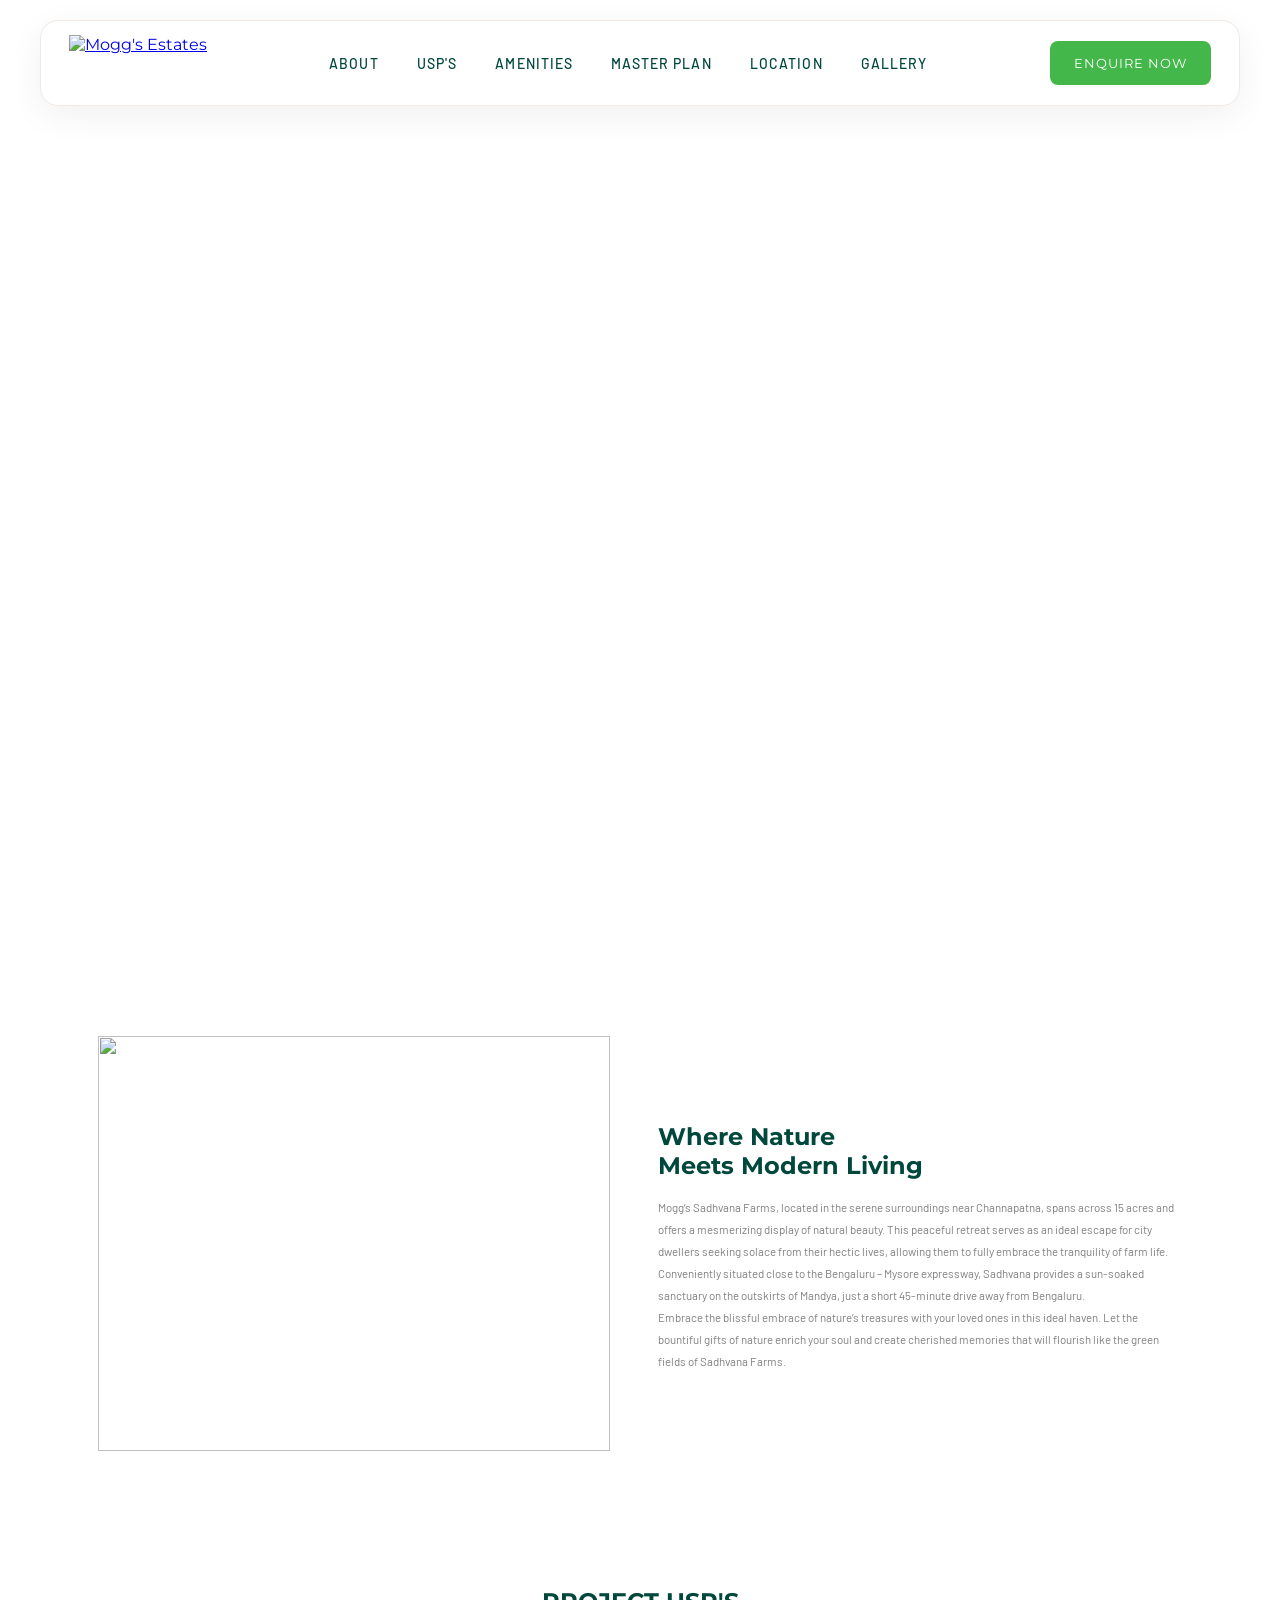
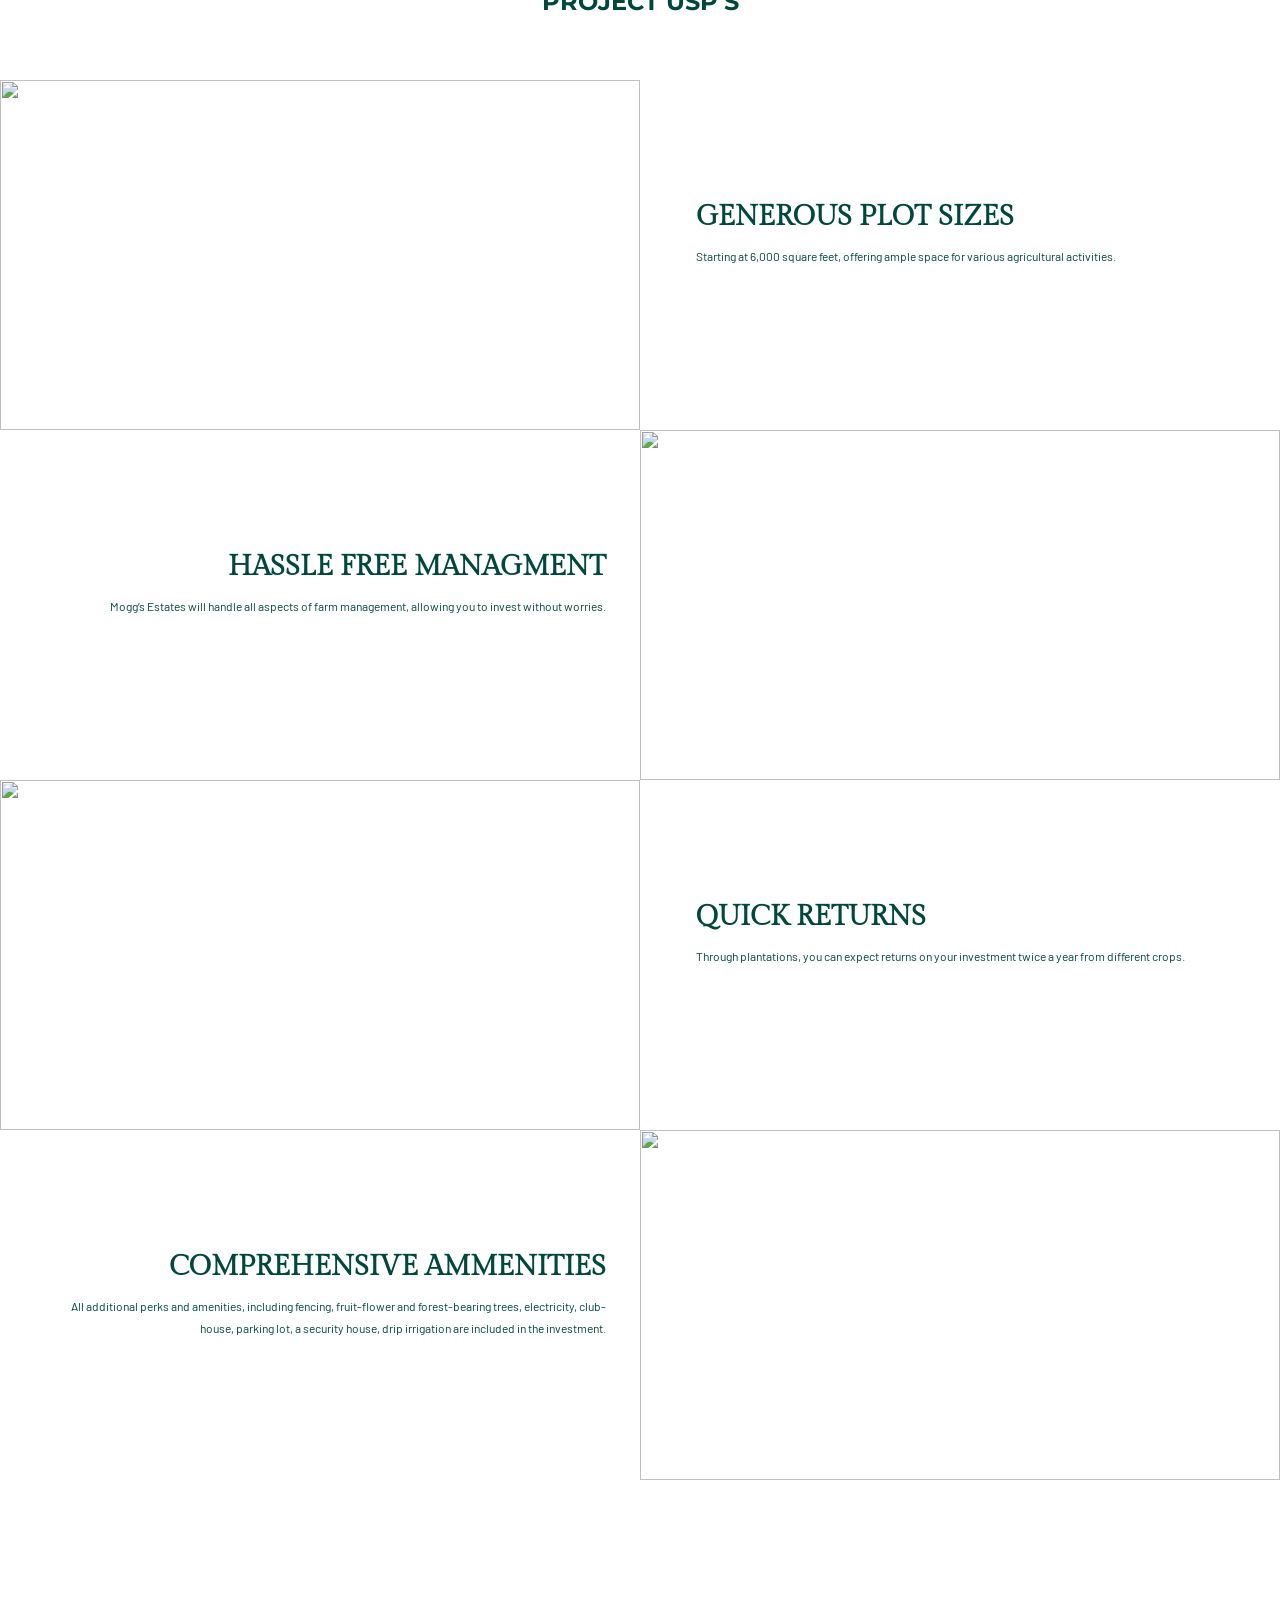
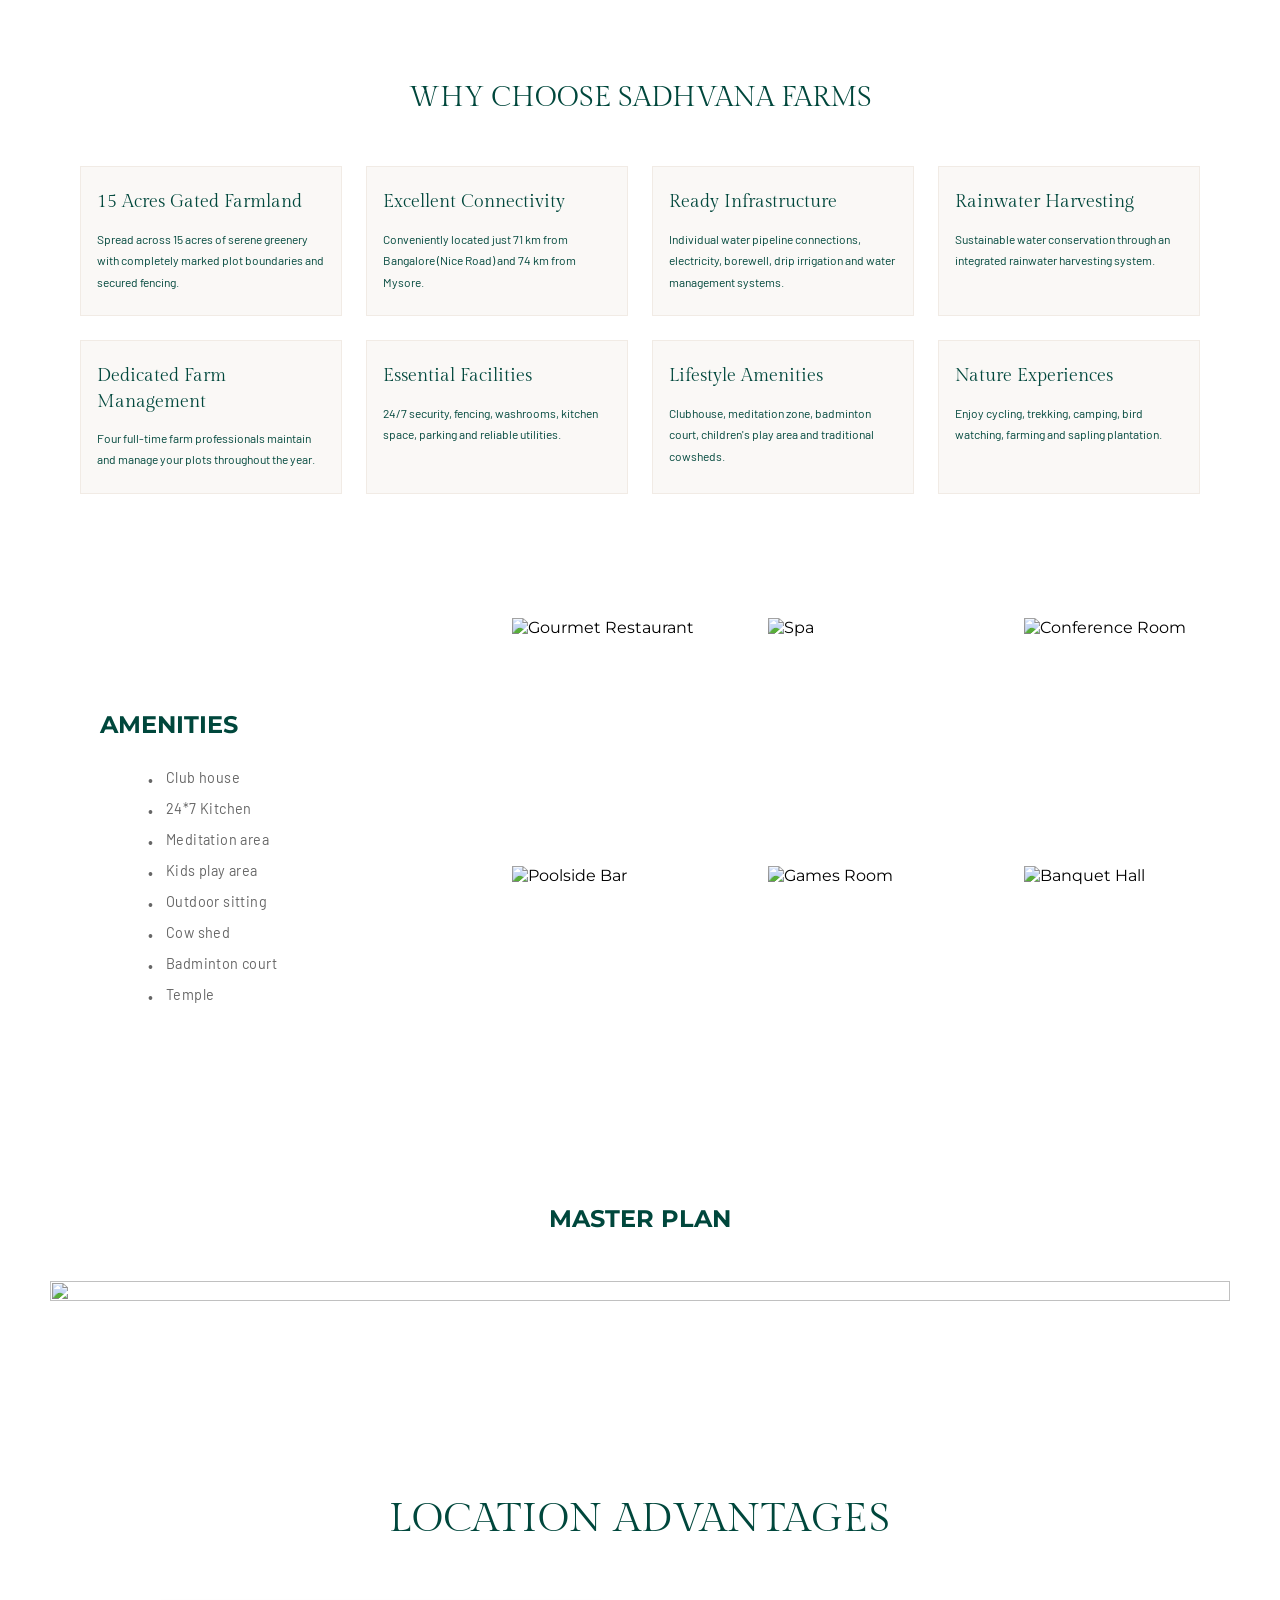
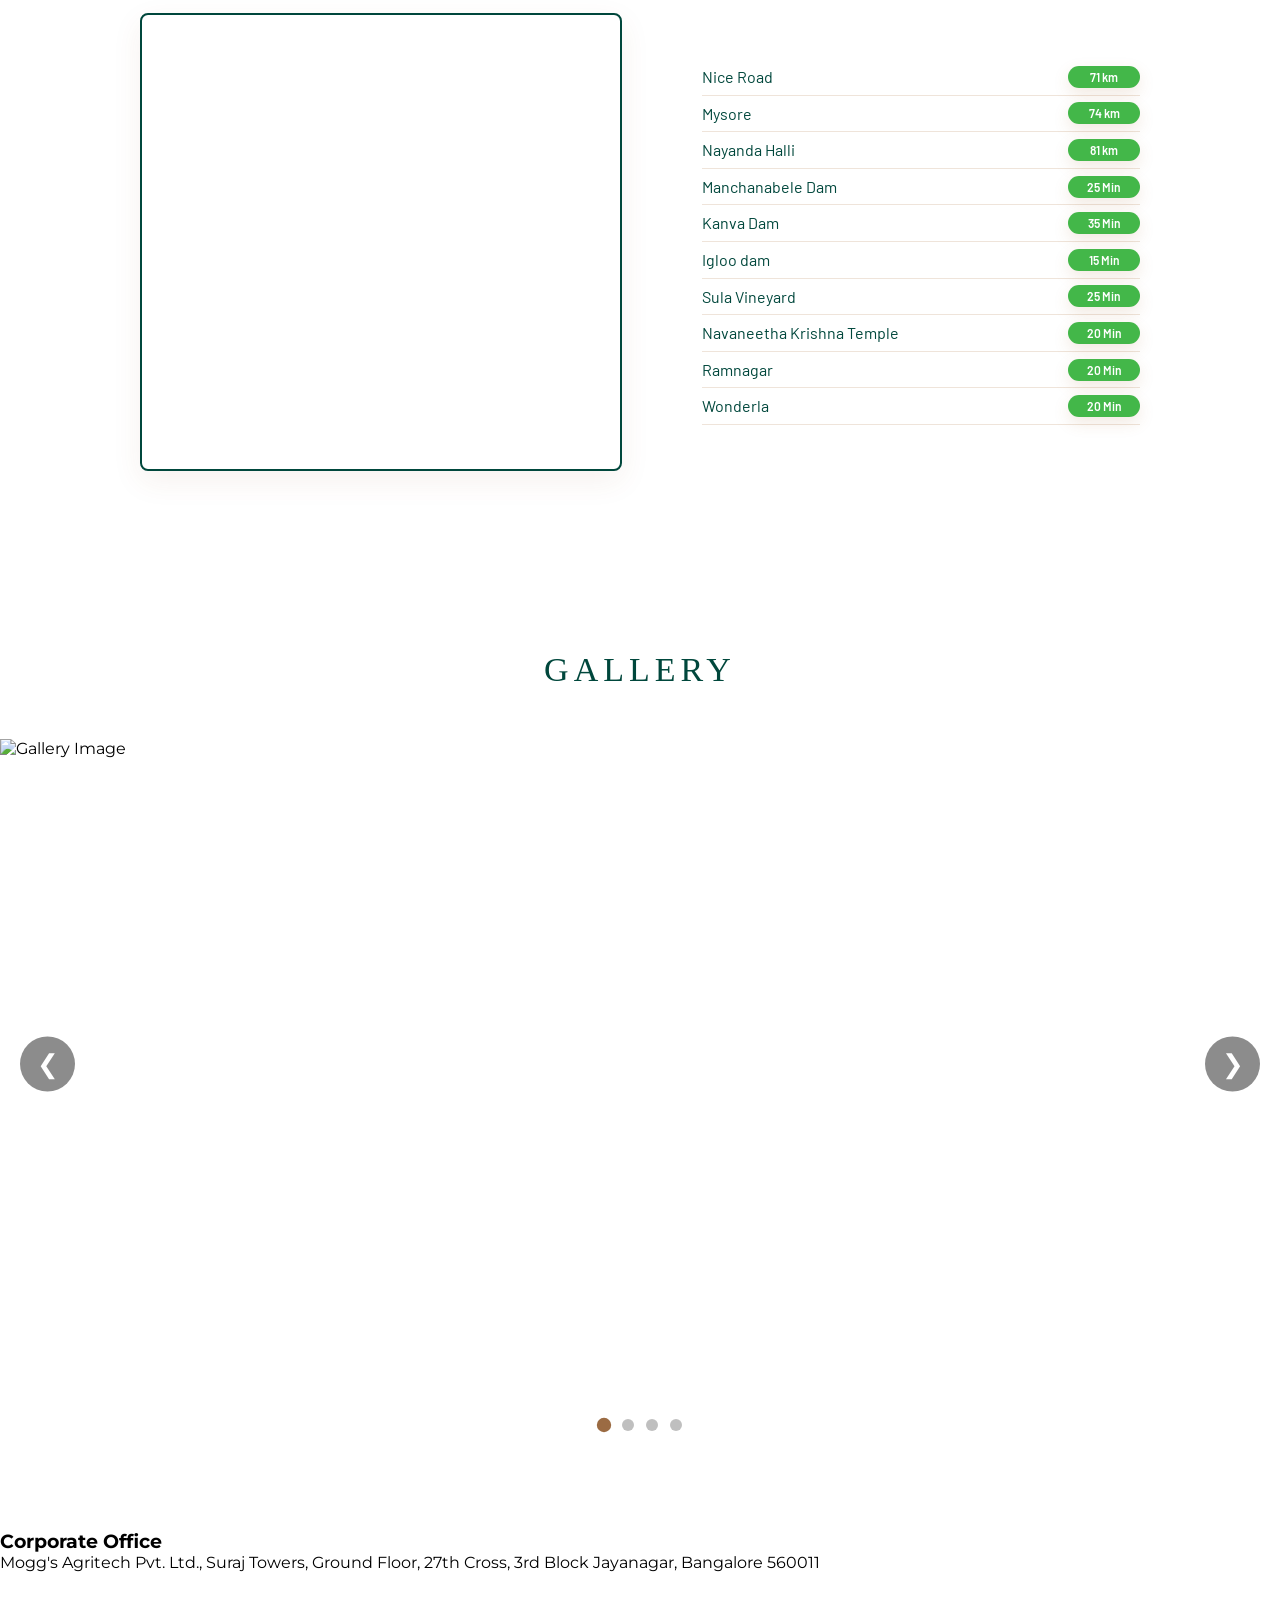
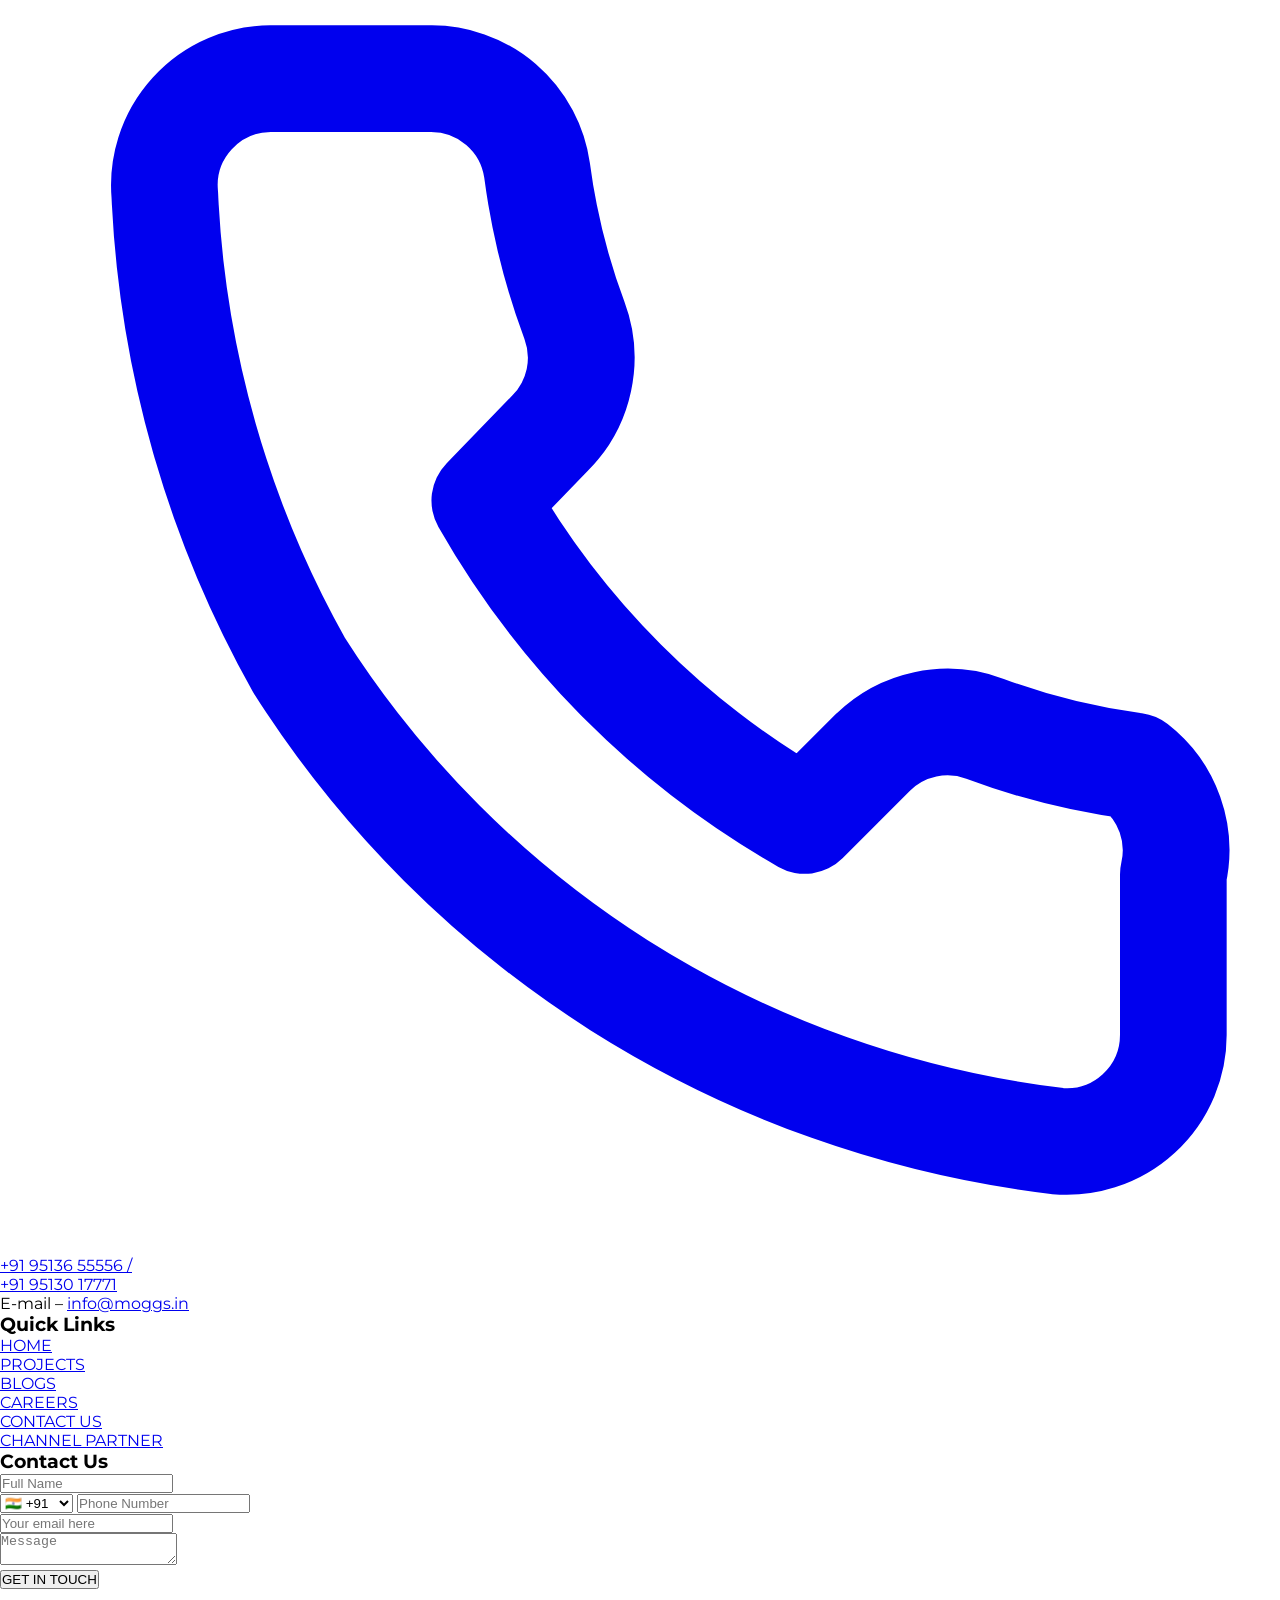
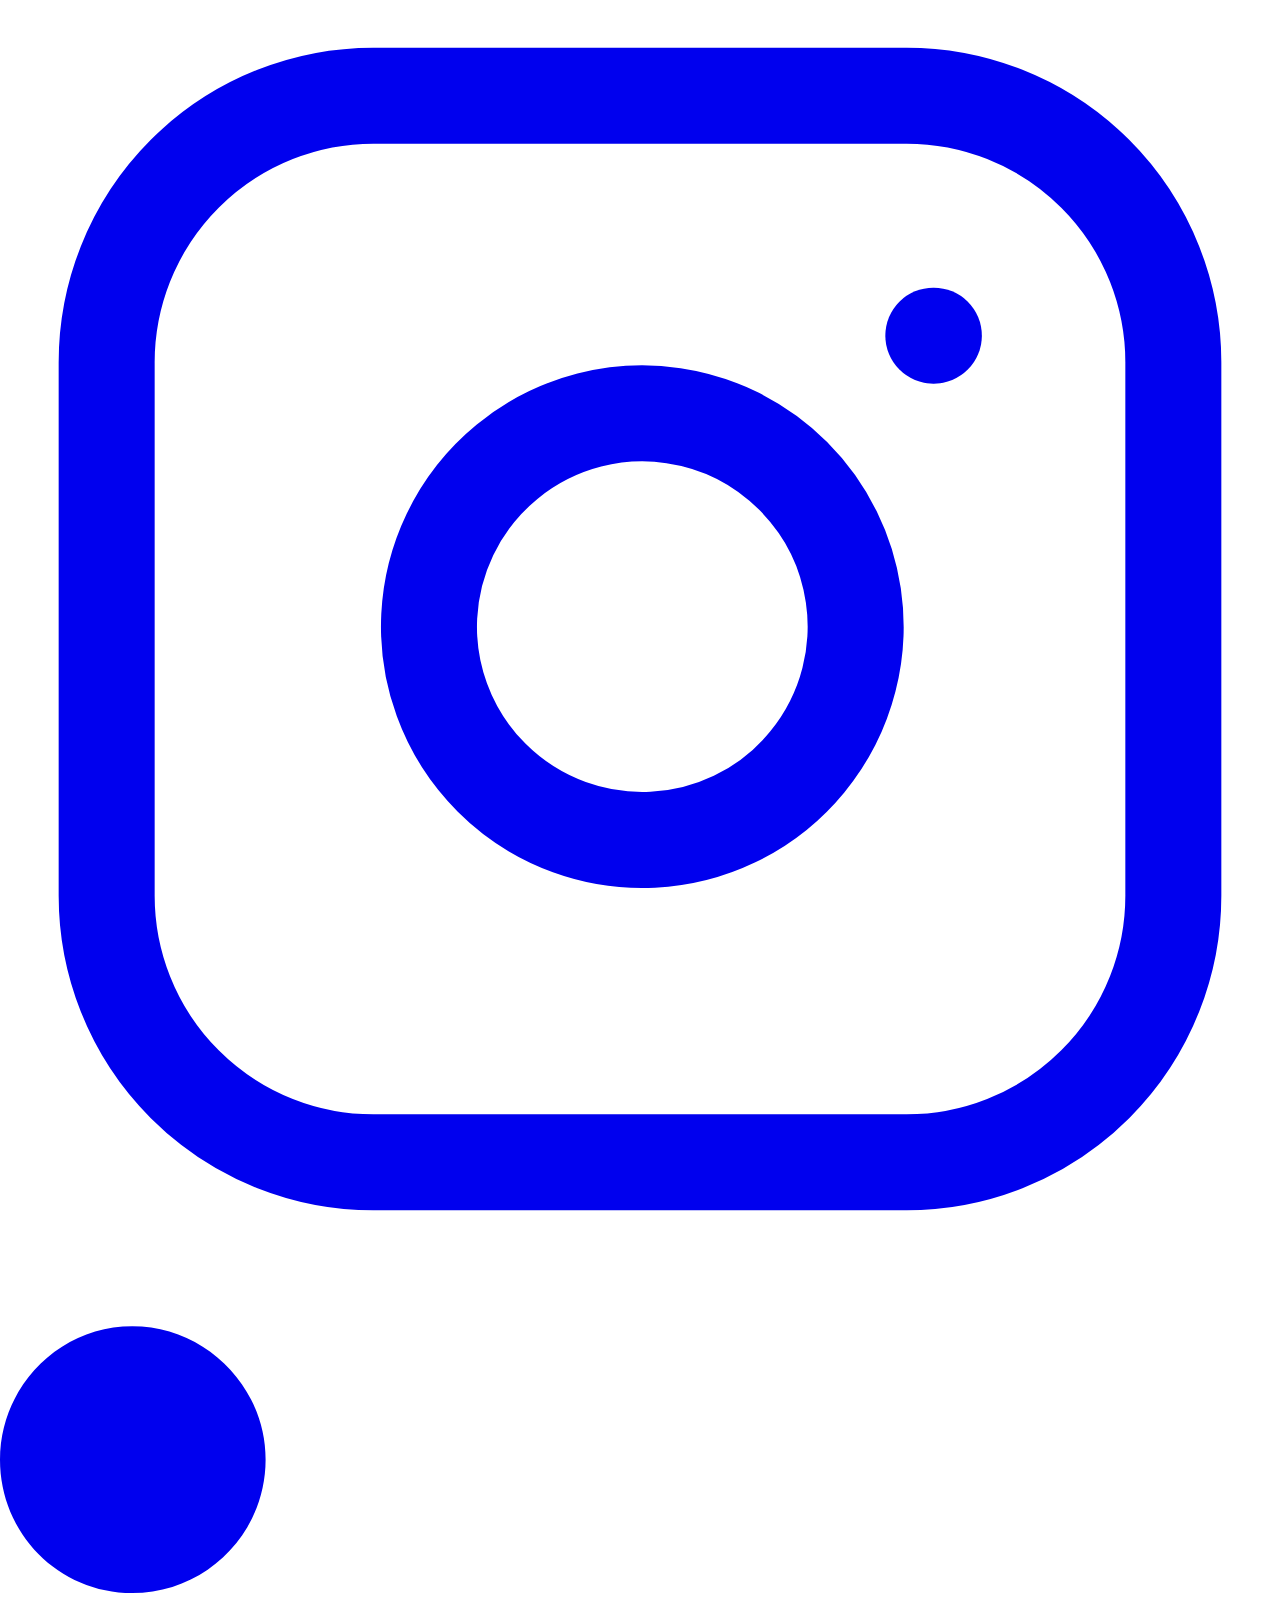
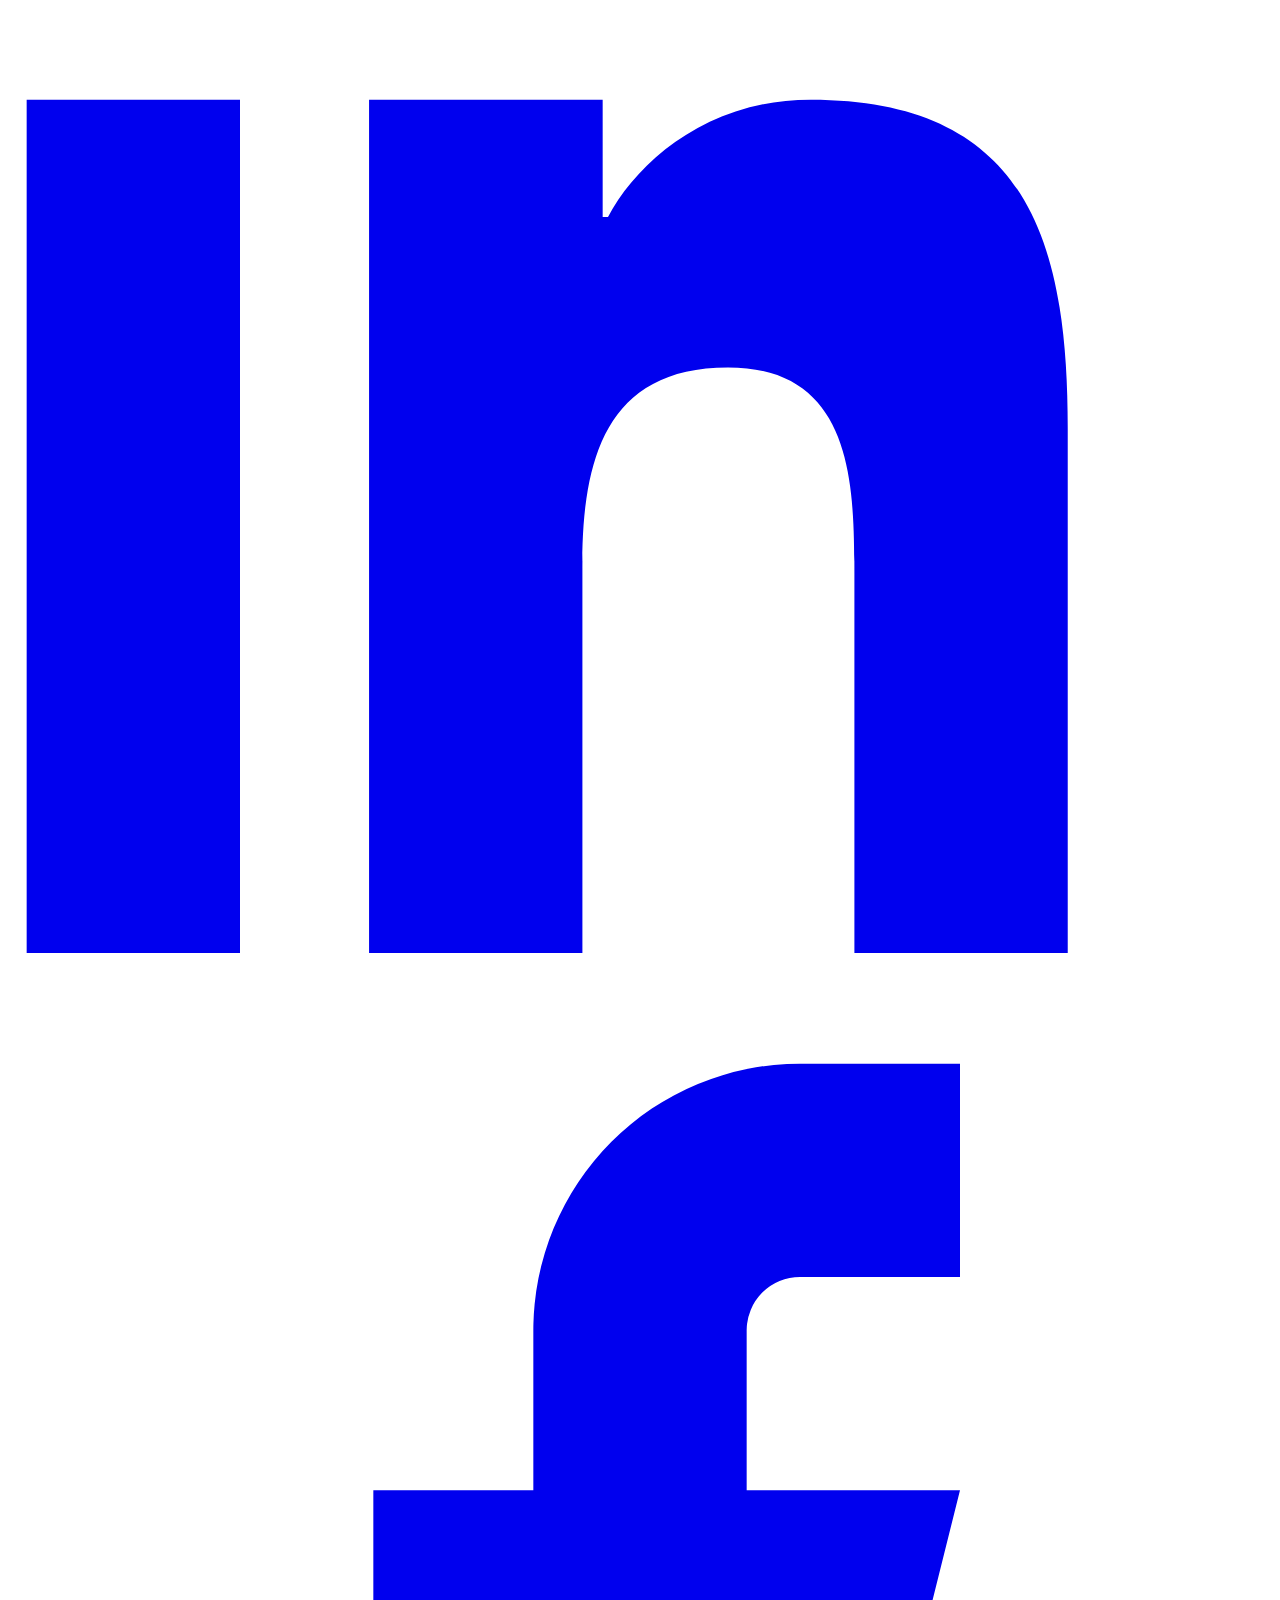
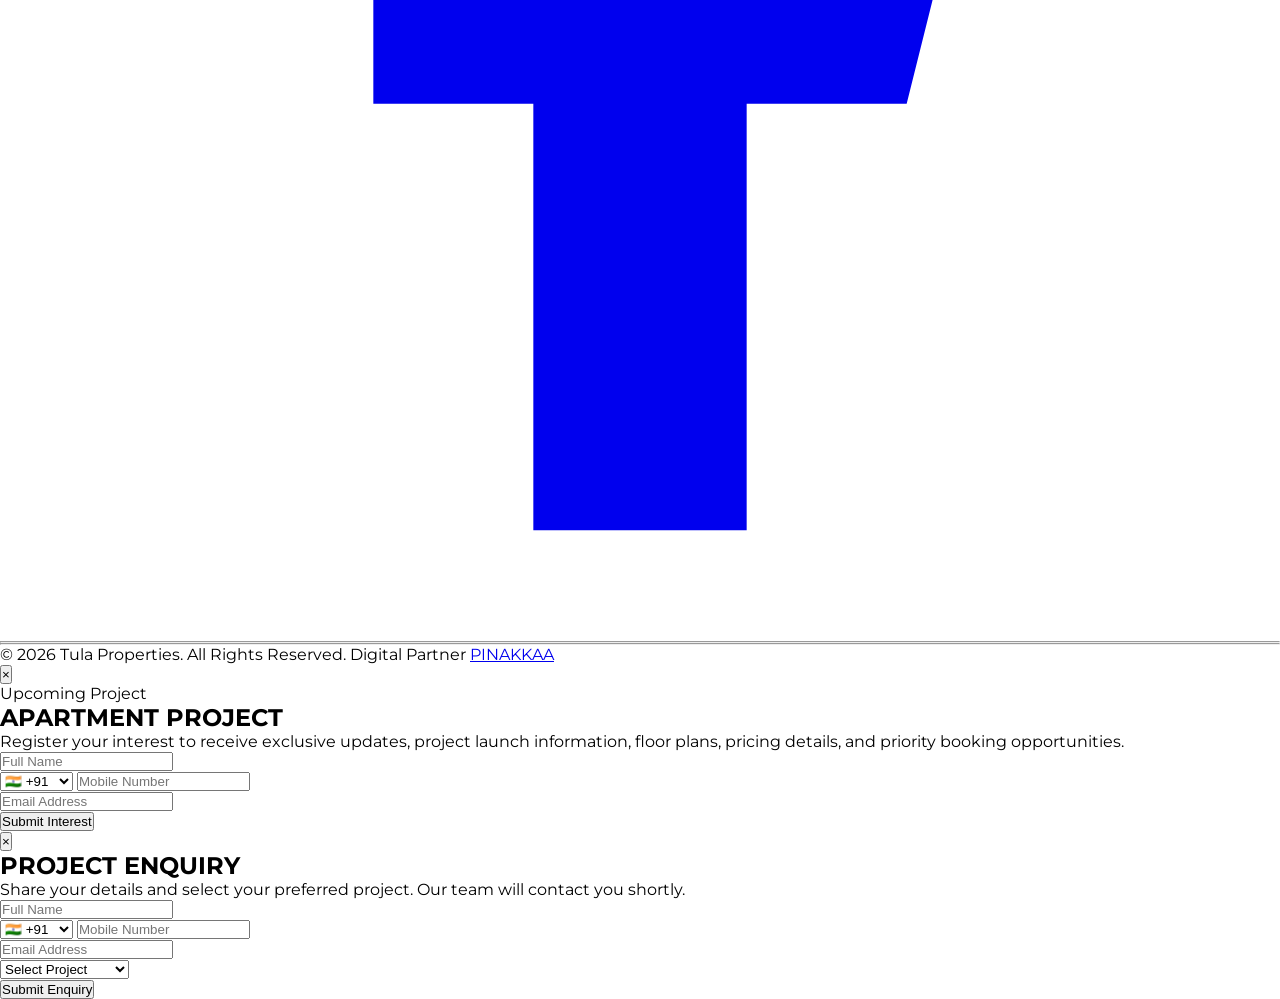
==== index.html @ b8cb6f29 "changes completed" ====
<!DOCTYPE html>
<html lang="en">
    <head>
        <meta charset="UTF-8">
        <meta name="viewport" content="width=device-width, initial-scale=1.0">
        <title>Rhythms of Earth | Luxury Curated Farmland Near Chikkaballapur, Bangalore | Tula Properties</title>
        <meta name="description" content="Discover Rhythms of Earth by Tula Properties, a luxury curated farmland project near Chikkaballapur, Bangalore, offering premium farm plots from 5,500 to 14,000 sq ft." />
        <link rel="shortcut icon" href="../favicon.ico" type="image/x-icon">
        <link rel="preconnect" href="https://fonts.googleapis.com">
        <link rel="preconnect" href="https://fonts.gstatic.com" crossorigin>
        <link href="https://fonts.googleapis.com/css2?family=Gilda+Display&display=swap" rel="stylesheet">
        <link href="https://fonts.googleapis.com/css2?family=Barlow:ital,wght@0,100..900;1,100..900&family=Barlow+Semi+Condensed:ital,wght@0,100..900;1,100..900&family=Inter:ital,opsz,wght@0,14..32,100..900;1,14..32,100..900&family=Montserrat:ital,wght@0,100..900;1,100..900&family=Poppins:ital,wght@0,100..900;1,100..900&family=Roboto:ital,wght@0,100..900;1,100..900&family=Tenor+Sans&display=swap" rel="stylesheet">
        <link rel="stylesheet" href="./style.css">
        <link rel="stylesheet" href="../navbar.css">
        <style>
            .gilda-display-regular,
            .page-title,
            .section-title,
            .section-title-big,
            .tula-properties-about-title,
            .soil-heading h3,
            .tula-testimonial-heading,
            .blogs-title,
            .disclaimer-section-title,
            .soil-about-title,
            .channel-section h2,
            .register-section h2,
            .why-title,
            .career-header h2,
            .smart-move-section h2,
            .about-title,
            .our-project-heading,
            .nature-main-title,
            .nature-bottom-content h2,
            .masterplan-title,
            .location-advantages-title,
            .luxora-gallery-title,
            .resort-content h2,
            .outdoor-content h2,
            .sports-area-header h2,
            .recent-post-heading,
            .blog-details-heading,
            .blog-main-title,
            .privacy-policy-title,
            .design-philosophy-title,
            .philosophy-title,
            .pillar-heading,
            .heading-title,
            h2.project-title {
                text-align: left;
            }
            h2.project-title {
                text-align: center !important;
            }
        </style>
    </head>
    <body>
        <main>
            
            
            <!-- =========================
   MOGGS PREMIUM NAVBAR
========================= -->

<header class="moggsEstateNavWrap">

    <div class="moggsEstateNavBar">

        <a href="#" class="moggsEstateLogo">
            <img src="./images/logo.png" alt="Mogg's Estates">
        </a>

        <nav class="moggsEstateDesktopNav">
            <a href="#about">About</a>
            <a href="#usp">USP's</a>
            <a href="#amenities">Amenities</a>
            <a href="#masterplan">Master Plan</a>
            <a href="#location">Location</a>
            <a href="#gallery">Gallery</a>
        </nav>

        <div class="moggsEstateActionArea">

            <a href="#enquiry" class="moggsEstateEnquireBtn">
                Enquire Now
            </a>

            <button
                class="moggsEstateBurgerBtn"
                id="moggsEstateBurgerBtn">

                <span></span>
                <span></span>
                <span></span>

            </button>

        </div>

    </div>

</header>

<!-- MOBILE MENU -->

<div
    class="moggsEstateDrawerOverlay"
    id="moggsEstateDrawerOverlay">

</div>

<aside
    class="moggsEstateMobileDrawer"
    id="moggsEstateMobileDrawer">

    <div class="moggsEstateDrawerHeader">

        <h3>Menu</h3>

        <button id="moggsEstateCloseDrawer">
            ✕
        </button>

    </div>

    <nav class="moggsEstateDrawerNav">

        <a href="#about">About</a>
        <a href="#usp">USP's</a>
        <a href="#amenities">Amenities</a>
        <a href="#masterplan">Master Plan</a>
        <a href="#location">Location</a>
        <a href="#gallery">Gallery</a>

        <a href="#enquiry" class="moggsEstateDrawerCTA">
            Enquire Now
        </a>

    </nav>

</aside>

            <section class="hero-section"></section>
            <section class="about-section">
                <div class="main-container">
                    <div class="about-section-wrapper">
                        <div class="about-image-wrapper">
                            <img src="./Images/about-image.png" alt="" class="about-image">
                        </div>
                        <div class="about-section-content-wrapper">
                            <div class="about-title-wrapper">
                                <div class="about-title-wrapper-left">
                                    <p class="about-sub-title"></p>
                                    <h2 class="about-title">Where Nature
                                        <br>
                                        Meets Modern Living</h2>
                                </div>
                            </div>
                            <div class="about-content-wrapper">
                                <p class="about-content">Mogg’s Sadhvana Farms, located in the serene surroundings near Channapatna, spans across 15 acres and offers a mesmerizing display of natural beauty. This peaceful retreat serves as an ideal escape for city dwellers seeking solace from their hectic lives, allowing them to fully embrace the tranquility of farm life. Conveniently situated close to the Bengaluru – Mysore expressway, Sadhvana provides a sun-soaked sanctuary on the outskirts of Mandya, just a short 45-minute drive away from Bengaluru.
                                <br>
                                    Embrace the blissful embrace of nature’s treasures with your loved ones in this ideal haven. Let the bountiful gifts of nature enrich your soul and create cherished memories that will flourish like the green fields of Sadhvana Farms.</p>
                            </div>
                            <!-- <div class="about-points-wrapper">
                                <div class="about-points">
                                    <h3>65 Acres</h3>
                                    <p>Area</p>
                                </div>
                                <div class="about-points">
                                    <h3>220 Plots</h3>
                                    <p>Total Plots</p>
                                </div>
                                <div class="about-points">
                                    <h3>25+</h3>
                                    <p>Luxury Amenities</p>
                                </div>
                            </div> -->
                        </div>
                    </div>
                </div>
            </section>
            <!-- <section class="resort-style-section">
                <div
                    class="resort-container">

                    <div class="resort-content">
                        <h2>RESORT STYLE LIVING</h2>
                        <p>
                            Rhythms of Earth curates a lifestyle that rivals a 15-acre, 5 Star luxury resort, blending holistic amenities with serene natural surroundings — so you experience elevated comfort without ever stepping away from nature.
                        </p>

                        <ul class="resort-list">
                            <li>Gourmet Restaurant</li>
                            <li>Poolside Bar</li>
                            <li>Wellness Centre and Spa</li>
                            <li>Indoor Games Room</li>
                            <li>Conference Room</li>
                            <li>Banquet Hall</li>
                        </ul>
                    </div>

                    <div class="resort-gallery">
                        <div class="gallery-item item1">
                            <img src="./Images/resort-1.png" alt="Gourmet Restaurant">
                        </div>
                        <div class="gallery-item item2">
                            <img src="./Images/resort-2.png" alt="Spa">
                        </div>
                        <div class="gallery-item item3">
                            <img src="./Images/resort-3.png" alt="Conference Room">
                        </div>
                        <div class="gallery-item item4">
                            <img src="./Images/resort-4.png" alt="Poolside Bar">
                        </div>
                        <div class="gallery-item item5">
                            <img src="./Images/resort-5.png" alt="Games Room">
                        </div>
                        <div class="gallery-item item6">
                            <img src="./Images/resort-6.png" alt="Banquet Hall">
                        </div>
                    </div>

                </div>
            </section> -->
            <section class="project-sections">
                <div class="project-section-wrapper">
                    <div class="project-title-wrapper">
                        <h2 class="project-title">PROJECT USP'S</h2>
                    </div>
                    <div class="project-content-wrapper">
                        <div class="project-card-wrapper">
                            <div class="project-card-image-wrapper">
                                <img src="./Images/project1.jpg" alt="" class="project-card-image">
                            </div>
                            <div class="project-card-content-wrapper">
                                <h3 class="project-card-title">Generous plot sizes</h3>
                                <p class="project-card-para">Starting at 6,000 square feet, offering ample space for various agricultural activities.</p>
                            </div>
                        </div>
                        <div class="project-card-wrapper reverse">
                            <div class="project-card-image-wrapper">
                                <img src="./Images/project2.jpg" alt="" class="project-card-image">
                            </div>
                            <div class="project-card-content-wrapper">
                                <h3 class="project-card-title text-right">Hassle free managment</h3>
                                <p class="project-card-para text-right">Mogg’s Estates will handle all aspects of farm management, allowing you to invest without worries.</p>
                            </div>
                        </div>
                        <div class="project-card-wrapper">
                            <div class="project-card-image-wrapper">
                                <img src="./Images/project3.jpg" alt="" class="project-card-image">
                            </div>
                            <div class="project-card-content-wrapper">
                                <h3 class="project-card-title">Quick returns</h3>
                                <p class="project-card-para">Through plantations, you can expect returns on your investment twice a year from different crops.</p>
                            </div>
                        </div>
                        <div class="project-card-wrapper reverse">
                            <div class="project-card-image-wrapper">
                                <img src="./Images/project2.jpg" alt="" class="project-card-image">
                            </div>
                            <div class="project-card-content-wrapper">
                                <h3 class="project-card-title text-right">Comprehensive ammenities</h3>
                                <p class="project-card-para text-right">All additional perks and amenities, including fencing, fruit-flower and forest-bearing trees, electricity, club-house, parking lot, a security house, drip irrigation are included in the investment.</p>
                            </div>
                        </div>
                    </div>
                </div>
            </section>
            <!-- <section class="nature-lifestyle-section">
                <div
                    class="main-container">

                    <div
                        class="nature-top-block">

                        <div class="nature-framed-image nature-frame-left">
                            <div class="nature-frame-shape"></div>
                            <div class="nature-image-box">
                                <img src="./Images/farm-image.png" alt="Farm lush with diverse fruits">
                            </div>
                        </div>

                        <div class="nature-top-content">
                            <h2 class="nature-main-title">A FARM LUSH WITH DIVERSE FRUITS</h2>

                            <div class="nature-fruit-grid">
                                <div class="fruit-item"><img src="./Icons/amla.svg" alt="">
                                    <span>Amla</span>
                                </div>
                                <div class="fruit-item"><img src="./Icons/fig.svg" alt="">
                                    <span>Fig</span>
                                </div>
                                <div class="fruit-item"><img src="./icons/mulberry.svg" alt="">
                                    <span>Mulberry</span>
                                </div>

                                <div class="fruit-item"><img src="./Icons/apple.svg" alt="">
                                    <span>Apple</span>
                                </div>
                                <div class="fruit-item"><img src="./Icons/guava.svg" alt="">
                                    <span>Guava</span>
                                </div>
                                <div class="fruit-item"><img src="./Icons/neem.svg" alt="">
                                    <span>Neem</span>
                                </div>

                                <div class="fruit-item"><img src="./Icons/avocado.svg" alt="">
                                    <span>Avocado</span>
                                </div>
                                <div class="fruit-item"><img src="./Icons/jamun.svg" alt="">
                                    <span>Jamun</span>
                                </div>
                                <div class="fruit-item"><img src="./Icons/papaya.svg" alt="">
                                    <span>Papaya</span>
                                </div>

                                <div class="fruit-item"><img src="./Icons/banana.svg" alt="">
                                    <span>Banana</span>
                                </div>
                                <div class="fruit-item"><img src="./Icons/kamala.svg" alt="">
                                    <span>Kamala (Orange)</span>
                                </div>
                                <div class="fruit-item"><img src="./Icons/passion.svg" alt="">
                                    <span>Passion Fruit</span>
                                </div>

                                <div class="fruit-item"><img src="./Icons/ alt=" ">
                                    <span>Blackberry</span>
                                </div>
                                <div class="fruit-item"><img src="./Icons/laxmanphal.svg" alt="">
                                    <span>Laxmanphal</span>
                                </div>
                                <div class="fruit-item"><img src="./Icons/pomogranate.svg" alt="">
                                    <span>Pomegranate</span>
                                </div>

                                <div class="fruit-item"><img src="./Icons/cashew.svg" alt="">
                                    <span>Cashew</span>
                                </div>
                                <div class="fruit-item"><img src="./Icons/lemon.svg" alt="">
                                    <span>Lemon</span>
                                </div>
                                <div class="fruit-item"><img src="./Icons/ramaphal.svg" alt="">
                                    <span>Ramephal</span>
                                </div>

                                <div class="fruit-item"><img src="./Icons/coconut.svg" alt="">
                                    <span>Coconut</span>
                                </div>
                                <div class="fruit-item"><img src="./Icons/litchi.svg" alt="">
                                    <span>Litchi</span>
                                </div>
                                <div class="fruit-item"><img src="./Icons/sapota.svg" alt="">
                                    <span>Sapota (Chikoo)</span>
                                </div>

                                <div class="fruit-item"><img src="./Icons/curry.svg" alt="">
                                    <span>Curry Leaves</span>
                                </div>
                                <div class="fruit-item"><img src="./Icons/mango-alphonso.svg" alt="">
                                    <span>Mango Alphonso</span>
                                </div>
                                <div class="fruit-item"><img src="./Icons/seethapal.svg" alt="">
                                    <span>Seethapal</span>
                                </div>

                                <div class="fruit-item"><img src="./Icons/dragon-fruit.svg" alt="">
                                    <span>Dragon Fruit</span>
                                </div>
                                <div class="fruit-item"><img src="./Icons/mango-bangenapalli.svg" alt="">
                                    <span>Mango Banganapalli</span>
                                </div>
                                <div class="fruit-item"><img src="./Icons/stat-fruit.svg" alt="">
                                    <span>Star Fruit</span>
                                </div>

                                <div class="fruit-item"><img src="./Icons/jackfruit.svg" alt="">
                                    <span>Jackfruit</span>
                                </div>
                                <div class="fruit-item"><img src="./Icons/mosambi.svg" alt="">
                                    <span>Mosambi</span>
                                </div>
                                <div class="fruit-item"><img src="./Icons/water-apple.svg" alt="">
                                    <span>Water Apple</span>
                                </div>
                            </div>

                            <div class="nature-top-bottom-text">
                                <h3>A Living Orchard Within Your Estate</h3>
                                <span class="nature-dash">-</span>
                                <p>
                                    True to our philosophy of sustainability and eco-conscious development,
                                                                                                                                      Rhythms of Earth is home to a flourishing ecosystem of fruit-bearing trees.
                                </p>
                            </div>
                        </div>
                    </div>

                    <div
                        class="nature-bottom-block">

                        <div class="nature-bottom-content">
                            <h2 class="text-right">WORK FROM NATURE</h2>
                            <h4 class="text-right">Where Productivity Meets Serenity</h4>
                            <p class="text-right">
                                Choose your workspace from the most beautiful corners of the property.
                                                                                                                        With seamless high-speed Wi-Fi and inspiring natural surroundings,
                                                                                                                        stay connected to your work while remaining deeply connected to nature.
                            </p>
                        </div>

                        <div class="nature-framed-image nature-frame-right">
                            <div class="nature-frame-shape"></div>
                            <div class="nature-image-box">
                                <img src="./Images/work-from-nature.png" alt="Work from nature">
                            </div>
                        </div>

                    </div>

                </div>
            </section> -->


            <section class="sadhvana-why-section">

    <div class="sadhvana-why-container">

        <div class="sadhvana-why-header">
            <!-- <span class="sadhvana-why-subtitle">
                WHY CHOOSE SADHVANA FARMS
            </span> -->

            <h2 class="sadhvana-why-title">
                WHY CHOOSE SADHVANA FARMS
            </h2>
        </div>

        <div class="sadhvana-why-grid">

            <div class="sadhvana-why-card">
                <h3>15 Acres Gated Farmland</h3>
                <p>
                    Spread across 15 acres of serene greenery with
                    completely marked plot boundaries and secured fencing.
                </p>
            </div>

            <div class="sadhvana-why-card">
                <h3>Excellent Connectivity</h3>
                <p>
                    Conveniently located just 71 km from Bangalore
                    (Nice Road) and 74 km from Mysore.
                </p>
            </div>

            <div class="sadhvana-why-card">
                <h3>Ready Infrastructure</h3>
                <p>
                    Individual water pipeline connections,
                    electricity, borewell, drip irrigation
                    and water management systems.
                </p>
            </div>

            <div class="sadhvana-why-card">
                <h3>Rainwater Harvesting</h3>
                <p>
                    Sustainable water conservation through
                    an integrated rainwater harvesting system.
                </p>
            </div>

            <div class="sadhvana-why-card">
                <h3>Dedicated Farm Management</h3>
                <p>
                    Four full-time farm professionals maintain
                    and manage your plots throughout the year.
                </p>
            </div>

            <div class="sadhvana-why-card">
                <h3>Essential Facilities</h3>
                <p>
                    24/7 security, fencing, washrooms,
                    kitchen space, parking and reliable utilities.
                </p>
            </div>

            <div class="sadhvana-why-card">
                <h3>Lifestyle Amenities</h3>
                <p>
                    Clubhouse, meditation zone, badminton court,
                    children's play area and traditional cowsheds.
                </p>
            </div>

            <div class="sadhvana-why-card">
                <h3>Nature Experiences</h3>
                <p>
                    Enjoy cycling, trekking, camping,
                    bird watching, farming and sapling plantation.
                </p>
            </div>

        </div>

    </div>

</section>
            <section class="outdoor-style-section">
                <div
                    class="outdoor-container">

                    <!-- Left Content -->
                    <div class="outdoor-content">
                        <h2>AMENITIES</h2>
                        <p></p>

                        <ul class="outdoor-list">
                            <li>Club house</li>
                            <li>24*7 Kitchen</li>
                            <li>Meditation area</li>
                            <li>Kids play area</li>
                            <li>Outdoor sitting</li>
                            <li>Cow shed</li>
                            <li>Badminton court</li>
                            <li>Temple</li>
                        </ul>
                    </div>

                    <!-- Right Image Grid -->
                    <div class="outdoor-gallery">
                        <div class="gallery-item item1">
                            <img src="./Images/outdoor-1.png" alt="Gourmet Restaurant">
                        </div>
                        <div class="gallery-item item2">
                            <img src="./Images/outdoor-2.png" alt="Spa">
                        </div>
                        <div class="gallery-item item3">
                            <img src="./Images/outdoor-3.png" alt="Conference Room">
                        </div>
                        <div class="gallery-item item4">
                            <img src="./Images/outdoor-4.png" alt="Poolside Bar">
                        </div>
                        <div class="gallery-item item5">
                            <img src="./Images/outdoor-5.png" alt="Games Room">
                        </div>
                        <div class="gallery-item item6">
                            <img src="./Images/outdoor-6.png" alt="Banquet Hall">
                        </div>
                    </div>

                </div>
            </section>
            <!-- <section class="sports-area-section">
                <div
                    class="sports-area-container">
                    <div class="sports-area-header">
                        <h2>SPORTS AREA</h2>
                        <p>
                            Active Living, Elevated Designed for community engagement and wellness,
                                                                                                          our Outdoor Sports Area
                        </p>
                    </div>

                    <div
                        class="sports-area-grid">

                        <div class="sports-card">
                            <div class="sports-card-top-labels">
                                <span>CRICKET NETS</span>
                                <span>TENNIS COURT</span>
                            </div>

                            <div class="sports-card-layout">
                                <div class="sports-card-images sports-card-images-left">
                                    <div class="sports-img sports-img-1">
                                        <img src="./Images/cricket.png" alt="Cricket Nets">
                                    </div>
                                    <div class="sports-img sports-img-2">
                                        <img src="./Images/tennis.png" alt="Tennis Court">
                                    </div>
                                    <div class="sports-img sports-img-3 sports-wide">
                                        <img src="./Images/volleyball.png" alt="Volleyball Court">
                                    </div>
                                </div>

                                <div class="sports-strap">
                                    <span>OUTDOOR</span>
                                </div>
                            </div>

                            <div class="sports-card-bottom-label">
                                <span>VOLLEYBALL COURT</span>
                            </div>
                        </div>

                        <div class="sports-card">
                            <div class="sports-card-top-labels">
                                <span>FOOSBALL</span>
                                <span>TABLE TENNIS</span>
                            </div>

                            <div class="sports-card-layout">
                                <div class="sports-card-images sports-card-images-right">
                                    <div class="sports-img sports-img-4">
                                        <img src="./Images/foosball.png" alt="Foosball">
                                    </div>
                                    <div class="sports-img sports-img-5">
                                        <img src="./Images/table-tennis.png" alt="Table Tennis">
                                    </div>
                                    <div class="sports-img sports-img-6 sports-wide">
                                        <img src="./Images/snooker.png" alt="Snooker">
                                    </div>
                                </div>

                                <div class="sports-strap">
                                    <span>INDOOR</span>
                                </div>
                            </div>

                            <div class="sports-card-bottom-label">
                                <span>SNOOKER</span>
                            </div>
                        </div>

                    </div>
                </div>
            </section> -->

            <section class="masterplan-section">
                <div class="main-container">
                    <div class="masterplan-section-wrapper">
                        <div class="masterplan-title-wrapper">
                            <h2 class="masterplan-title">MASTER PLAN</h2>
                        </div>
                        <div class="masterplan-contetn-wrapper">
                            <img src="./Images/masterplan.png" alt="" class="masterplan-image">
                        </div>
                    </div>
                </div>
            </section>


            <section class="location-advantages-section">
                <div
                    class="location-advantages-container">

                    <!-- Heading -->
                    <div class="location-advantages-title-wrap">
                        <h2 class="location-advantages-title">LOCATION ADVANTAGES</h2>
                    </div>

                    <!-- Content -->
                    <div
                        class="location-advantages-content">

                        <!-- Left Map -->
                        <div class="location-map-wrap">
                            <iframe src="https://www.google.com/maps/embed?pb=!1m18!1m12!1m3!1d3877.5862628130226!2d77.7909375!3d13.622062500000002!2m3!1f0!2f0!3f0!3m2!1i1024!2i768!4f13.1!3m3!1m2!1s0x3bb18dfd9cfeb0d1%3A0xd31e9ae4d488ae07!2sRhythms%20of%20Earth!5e0!3m2!1sen!2sin!4v1775798930728!5m2!1sen!2sin" width="600" height="450" style="border:0;" allowfullscreen="" loading="lazy" referrerpolicy="no-referrer-when-downgrade"></iframe>
                        </div>

                        <!-- Right Details -->
                        <div class="location-details-wrap">
                            <!-- <div class="location-top-note">Right on NH44</div> -->

                            <div class="location-list">
                                <div class="location-item">
                                    <span class="location-place">Nice Road </span>
                                    <span class="location-time">71 km</span>
                                </div>

                                <div class="location-item">
                                    <span class="location-place">Mysore </span>
                                    <span class="location-time">74 km</span>
                                </div>

                                <div class="location-item">
                                    <span class="location-place">Nayanda Halli </span>
                                    <span class="location-time">81 km</span>
                                </div>

                                <div class="location-item">
                                    <span class="location-place">Manchanabele Dam</span>
                                    <span class="location-time">25 Min</span>
                                </div>

                                <div class="location-item">
                                    <span class="location-place">Kanva Dam</span>
                                    <span class="location-time">35 Min</span>
                                </div>

                                <div class="location-item">
                                    <span class="location-place">Igloo dam</span>
                                    <span class="location-time">15 Min</span>
                                </div>

                                <div class="location-item">
                                    <span class="location-place">Sula Vineyard</span>
                                    <span class="location-time">25 Min</span>
                                </div>

                                <div class="location-item">
                                    <span class="location-place">Navaneetha Krishna Temple</span>
                                    <span class="location-time">20 Min</span>
                                </div>

                                <div class="location-item">
                                    <span class="location-place">Ramnagar</span>
                                    <span class="location-time">20 Min</span>
                                </div>

                                <div class="location-item">
                                    <span class="location-place">Wonderla</span>
                                    <span class="location-time">20 Min</span>
                                </div>
                            </div>
                        </div>

                    </div>
                </div>
            </section>
            <!-- =========================
                             UNIQUE GALLERY SECTION
                        ========================= -->

            <section class="luxora-gallery-section">
                <div
                    class="luxora-gallery-container">

                    <!-- Title -->
                    <div class="luxora-gallery-title-wrap">
                        <h2 class="luxora-gallery-title">GALLERY</h2>
                    </div>

                    <!-- Slider -->
                    <div class="luxora-gallery-slider-wrapper">

                        <button class="luxora-gallery-btn luxora-gallery-prev">
                            &#10094;
                        </button>

                        <div class="luxora-gallery-track-container">

                            <div
                                class="luxora-gallery-track">

                                <!-- Slide 1 -->
                                <div class="luxora-gallery-slide active">
                                    <img src="./Images/gallery-image-1.jpg" alt="Gallery Image">
                                </div>

                                <!-- Slide 2 -->
                                <div class="luxora-gallery-slide">
                                    <img src="./Images/project1.jpg" alt="Gallery Image">
                                </div>

                                <!-- Slide 3 -->
                                <div class="luxora-gallery-slide">
                                    <img src="./Images/project2.jpg" alt="Gallery Image">
                                </div>

                                <!-- Slide 4 -->
                                <div class="luxora-gallery-slide">
                                    <img src="./Images/project3.jpg" alt="Gallery Image">
                                </div>

                            </div>

                        </div>

                        <button class="luxora-gallery-btn luxora-gallery-next">
                            &#10095;
                        </button>

                    </div>

                    <!-- Dots -->
                    <div class="luxora-gallery-dots">
                        <span class="luxora-gallery-dot active"></span>
                        <span class="luxora-gallery-dot"></span>
                        <span class="luxora-gallery-dot"></span>
                        <span class="luxora-gallery-dot"></span>
                    </div>

                </div>
            </section>
            <footer>
                <!-- ── MAIN GRID ─────────────────────────── -->
                <div
                    class="footer-main">

                    <!-- Logo -->
                    <a href="../index.html" class="footer-logo">
                        <img src="../Images/footer-logo.png" alt="" class="footer-logo-img">
                    </a>

                    <!-- Corporate Office -->
                    <div class="footer-office">
                        <h3>Corporate Office</h3>
                        <p>Mogg's Agritech Pvt. Ltd., Suraj Towers, Ground Floor, 27th Cross, 3rd Block Jayanagar, Bangalore 560011</p>

                        <a href="tel:+919513655556" class="footer-contact-item phone">

                            <svg class="phone-icon" viewbox="0 0 24 24" fill="none" stroke="currentColor" stroke-width="2" stroke-linecap="round" stroke-linejoin="round">
                                <path d="M22 16.92v3a2 2 0 0 1-2.18 2A19.79 19.79 0 0 1 11.61 19a19.5 19.5 0 0 1-6-6A19.79 19.79 0 0 1 3.09 4.18 2 2 0 0 1 5.07 2h3a2 2 0 0 1 2 1.72c.127.96.361 1.903.7 2.81a2 2 0 0 1-.45 2.11L9.09 9.91a16 16 0 0 0 6 6l1.27-1.27a2 2 0 0 1 2.11-.45c.907.339 1.85.573 2.81.7A2 2 0 0 1 22 16.92z"/>
                            </svg>

                            +91 95136 55556 / <br> +91 95130 17771

                        </a>

                        <div class="footer-contact-item">
                            <span>
                                E-mail –
                                <a href="mailto:info@moggs.in" class="email-underline">
                                    info@moggs.in
                                </a>
                            </span>
                        </div>
                    </div>

                    <!-- Quick Links -->
                    <div class="footer-links">
                        <h3>Quick Links</h3>
                        <ul>
                            <li><a href="../index.html">HOME</a></li>
                            <li><a href="../Projects/index.html">PROJECTS</a></li>
                            <li><a href="../blogs/index.html">BLOGS</a></li>
                            <li><a href="../career/index.html">CAREERS</a></li>
                            <li><a href="../contact/index.html">CONTACT US</a></li>
                            <li><a href="../channel-partners/index.html">CHANNEL PARTNER</a></li>
                        </ul>
                    </div>

          <!-- Contact Form -->
          <div class="footer-contact">
            <h3>Contact Us</h3>
            <form id="footerContactForm">
                <div class="form-group">
                    <input id="footer-name" type="text" placeholder="Full Name" />
                </div>
                <div class="form-group phone-group">
                    <select id="footer-country-code">
                        <option value="+91">🇮🇳 +91</option>
                        <option value="+1">🇺🇸 +1</option>
                        <option value="+44">🇬🇧 +44</option>
                        <option value="+971">🇦🇪 +971</option>
                        <option value="+65">🇸🇬 +65</option>
                        <option value="+61">🇦🇺 +61</option>
                    </select>
                
                    <input
                        id="footer-phone"
                        type="tel"
                        placeholder="Phone Number"
                    />
                </div>
                <div class="form-group">
                    <input id="footer-email" type="email" placeholder="Your email here" />
                </div>
                <div class="form-group">
                    <textarea id="footer-message" placeholder="Message"></textarea>
                </div>
        
                <p id="footerSuccess" style="display:none; color:green; margin-bottom:8px; font-weight:600;">✅ Message sent successfully!</p>
                <p id="footerError" style="display:none; color:red; margin-bottom:8px; font-weight:600;">❌ Something went wrong. Please try again.</p>
        
                <div class="form-bottom">
                    <button type="submit" class="btn-get-in-touch" id="footerSubmitBtn">
                        GET IN TOUCH
                    </button>
                    <div class="social-icons">
                        <!-- Instagram -->
                        <a href="https://www.instagram.com/moggsestates/" aria-label="Instagram">
                            <svg viewbox="0 0 24 24" fill="none" stroke="currentColor" stroke-width="1.8" stroke-linecap="round" stroke-linejoin="round">
                                <rect x="2" y="2" width="20" height="20" rx="5" ry="5" />
                                <path d="M16 11.37A4 4 0 1 1 12.63 8 4 4 0 0 1 16 11.37z" />
                                <line x1="17.5" y1="6.5" x2="17.51" y2="6.5" />
                            </svg>
                        </a>
        
                        <!-- LinkedIn -->
                        <a href="https://www.linkedin.com/company/moggs-estates" aria-label="LinkedIn">
                            <svg viewbox="0 0 24 24" fill="currentColor">
                                <path d="M4.98 3.5C4.98 4.88 3.86 6 2.48 6S0 4.88 0 3.5 1.12 1 2.48 1s2.5 1.12 2.5 2.5zM.5 8h4V24h-4V8zm7 0h3.8v2.2h.1c.53-1 1.84-2.2 3.8-2.2 4.07 0 4.82 2.68 4.82 6.16V24h-4v-7.1c0-1.7-.03-3.88-2.37-3.88-2.37 0-2.73 1.85-2.73 3.76V24h-4V8z" />
                            </svg>
                        </a>
        
                        <!-- X / Twitter -->
                        <!-- <a href="https://x.com/Tulaproperties" aria-label="X (Twitter)">
                            <svg viewbox="0 0 24 24" fill="currentColor">
                                <path d="M18.244 2.25h3.308l-7.227 8.26 8.502 11.24H16.17l-4.714-6.231-5.401 6.231H2.748l7.73-8.835L1.254 2.25H8.08l4.259 5.63L18.244 2.25zm-1.161 17.52h1.833L7.084 4.126H5.117L17.083 19.77z" />
                            </svg>
                        </a> -->
        
                        <!-- Facebook -->
                        <a href="https://www.facebook.com/moggsestates" aria-label="Facebook">
                            <svg viewbox="0 0 24 24" fill="currentColor">
                                <path d="M18 2h-3a5 5 0 0 0-5 5v3H7v4h3v8h4v-8h3l1-4h-4V7a1 1 0 0 1 1-1h3z" />
                            </svg>
                        </a>
                        <!-- YouTube -->
                        <!-- <a
                          href="https://youtube.com/@tulaproperties?si=XBnumqNP1SFFSUHt"
                          aria-label="YouTube"
                        >
                          <svg viewBox="0 0 24 24" fill="currentColor">
                            <path
                              d="M23.5 6.2a3 3 0 0 0-2.1-2.1C19.5 3.5 12 3.5 12 3.5s-7.5 0-9.4.6A3 3 0 0 0 .5 6.2 31.4 31.4 0 0 0 0 12a31.4 31.4 0 0 0 .5 5.8 3 3 0 0 0 2.1 2.1c1.9.6 9.4.6 9.4.6s7.5 0 9.4-.6a3 3 0 0 0 2.1-2.1A31.4 31.4 0 0 0 24 12a31.4 31.4 0 0 0-.5-5.8zM9.75 15.5v-7l6 3.5-6 3.5z"
                            />
                          </svg>
                        </a> -->
                    </div>
                </div>
            </form>
          </div>

                </div>
                <!-- /footer-main -->

                <!-- ── DIVIDER ───────────────────────────── -->
                <div class="footer-divider"><hr/></div>

                <!-- ── LEGAL LINKS ───────────────────────── -->
                <!-- <nav class="footer-legal" aria-label="Legal">
                    <a href="../t&c/index.html">TERMS &amp; CONDITIONS</a>
                    <a href="../privacy-policy/index.html">PRIVACY POLICY</a>
                    <a href="../disclaimer/index.html">DISCLAIMER</a>
                </nav> -->

                <!-- ── DIVIDER ───────────────────────────── -->
                <div class="footer-divider"><hr/></div>

                <!-- ── COPYRIGHT ─────────────────────────── -->
                <div class="footer-copyright">
                    <p>© 2026
                        <span>Tula Properties</span>. All Rights Reserved. Digital Partner
                        <a href="www.pinakkaa.com" class="footer-partner">PINAKKAA</a>
                    </p>
                </div>

            </footer>
        </main>

        <div class="apartment-modal-overlay" id="apartmentModal">
            <div class="apartment-modal-box">
                <button class="apartment-close-btn" id="apartmentClose">&times;</button>
        
                <div class="apartment-modal-header">
                    <span class="apartment-badge">Upcoming Project</span>
                    <h2>APARTMENT PROJECT</h2>
                    <p>Register your interest to receive exclusive updates, project launch information, floor plans, pricing details, and priority booking opportunities.</p>
                </div>
        
                <form class="apartment-form" id="apartmentForm">
                    <div class="apartment-form-group">
                        <input id="apt-name" type="text" placeholder="Full Name" required/>
                    </div>
                    <div class="apartment-form-group apartment-phone-group">
                        <select id="apartment-country-code" required>
                            <option value="+91">🇮🇳 +91</option>
                            <option value="+1">🇺🇸 +1</option>
                            <option value="+44">🇬🇧 +44</option>
                            <option value="+971">🇦🇪 +971</option>
                            <option value="+65">🇸🇬 +65</option>
                            <option value="+61">🇦🇺 +61</option>
                        </select>
                        <input id="apartment-mobile" type="tel" placeholder="Mobile Number" required/>
                    </div>
                    <div class="apartment-form-group">
                        <input id="apt-email" type="email" placeholder="Email Address" required/>
                    </div>
        
                    <button type="submit" class="apartment-submit-btn" id="aptSubmitBtn">
                        Submit Interest
                    </button>
        
                    <p id="aptSuccess" style="display:none; color:green; margin-top:10px; font-weight:600;">✅ Interest submitted successfully! We'll be in touch soon.</p>
                    <p id="aptError" style="display:none; color:red; margin-top:10px; font-weight:600;">❌ Something went wrong. Please try again.</p>
                </form>
            </div>
        </div>

        <!-- PROJECT ENQUIRY POPUP -->
        <div class="project-enquiry-popup" id="projectEnquiryPopup">
            <div class="project-enquiry-container">
                <button class="project-enquiry-close" id="projectEnquiryClose">
                    &times;
                </button>
        
                <div class="project-enquiry-header">
                    <h2>PROJECT ENQUIRY</h2>
                    <p>Share your details and select your preferred project. Our team will contact you shortly.</p>
                </div>
        
                <form id="projectEnquiryForm">
                    <div class="project-enquiry-field">
                        <input id="pe-name" type="text" name="name" placeholder="Full Name" required/>
                    </div>
                    <div class="project-enquiry-field pe-phone-group">

                        <select id="pe-country-code" required>
                            <option value="+91">🇮🇳 +91</option>
                            <option value="+1">🇺🇸 +1</option>
                            <option value="+44">🇬🇧 +44</option>
                            <option value="+971">🇦🇪 +971</option>
                            <option value="+65">🇸🇬 +65</option>
                            <option value="+61">🇦🇺 +61</option>
                        </select>
                    
                        <input
                            id="pe-mobile"
                            type="tel"
                            name="mobile"
                            placeholder="Mobile Number"
                            required
                        />
                    
                    </div>
                    <div class="project-enquiry-field">
                        <input id="pe-email" type="email" name="email" placeholder="Email Address" required/>
                    </div>
                    <div class="project-enquiry-field">
                        <select id="pe-project" name="project" required>
                            <option value="">Select Project</option>
                            <option value="Rhythm Of Earth">Rhythms Of Earth</option>
                            <option value="Apartment Project">Apartment Project</option>
                        </select>
                    </div>
        
                    <button type="submit" class="project-enquiry-submit" id="peSubmitBtn">
                        Submit Enquiry
                    </button>
        
                    <p id="peSuccess" style="display:none; color:green; margin-top:10px; font-weight:600;">✅ Enquiry submitted successfully! We'll contact you shortly.</p>
                    <p id="peError" style="display:none; color:red; margin-top:10px; font-weight:600;">❌ Something went wrong. Please try again.</p>
                </form>
            </div>
        </div>
        <script>

const moggsEstateBurgerBtn =
document.getElementById("moggsEstateBurgerBtn");

const moggsEstateMobileDrawer =
document.getElementById("moggsEstateMobileDrawer");

const moggsEstateDrawerOverlay =
document.getElementById("moggsEstateDrawerOverlay");

const moggsEstateCloseDrawer =
document.getElementById("moggsEstateCloseDrawer");


function toggleMoggsEstateDrawer() {

    moggsEstateMobileDrawer.classList.toggle(
        "drawerVisible"
    );

    moggsEstateDrawerOverlay.classList.toggle(
        "overlayVisible"
    );
}

moggsEstateBurgerBtn.addEventListener(
    "click",
    toggleMoggsEstateDrawer
);

moggsEstateCloseDrawer.addEventListener(
    "click",
    toggleMoggsEstateDrawer
);

moggsEstateDrawerOverlay.addEventListener(
    "click",
    toggleMoggsEstateDrawer
);

document
.querySelectorAll(".moggsEstateDrawerNav a")
.forEach(link => {

    link.addEventListener("click", () => {

        moggsEstateMobileDrawer.classList.remove(
            "drawerVisible"
        );

        moggsEstateDrawerOverlay.classList.remove(
            "overlayVisible"
        );

    });

});

</script>
        <script src="./script.js"></script>
        <script src="../navbar.js"></script>
        <script src="../footer-email.js"></script>
    </body>
</html>
---- style.css ----
/* RESET */
* {
  margin: 0;
  padding: 0;
  box-sizing: border-box;
}

body {
  height: 100%;
  width: 100%;
  overflow-x: hidden;
  scroll-behavior: smooth;
  font-family: "Montserrat", sans-serif;
  /* background: linear-gradient(#F8EAD6, #F9E3C6); */
  background-color: #fff;
}

.main-container {
  width: 100%;
  max-width: 1180px;
  margin: 0 auto;
}

/* Hero Section  */

.hero-section {
  width: 100%;
  height: 100vh;
  background-image: url(./Images/Banner.png);
  background-position: center;
  background-size: cover;
  background-repeat: no-repeat;
}

/* About Section  */

.about-section {
  width: 100%;
  padding: 120px 0 40px 0;
}
.about-section-wrapper {
  display: flex;
  justify-content: center;
  align-items: center;
  gap: 3rem;
  padding: 1rem 3rem;
}
.about-image-wrapper {
  width: 636px;
  height: 415px;
}
.about-image {
  height: 100%;
  width: 100%;
}
.about-section-content-wrapper {
  display: flex;
  flex-direction: column;
  justify-content: start;
  align-items: center;
  gap: 1rem;
}
.about-title-wrapper {
  display: flex;
  justify-content: space-between;
  align-items: center;
  gap: 2rem;
  width: 100%;
}
.about-title-wrapper-left {
  display: flex;
  flex-direction: column;
  justify-content: start;
  align-items: start;
  gap: 0.4rem;
}
.about-sub-title {
  font-family: "Barlow", sans-serif;
  font-size: 13.2px;
  font-weight: 400;
  line-height: 26.25px;
  text-transform: uppercase;
  color: #666666;
}
.about-title {
  color: #00473c;
  text-align: left !important;
}
.about-logo {
  width: 120px;
  height: 120px;
}
.about-content-wrapper {
  text-align: left;
  max-width: 650px;
}
.about-content {
  font-family: "Barlow", sans-serif;
  font-size: 11.5px;
  font-weight: 400;
  line-height: 22px;
  color: #666666d6;
}
.about-points-wrapper {
  display: flex;
  justify-content: start;
  align-items: start;
  width: 100%;
  gap: 0.8rem;
}
.about-points {
  display: flex;
  flex-direction: column;
  justify-content: center;
  align-items: center;
  text-align: center;
  gap: 4px;
  padding: 10px 43px;
  background-color: #00473c;
  border: 1px solid #eeeeee;
}
.about-points h3 {
  font-family: "Gilda Display", serif;
  font-weight: 400;
  font-style: normal;
  font-size: 18px !important;
  font-weight: 500;
  line-height: 14.95px;
  color: #ffffff;
}
.about-points p {
  font-family: "Gilda Display", serif;
  font-weight: 400;
  font-style: normal;
  font-size: 11px;
  font-weight: 400;
  line-height: 16.8px;
  color: #ffffff;
}
/* =========================
   TABLET RESPONSIVE
========================= */

@media (max-width: 992px) {
  .about-section {
    padding: 90px 0;
  }

  .about-section-wrapper {
    flex-direction: column;
    gap: 3rem;
  }

  .about-image-wrapper {
    width: 100%;
    height: auto;
  }

  .about-image {
    width: 100%;
    height: 100%;
    object-fit: cover;
  }

  .about-section-content-wrapper {
    width: 100%;
    align-items: flex-start;
  }

  .about-title-wrapper {
    width: 100%;
  }

  .about-title {
    font-size: 34px;
    line-height: 48px;
  }

  .about-sub-title {
    font-size: 12px;
    line-height: 22px;
  }

  .about-logo {
    width: 90px;
    height: 90px;
  }

  .about-content-wrapper {
    max-width: 100%;
  }

  .about-content {
    font-size: 16px;
    line-height: 28px;
  }

  .about-points-wrapper {
    width: 100%;
    justify-content: space-between;
    flex-wrap: wrap;
    gap: 1rem;
  }

  .about-points {
    flex: 1 1 30%;
    padding: 18px 20px;
  }

  .about-points h3 {
    font-size: 21px;
    line-height: 28px;
  }

  .about-points p {
    font-size: 12px;
  }
}

/* =========================
 MOBILE RESPONSIVE
========================= */

@media (max-width: 576px) {
  .about-section {
    padding: 70px 0;
  }

  .about-section-wrapper {
    flex-direction: column;
    gap: 2.5rem;
    padding: 0 2rem;
  }

  .about-image-wrapper {
    width: 100%;
    height: auto;
  }

  .about-image {
    width: 100%;
    height: 100%;
    object-fit: cover;
  }

  .about-section-content-wrapper {
    width: 100%;
    gap: 1.2rem;
  }

  .about-title-wrapper {
    flex-direction: column;
    align-items: flex-start;
    gap: 1.2rem;
  }

  .about-title {
    font-size: 28px;
    line-height: 40px;
  }

  .about-sub-title {
    font-size: 11px;
    line-height: 20px;
  }

  .about-logo {
    width: 75px;
    height: 75px;
  }

  .about-content-wrapper {
    max-width: 100%;
  }

  .about-content {
    font-size: 15px;
    line-height: 26px;
  }

  .about-points-wrapper {
    width: 100%;
    flex-direction: column;
    gap: 1rem;
  }

  .about-points {
    width: 100%;
    padding: 18px 20px;
  }

  .about-points h3 {
    font-size: 22px;
    line-height: 30px;
  }

  .about-points p {
    font-size: 12px;
  }
}

/* ===========================
   RESORT STYLE SECTION
=========================== */
.resort-style-section {
  width: 100%;
  background: #8c5325; /* similar brown tone */
  padding: 0;
  overflow: hidden;
}

.resort-container {
  display: grid;
  grid-template-columns: 40% 60%;
  min-height: 400px;
  align-items: stretch;
}

/* ===========================
   LEFT CONTENT
=========================== */
.resort-content {
  color: #f5e9dc;
  padding: 70px 60px;
  display: flex;
  flex-direction: column;
  justify-content: center;
}

.resort-content h2 {
  margin-bottom: 4px;
  color: #f8e7d2;
  text-align: left !important;
}

.resort-content p {
  font-family: "Barlow", sans-serif;
  font-size: 12.5px;
  line-height: 20px;
  max-width: 400px;
  color: #f8e7d295;
  margin-bottom: 25px;
}

.resort-list {
  list-style: none;
  padding: 0;
  margin: 0;
  margin-left: 3rem;
}

.resort-list li {
  font-family: "Barlow", sans-serif;
  position: relative;
  padding-left: 18px;
  margin-bottom: 10px;
  font-size: 0.9rem;
  color: #f8e8d3;
  letter-spacing: 0.9px;
}

.resort-list li::before {
  content: "•";
  position: absolute;
  left: 0;
  top: 0;
  color: #f8e9d4;
  font-size: 1rem;
}

/* ===========================
   RIGHT IMAGE GRID
=========================== */
.resort-gallery {
  display: grid;
  grid-template-columns: repeat(3, 1fr);
  grid-template-rows: 1fr 1fr;
  gap: 4px;
  background: #8c5325;
  padding: 4px 4px 4px 0;
}

.gallery-item {
  position: relative;
  overflow: hidden;
  min-height: 200px;
}

.gallery-item img {
  width: 100%;
  height: 100%;
  object-fit: cover;
  display: block;
}

/* Hover Effect */
.gallery-item img {
  transition: transform 0.5s ease;
}

.gallery-item:hover img {
  transform: scale(1.05);
}

/* ===========================
   TABLET
=========================== */
@media (max-width: 1024px) {
  .resort-container {
    grid-template-columns: 1fr;
  }

  .resort-content {
    padding: 60px 40px;
    text-align: left;
  }

  .resort-content h2 {
    font-size: 2.2rem;
  }

  .resort-gallery {
    grid-template-columns: repeat(3, 1fr);
    grid-template-rows: auto auto;
    padding: 0 4px 4px 4px;
  }

  .gallery-item {
    min-height: 220px;
  }
}

/* ===========================
   MOBILE
=========================== */
@media (max-width: 768px) {
  .resort-style-section {
    padding: 0;
  }

  .resort-content {
    padding: 45px 24px;
    text-align: center;
    align-items: center;
  }

  .resort-content h2 {
    font-size: 1.9rem;
    letter-spacing: 2px;
  }

  .resort-content p {
    font-size: 0.95rem;
    line-height: 1.7;
    max-width: 100%;
  }

  .resort-list {
    text-align: left;
    width: 100%;
    max-width: 320px;
  }

  .resort-list li {
    font-size: 0.95rem;
    margin-bottom: 12px;
  }

  .resort-gallery {
    grid-template-columns: repeat(2, 1fr);
    gap: 4px;
    padding: 0 4px 4px 4px;
  }

  .gallery-item {
    min-height: 180px;
  }
}

/* ===========================
   SMALL MOBILE
=========================== */
@media (max-width: 480px) {
  .resort-content {
    padding: 38px 18px;
  }

  .resort-content h2 {
    font-size: 1.55rem;
    letter-spacing: 1.5px;
  }

  .resort-content p {
    font-size: 0.9rem;
  }

  .resort-list li {
    font-size: 0.9rem;
    padding-left: 16px;
  }

  .resort-gallery {
    grid-template-columns: 1fr;
  }

  .gallery-item {
    min-height: 220px;
  }
}

/* Projects Sections  */

.project-sections {
  width: 100%;
  padding: 80px 0;
  position: relative;
}
.project-section-wrapper {
  display: flex;
  flex-direction: column;
  justify-content: center;
  align-items: center;
  gap: 4rem;
}
.project-title-wrapper {
  width: 100%;
  text-align: center;
}
h2.project-title {
  color: #00473c;
}
.project-content-wrapper {
  display: flex;
  flex-direction: column;
  justify-content: center;
  align-items: center;
  gap: 0;
  width: 100%;
}
.project-card-wrapper {
  display: flex;
  justify-content: center;
  /* align-items: center; */
  gap: 0;
  width: 100%;
}
.reverse {
  flex-direction: row-reverse;
}
.project-card-image-wrapper {
  width: 50%;
  height: 350px;
  max-height: 450px;
}
.project-card-image {
  width: 100%;
  height: 100%;
  object-fit: cover;
}
.project-card-content-wrapper {
  width: 50%;
  /* height: 450px; */
  max-height: 450px;
  padding: 109px 0 109px 56px;
}
.project-card-title {
  font-family: "Gilda Display", serif;
  font-weight: 400;
  font-style: normal;
  font-size: 28px;
  font-weight: 700;
  line-height: 56px;
  letter-spacing: 14%;
  text-transform: uppercase;
  color: #00473c;
  max-width: 550px;
}
.project-card-para {
  font-family: "Barlow", sans-serif;
  font-size: 12px;
  font-weight: 400;
  line-height: 22px;
  max-width: 550px;
  color: #00473c;
}

/* ================================
   TABLET RESPONSIVE
================================ */
@media (max-width: 1024px) {
  .project-sections {
    padding: 90px 0;
  }

  .project-section-wrapper {
    gap: 3rem;
  }

  .project-title {
    font-size: 32px;
    line-height: 1.3;
    letter-spacing: 0.08em;
  }

  .project-card-wrapper {
    flex-direction: column;
    width: 100%;
  }

  .reverse {
    flex-direction: column;
  }

  .project-card-image-wrapper,
  .project-card-content-wrapper {
    width: 100%;
    height: auto;
    max-height: unset;
  }

  .project-card-image-wrapper {
    height: 380px;
  }

  .project-card-content-wrapper {
    padding: 60px 40px;
    display: flex;
    flex-direction: column;
    justify-content: center;
  }

  .project-card-title {
    font-size: 30px;
    line-height: 1.3;
    margin-bottom: 16px;
  }

  .project-card-para {
    font-size: 16px;
    line-height: 1.9;
    max-width: 100%;
  }
}

/* ================================
   MOBILE RESPONSIVE
================================ */
@media (max-width: 768px) {
  .project-sections {
    padding: 70px 0;
  }

  .project-section-wrapper {
    gap: 2.5rem;
  }

  .project-title-wrapper {
    padding: 0 20px;
  }

  .project-title {
    font-size: 24px;
    line-height: 1.3;
    letter-spacing: 0.06em;
  }

  .project-card-wrapper {
    flex-direction: column;
  }

  .reverse {
    flex-direction: column;
  }

  .project-card-image-wrapper,
  .project-card-content-wrapper {
    width: 100%;
  }

  .project-card-image-wrapper {
    height: 260px;
  }

  .project-card-content-wrapper {
    height: auto;
    padding: 36px 22px;
    text-align: left;
  }

  .project-card-title {
    font-size: 22px;
    line-height: 1.4;
    margin-bottom: 12px;
  }

  .project-card-para {
    font-size: 15px;
    line-height: 1.8;
  }
}

/* ================================
   SMALL MOBILE
================================ */
@media (max-width: 480px) {
  .project-sections {
    padding: 60px 0;
  }

  .project-title {
    font-size: 20px;
    line-height: 1.3;
  }

  .project-card-image-wrapper {
    height: 220px;
  }

  .project-card-content-wrapper {
    padding: 30px 18px;
  }

  .project-card-title {
    font-size: 18px;
    line-height: 1.4;
  }

  .project-card-para {
    font-size: 14px;
    line-height: 1.7;
  }
}

/* ===========================
   outdoor STYLE SECTION
=========================== */
.outdoor-style-section {
  width: 100%;
  /* background: #8c5325; */
  padding: 0;
  overflow: hidden;
}

.outdoor-container {
  display: grid;
  grid-template-columns: 40% 60%;
  min-height: 500px;
  align-items: stretch;
}

/* ===========================
   LEFT CONTENT
=========================== */
.outdoor-content {
  color: #00473c;
  padding: 70px 0 70px 100px;
  display: flex;
  flex-direction: column;
  justify-content: center;
  max-width: 500px;
}

.outdoor-content h2 {
  margin-bottom: 5px;
  color: #00473c;
  text-align: left !important;
}

.outdoor-content p {
  font-family: "Barlow", sans-serif;
  font-size: 14px;
  line-height: 24px;
  max-width: 482px;
  color: #666666;
  margin-bottom: 25px;
}

.outdoor-list {
  list-style: none;
  padding: 0;
  margin: 0;
  margin-left: 3rem;
}

.outdoor-list li {
  font-family: "Barlow", sans-serif;
  position: relative;
  padding-left: 18px;
  margin-bottom: 14px;
  font-size: 0.9rem;
  color: #666666;
  letter-spacing: 0.4px;
}

.outdoor-list li::before {
  content: "•";
  position: absolute;
  left: 0;
  top: 0;
  color: #666666;
  font-size: 1rem;
}

/* ===========================
   RIGHT IMAGE GRID
=========================== */
.outdoor-gallery {
  display: grid;
  grid-template-columns: repeat(3, 1fr);
  grid-template-rows: 1fr 1fr;
  gap: 4px;
  /* background: #8c5325; */
  padding: 4px 4px 4px 0;
}

.gallery-item {
  position: relative;
  overflow: hidden;
  min-height: 200px;
}

.gallery-item img {
  width: 100%;
  height: 100%;
  object-fit: cover;
  display: block;
}

/* Hover Effect */
.gallery-item img {
  transition: transform 0.5s ease;
}

.gallery-item:hover img {
  transform: scale(1.05);
}

/* ===========================
   TABLET
=========================== */
@media (max-width: 1024px) {
  .outdoor-container {
    grid-template-columns: 1fr;
  }

  .outdoor-content {
    padding: 60px 40px;
    text-align: left;
  }

  .outdoor-content h2 {
    font-size: 2.2rem;
  }

  .outdoor-gallery {
    grid-template-columns: repeat(3, 1fr);
    grid-template-rows: auto auto;
    padding: 0 4px 4px 4px;
  }

  .gallery-item {
    min-height: 220px;
  }
}

/* ===========================
   MOBILE
=========================== */
@media (max-width: 768px) {
  .outdoor-style-section {
    padding: 0;
  }

  .outdoor-content {
    padding: 45px 24px;
    text-align: center;
    align-items: center;
  }

  .outdoor-content h2 {
    font-size: 1.9rem;
    letter-spacing: 2px;
  }

  .outdoor-content p {
    font-size: 0.95rem;
    line-height: 1.7;
    max-width: 100%;
  }

  .outdoor-list {
    text-align: left;
    width: 100%;
    max-width: 320px;
  }

  .outdoor-list li {
    font-size: 0.95rem;
    margin-bottom: 12px;
  }

  .outdoor-gallery {
    grid-template-columns: repeat(2, 1fr);
    gap: 4px;
    padding: 0 4px 4px 4px;
  }

  .gallery-item {
    min-height: 180px;
  }
}

/* ===========================
   SMALL MOBILE
=========================== */
@media (max-width: 480px) {
  .outdoor-content {
    padding: 38px 18px;
  }

  .outdoor-content h2 {
    font-size: 1.55rem;
    letter-spacing: 1.5px;
  }

  .outdoor-content p {
    font-size: 0.9rem;
  }

  .outdoor-list li {
    font-size: 0.9rem;
    padding-left: 16px;
  }

  .outdoor-gallery {
    grid-template-columns: 1fr;
  }

  .gallery-item {
    min-height: 220px;
  }
}

/* ===========================
   SPORTS AREA SECTION
=========================== */
.sports-area-section {
  width: 100%;
  padding: 80px 20px;
  background: transparent;
  overflow: hidden;
}

.sports-area-container {
  max-width: 1180px;
  margin: 0 auto;
}

/* ===========================
   HEADER
=========================== */
.sports-area-header {
  text-align: center;
  margin-bottom: 50px;
}

.sports-area-header h2 {
  color: #00473c;
  text-align: center !important;
}

.sports-area-header p {
  font-family: "Barlow", sans-serif;
  margin: 0 auto;
  font-size: 14px;
  font-weight: 400;
  line-height: 26.25px;
  color: #666666c5;
}

/* ===========================
   MAIN GRID
=========================== */
.sports-area-grid {
  display: grid;
  grid-template-columns: repeat(2, 1fr);
  gap: 40px;
  align-items: start;
}

/* ===========================
   CARD
=========================== */
.sports-card {
  width: 100%;
}

.sports-card-top-labels {
  display: grid;
  grid-template-columns: repeat(2, 1fr);
  margin-bottom: 18px;
  text-align: center;
  gap: 20px;
}

.sports-card-top-labels span,
.sports-card-bottom-label span {
  font-size: 15px;
  letter-spacing: 1.5px;
  color: #666666;
  font-weight: 500;
  text-transform: uppercase;
}

.sports-card-bottom-label {
  margin-top: 18px;
  text-align: center;
}

/* ===========================
   CARD LAYOUT
=========================== */
.sports-card-layout {
  display: grid;
  grid-template-columns: 1fr 72px;
  gap: 0;
  align-items: stretch;
}

/* ===========================
   IMAGE GRID
=========================== */
.sports-card-images {
  display: grid;
  grid-template-columns: repeat(2, 1fr);
  gap: 10px;
}

.sports-wide {
  grid-column: span 2;
}

.sports-img {
  position: relative;
  overflow: hidden;
  background: #666666;
}

.sports-img img {
  width: 100%;
  height: 100%;
  display: block;
  object-fit: cover;
  transition: transform 0.5s ease;
}

.sports-img:hover img {
  transform: scale(1.05);
}

/* Desktop heights */
.sports-img-1,
.sports-img-2,
.sports-img-4,
.sports-img-5 {
  height: 235px;
}

.sports-img-3,
.sports-img-6 {
  height: 195px;
}

/* ===========================
   VERTICAL STRAP
=========================== */
.sports-strap {
  background: #00473c;
  display: flex;
  justify-content: center;
  align-items: center;
  min-height: 100%;
}

.sports-strap span {
  writing-mode: vertical-rl;
  text-orientation: mixed;
  font-size: 18px;
  letter-spacing: 10px;
  color: #f8e4ca;
  font-weight: 400;
  text-transform: uppercase;
}

/* ===========================
   TABLET
=========================== */
@media (max-width: 1024px) {
  .sports-area-section {
    padding: 70px 18px;
  }

  .sports-area-grid {
    gap: 30px;
  }

  .sports-card-layout {
    grid-template-columns: 1fr 62px;
  }

  .sports-img-1,
  .sports-img-2,
  .sports-img-4,
  .sports-img-5 {
    height: 200px;
  }

  .sports-img-3,
  .sports-img-6 {
    height: 170px;
  }

  .sports-strap span {
    font-size: 16px;
    letter-spacing: 8px;
  }
}

/* ===========================
   MOBILE LARGE
=========================== */
@media (max-width: 768px) {
  .sports-area-grid {
    grid-template-columns: 1fr;
    gap: 45px;
  }

  .sports-area-header {
    margin-bottom: 40px;
  }

  .sports-card-top-labels {
    gap: 12px;
  }

  .sports-card-top-labels span,
  .sports-card-bottom-label span {
    font-size: 13px;
    letter-spacing: 1px;
  }

  .sports-card-layout {
    grid-template-columns: 1fr 56px;
  }

  .sports-img-1,
  .sports-img-2,
  .sports-img-4,
  .sports-img-5 {
    height: 180px;
  }

  .sports-img-3,
  .sports-img-6 {
    height: 155px;
  }

  .sports-strap span {
    font-size: 15px;
    letter-spacing: 6px;
  }
}

/* ===========================
   MOBILE SMALL
=========================== */
@media (max-width: 480px) {
  .sports-area-section {
    padding: 60px 14px;
  }

  .sports-area-header p {
    font-size: 13px;
    line-height: 1.7;
  }

  .sports-card-top-labels {
    grid-template-columns: 1fr 1fr;
    gap: 8px;
    margin-bottom: 14px;
  }

  .sports-card-top-labels span,
  .sports-card-bottom-label span {
    font-size: 11px;
    letter-spacing: 0.8px;
  }

  .sports-card-layout {
    grid-template-columns: 1fr 48px;
  }

  .sports-card-images {
    gap: 8px;
  }

  .sports-img-1,
  .sports-img-2,
  .sports-img-4,
  .sports-img-5 {
    height: 145px;
  }

  .sports-img-3,
  .sports-img-6 {
    height: 130px;
  }

  .sports-strap span {
    font-size: 13px;
    letter-spacing: 5px;
  }
}

/* ===========================
   NATURE LIFESTYLE SECTION
=========================== */
.nature-lifestyle-section {
  width: 100%;
  padding: 90px 20px;
  background: transparent;
  overflow: hidden;
}

/* ===========================
   COMMON
=========================== */
.nature-lifestyle-section img {
  width: 100%;
  height: 100%;
  object-fit: cover;
  display: block;
}

/* ===========================
   TOP + BOTTOM BLOCK
=========================== */
.nature-top-block,
.nature-bottom-block {
  display: grid;
  grid-template-columns: 1.1fr 1fr;
  align-items: center;
  gap: 70px;
  position: relative;
}

.nature-bottom-block {
  margin-top: 12.5rem;
  grid-template-columns: 0.9fr 1.1fr;
}

/* ===========================
   FRAMED IMAGE
=========================== */
.nature-framed-image {
  position: relative;
  width: 100%;
  max-width: 540px;
}

.nature-image-box {
  position: relative;
  z-index: 2;
  overflow: hidden;
  box-shadow: 0 15px 35px rgba(0, 0, 0, 0.08);
  padding-top: 0.75rem;
}

.nature-image-box img {
  transition: transform 0.5s ease;
}

.nature-framed-image:hover img {
  transform: scale(1.04);
}

/* Left frame style */
.nature-frame-left {
  padding-left: 56px;
  padding-top: 42px;
}

.nature-frame-left .nature-frame-shape {
  position: absolute;
  top: 0;
  left: 0;
  width: 170px;
  height: 480px;
  border-top: 42px solid #5a3d2c;
  border-left: 42px solid #5a3d2c;
  border-bottom: 42px solid #5a3d2c;
  z-index: 1;
}

/* Right frame style */
.nature-frame-right {
  padding-right: 56px;
  padding-bottom: 42px;
  margin-left: auto;
}

.nature-frame-right .nature-frame-shape {
  position: absolute;
  right: 0;
  bottom: 0;
  width: 170px;
  height: 480px;
  border-top: 42px solid #5a3d2c;
  border-right: 42px solid #5a3d2c;
  border-bottom: 42px solid #5a3d2c;
  z-index: 1;
}

/* ===========================
   TOP CONTENT
=========================== */
.nature-top-content {
  width: 100%;
  height: 100%;
}

.nature-main-title {
  font-weight: 500;
  letter-spacing: 2px;
  color: #a66a3d;
  margin-bottom: 34px;
  text-transform: uppercase;
  line-height: 1.2;
  font-size: 28px !important;
}

/* ===========================
   FRUIT GRID
=========================== */
.nature-fruit-grid {
  display: grid;
  grid-template-columns: repeat(3, 1fr);
  gap: 6px 14px;
  margin-bottom: -13rem;
}

.fruit-item {
  display: flex;
  align-items: center;
  gap: 10px;
  min-width: 0;
}

.fruit-item img {
  width: 24px;
  height: 24px;
  object-fit: contain;
  flex-shrink: 0;
}

.fruit-item span {
  font-size: 13px;
  color: #8d867f;
  line-height: 1.4;
  white-space: nowrap;
}

/* ===========================
   TOP BOTTOM TEXT
=========================== */
.nature-top-bottom-text {
  position: absolute;
  display: flex;
  justify-content: center;
  align-items: center;
  gap: 16px;
  top: 27.5rem;
  left: 9.5rem;
}

.nature-top-bottom-text h3 {
  font-size: 1.5rem;
  color: #9b6236;
  font-weight: 600;
  line-height: 1.3;
  margin: 0;
  flex-shrink: 0;
}

.nature-dash {
  font-size: 1.3rem;
  color: #9b6236;
  line-height: 1;
  margin-top: 2px;
}

.nature-top-bottom-text p {
  flex: 1;
  min-width: 280px;
  font-size: 12px;
  line-height: 1.9;
  color: #a39b94;
  margin: 0;
}

/* ===========================
   BOTTOM CONTENT
=========================== */
.nature-bottom-content {
  max-width: 500px;
}

.nature-bottom-content h2 {
  color: #a66a3d;
  margin-bottom: 4px;
  font-size: 32px !important;
  font-weight: 600 !important;
  letter-spacing: 2px !important;
  text-align: right !important;
}

.nature-bottom-content h4 {
  font-size: 1rem;
  color: #9b6236;
  font-weight: 600;
  margin-bottom: 24px;
}

.nature-bottom-content p {
  font-size: 12px;
  line-height: 1.6;
  letter-spacing: 1px;
  color: #a39b94;
  /* max-width: 470px; */
}

/* ===========================
   LAPTOP
=========================== */
@media (max-width: 1200px) {
  .nature-top-block,
  .nature-bottom-block {
    gap: 50px;
  }

  .nature-fruit-grid {
    gap: 12px 20px;
  }

  .fruit-item span {
    font-size: 12px;
  }

  .nature-frame-left .nature-frame-shape,
  .nature-frame-right .nature-frame-shape {
    width: 145px;
    height: 330px;
  }
}

/* ===========================
   TABLET
=========================== */
@media (max-width: 991px) {
  .nature-lifestyle-section {
    padding: 80px 18px;
  }

  .nature-top-block,
  .nature-bottom-block {
    grid-template-columns: 1fr;
    gap: 55px;
  }

  .nature-bottom-block {
    margin-top: 100px;
  }

  .nature-top-content,
  .nature-bottom-content {
    max-width: 100%;
  }

  .nature-framed-image,
  .nature-frame-right {
    margin: 0 auto;
  }

  .nature-main-title,
  .nature-bottom-content h2,
  .nature-bottom-content h4,
  .nature-bottom-content p {
    text-align: center;
  }

  .nature-top-bottom-text {
    justify-content: center;
    text-align: center;
  }

  .nature-top-bottom-text p {
    min-width: 100%;
  }

  .nature-fruit-grid {
    grid-template-columns: repeat(3, 1fr);
    justify-content: center;
  }
}

/* ===========================
   MOBILE LARGE
=========================== */
@media (max-width: 767px) {
  .nature-lifestyle-section {
    padding: 70px 16px;
  }

  .nature-main-title,
  .nature-bottom-content h2 {
    font-size: 1.9rem;
    letter-spacing: 1.5px;
  }

  .nature-bottom-content h4 {
    font-size: 1.15rem;
  }

  .nature-bottom-content p,
  .nature-top-bottom-text p {
    font-size: 14px;
    line-height: 1.8;
  }

  .nature-fruit-grid {
    grid-template-columns: repeat(2, 1fr);
    gap: 12px 18px;
  }

  .fruit-item {
    gap: 8px;
  }

  .fruit-item img {
    width: 20px;
    height: 20px;
  }

  .fruit-item span {
    font-size: 12px;
    white-space: normal;
  }

  .nature-frame-left {
    padding-left: 36px;
    padding-top: 30px;
  }

  .nature-frame-right {
    padding-right: 36px;
    padding-bottom: 30px;
  }

  .nature-frame-left .nature-frame-shape,
  .nature-frame-right .nature-frame-shape {
    width: 120px;
    height: 250px;
    border-width: 30px;
  }
}

/* ===========================
   MOBILE SMALL
=========================== */
@media (max-width: 480px) {
  .nature-lifestyle-section {
    padding: 60px 14px;
  }

  .nature-main-title,
  .nature-bottom-content h2 {
    font-size: 1.55rem;
  }

  .nature-bottom-content h4 {
    font-size: 1rem;
  }

  .nature-bottom-content p,
  .nature-top-bottom-text p {
    font-size: 13px;
    line-height: 1.75;
  }

  .nature-fruit-grid {
    grid-template-columns: 1fr 1fr;
    gap: 10px 14px;
    margin-bottom: 28px;
  }

  .fruit-item span {
    font-size: 11px;
  }

  .nature-top-bottom-text h3 {
    font-size: 1.15rem;
    width: 100%;
  }

  .nature-dash {
    display: none;
  }

  .nature-frame-left {
    padding-left: 26px;
    padding-top: 24px;
  }

  .nature-frame-right {
    padding-right: 26px;
    padding-bottom: 24px;
  }

  .nature-frame-left .nature-frame-shape,
  .nature-frame-right .nature-frame-shape {
    width: 90px;
    height: 190px;
    border-width: 24px;
  }
}

/* Location Advantage  */

/* ===========================
   LOCATION ADVANTAGES SECTION
=========================== */
.location-advantages-section {
  width: 100%;
  /* background: #f5ead9; */
  padding: 100px 0;
  position: relative;
  overflow: hidden;
}

.location-advantages-container {
  max-width: 1320px;
  margin: 0 auto;
  padding: 0 60px;
}

/* ===========================
   TITLE
=========================== */
.location-advantages-title-wrap {
  text-align: center;
  margin-bottom: 70px;
}

.location-advantages-title {
  font-family: "Gilda Display", serif;
  font-weight: 400;
  font-style: normal;
  font-size: 2.5rem;
  font-weight: 400;
  line-height: 1.2;
  color: #00473c;
  letter-spacing: 0.02em;
  text-transform: uppercase;
  text-align: center !important;
}

/* ===========================
   CONTENT WRAP
=========================== */
.location-advantages-content {
  display: grid;
  grid-template-columns: 1.1fr 1fr;
  align-items: center;
  gap: 80px;
  padding: 0 5rem;
}

/* ===========================
   MAP
=========================== */
.location-map-wrap {
  width: 100%;
  border: 2px solid #00473c;
  border-radius: 8px;
  overflow: hidden;
  background: #fff;
  box-shadow: 0 10px 30px rgba(140, 81, 32, 0.08);
}

.location-map-img {
  width: 100%;
  height: 100%;
  display: block;
  object-fit: cover;
}

/* ===========================
   DETAILS
=========================== */
.location-details-wrap {
  width: 100%;
}

.location-top-note {
  font-family: "Barlow", sans-serif;
  font-size: 16px;
  font-weight: 500;
  color: #00473c;
  /* margin-bottom: 22px; */
  padding-bottom: 10px;
  border-bottom: 1px solid rgba(168, 106, 52, 0.25);
}

/* ===========================
   LIST
=========================== */
.location-list {
  display: flex;
  flex-direction: column;
}

.location-item {
  display: flex;
  align-items: center;
  justify-content: space-between;
  gap: 20px;
  padding: 5px 0;
  border-bottom: 1px solid rgba(168, 106, 52, 0.18);
  transition: all 0.3s ease;
}

.location-item:hover {
  transform: translateX(4px);
}

.location-place {
  font-family: "Barlow", sans-serif;
  font-size: 16px;
  font-weight: 400;
  color: #00473c;
  line-height: 1.6;
}

.location-time {
  font-family: "Barlow", sans-serif;
  font-size: 12px;
  font-weight: 600;
  color: #fff;
  background: #43b749;
  padding: 4px 14px;
  border-radius: 999px;
  white-space: nowrap;
  min-width: 72px;
  text-align: center;
  flex-shrink: 0;
  box-shadow: 0 6px 16px rgba(168, 106, 52, 0.15);
}

/* ===========================
   LARGE TABLET
=========================== */
@media (max-width: 1200px) {
  .location-advantages-section {
    padding: 90px 0;
  }

  .location-advantages-container {
    padding: 0 40px;
  }

  .location-advantages-title {
    font-size: 42px;
  }

  .location-advantages-content {
    gap: 50px;
  }

  .location-place {
    font-size: 17px;
  }
}

/* ===========================
   TABLET
=========================== */
@media (max-width: 992px) {
  .location-advantages-content {
    grid-template-columns: 1fr;
    gap: 45px;
  }

  .location-map-wrap {
    max-width: 100%;
  }

  .location-details-wrap {
    width: 100%;
  }

  .location-advantages-title-wrap {
    margin-bottom: 50px;
  }

  .location-advantages-title {
    font-size: 36px;
  }

  .location-top-note {
    font-size: 18px;
  }
}

/* ===========================
   MOBILE
=========================== */
@media (max-width: 768px) {
  .location-advantages-section {
    padding: 70px 0;
  }

  .location-advantages-container {
    padding: 0 20px;
  }

  .location-advantages-title-wrap {
    margin-bottom: 40px;
  }

  .location-advantages-title {
    font-size: 28px;
    line-height: 1.3;
  }

  .location-item {
    padding: 14px 0;
    gap: 14px;
  }

  .location-place {
    font-size: 15px;
    line-height: 1.6;
  }

  .location-time {
    font-size: 12px;
    padding: 6px 12px;
    min-width: 64px;
  }

  .location-top-note {
    font-size: 17px;
    margin-bottom: 18px;
    padding-bottom: 12px;
  }
}

/* ===========================
   SMALL MOBILE
=========================== */
@media (max-width: 480px) {
  .location-advantages-section {
    padding: 60px 0;
  }

  .location-advantages-container {
    padding: 0 16px;
  }

  .location-advantages-title {
    font-size: 22px;
  }

  .location-item {
    align-items: flex-start;
    flex-direction: row;
    gap: 12px;
    padding: 13px 0;
  }

  .location-place {
    font-size: 14px;
  }

  .location-time {
    font-size: 11px;
    padding: 6px 10px;
    min-width: 58px;
  }

  .location-top-note {
    font-size: 16px;
  }
}

/* Masterplan Section */

.masterplan-section {
  width: 100%;
  padding: 90px 0;
}
.masterplan-section-wrapper {
  display: flex;
  flex-direction: column;
  justify-content: center;
  align-items: center;
  gap: 3rem;
}
.masterplan-title-wrapper {
  width: 100%;
  text-align: center;
}
.masterplan-title {
  color: #00473c;
  text-align: center !important;
}
.masterplan-contetn-wrapper {
  width: 100%;
  max-height: 761px;
}
.masterplan-image {
  width: 100%;
  height: 100%;
}

/* =========================
   LUXORA GALLERY SECTION
========================= */

.luxora-gallery-section {
  width: 100%;
  /* background: #efe0cf; */
  padding: 80px 0;
  overflow: hidden;
}

.luxora-gallery-container {
  width: 100%;
  max-width: 1600px;
  margin: 0 auto;
}

/* Title */

.luxora-gallery-title-wrap {
  text-align: center;
  margin-bottom: 50px;
}

.luxora-gallery-title {
  font-size: 34px;
  font-weight: 400;
  letter-spacing: 5px;
  color: #00473c;
  text-transform: uppercase;
  font-family: serif;
  text-align: center !important;
}

/* Slider */

.luxora-gallery-slider-wrapper {
  position: relative;
  width: 100%;
}

.luxora-gallery-track-container {
  overflow: hidden;
  width: 100%;
}

.luxora-gallery-track {
  display: flex;
  transition: transform 0.7s ease-in-out;
}

.luxora-gallery-slide {
  min-width: 100%;
  flex-shrink: 0;
  position: relative;
}

.luxora-gallery-slide img {
  width: 100%;
  height: 750px;
  object-fit: cover;
  display: block;
}

/* Navigation Buttons */

.luxora-gallery-btn {
  position: absolute;
  top: 50%;
  transform: translateY(-50%);
  width: 55px;
  height: 55px;
  border: none;
  background: rgba(0, 0, 0, 0.45);
  color: #fff;
  font-size: 26px;
  cursor: pointer;
  z-index: 10;
  transition: 0.3s ease;
  border-radius: 50%;
}

.luxora-gallery-btn:hover {
  background: rgba(0, 0, 0, 0.7);
}

.luxora-gallery-prev {
  left: 20px;
}

.luxora-gallery-next {
  right: 20px;
}

/* Dots */

.luxora-gallery-dots {
  display: flex;
  justify-content: center;
  align-items: center;
  gap: 12px;
  margin-top: 30px;
}

.luxora-gallery-dot {
  width: 12px;
  height: 12px;
  border-radius: 50%;
  background: rgba(0, 0, 0, 0.25);
  cursor: pointer;
  transition: 0.3s ease;
}

.luxora-gallery-dot.active {
  background: #9b6b43;
  transform: scale(1.2);
}

/* =========================
 LARGE LAPTOP
========================= */

@media (max-width: 1400px) {
  .luxora-gallery-slide img {
    height: 650px;
  }
}

/* =========================
 LAPTOP
========================= */

@media (max-width: 1200px) {
  .luxora-gallery-slide img {
    height: 580px;
  }
}

/* =========================
 TABLET
========================= */

@media (max-width: 992px) {
  .luxora-gallery-section {
    padding: 70px 0;
  }

  .luxora-gallery-title {
    font-size: 28px;
  }

  .luxora-gallery-slide img {
    height: 500px;
  }

  .luxora-gallery-btn {
    width: 48px;
    height: 48px;
    font-size: 22px;
  }
}

/* =========================
 MOBILE
========================= */

@media (max-width: 768px) {
  .luxora-gallery-section {
    padding: 60px 0;
  }

  .luxora-gallery-title {
    font-size: 22px;
    letter-spacing: 3px;
  }

  .luxora-gallery-title-wrap {
    margin-bottom: 35px;
  }

  .luxora-gallery-slide img {
    height: 380px;
  }

  .luxora-gallery-btn {
    width: 42px;
    height: 42px;
    font-size: 18px;
  }

  .luxora-gallery-prev {
    left: 10px;
  }

  .luxora-gallery-next {
    right: 10px;
  }
}

/* =========================
 SMALL MOBILE
========================= */

@media (max-width: 480px) {
  .luxora-gallery-slide img {
    height: 280px;
  }

  .luxora-gallery-title {
    font-size: 18px;
  }

  .luxora-gallery-dot {
    width: 10px;
    height: 10px;
  }
}

@media (max-width: 992px) {
  .item3,
  .item4,
  .item5,
  .item6 {
    display: none;
  }
}

@media (max-width: 576px) {
  .item3,
  .item4,
  .item5,
  .item6 {
    display: none;
  }
}

.text-right {
  text-align: right;
}

/* =========================================================
   PROFESSIONAL RESPONSIVE SYSTEM
========================================================= */

/* =========================
   LARGE LAPTOP
========================= */
@media screen and (max-width: 1200px) {
  .main-container {
    width: 92%;
    padding: 0 20px;
  }

  section {
    overflow: hidden;
  }
}

/* =========================
   TABLET
========================= */
@media screen and (max-width: 992px) {
  /* Global */
  h1,
  h2 {
    line-height: 1.3 !important;
  }

  p {
    line-height: 1.8 !important;
  }

  .main-container {
    width: 94%;
    padding: 0 18px;
  }

  /* Hero */
  .hero-section {
    height: 75vh;
    background-position: center;
  }

  /* About */
  .about-section {
    padding: 90px 0;
  }

  .about-section-wrapper {
    flex-direction: column;
    gap: 3rem;
    padding: 0;
  }

  .about-image-wrapper,
  .about-section-content-wrapper {
    width: 100%;
  }

  .about-logo {
    width: 90px;
    height: 90px;
    display: none;
  }

  .about-points-wrapper {
    flex-wrap: wrap;
    justify-content: center;
  }

  .about-points {
    width: calc(50% - 10px);
  }

  /* Resort */
  .resort-container {
    grid-template-columns: 1fr;
  }

  .resort-content {
    max-width: 100%;
    padding: 60px 40px;
  }

  .resort-gallery {
    grid-template-columns: repeat(3, 1fr);
  }

  /* Projects */
  .project-card-wrapper,
  .reverse {
    flex-direction: column;
  }

  .project-card-image-wrapper,
  .project-card-content-wrapper {
    width: 100%;
  }

  .project-card-content-wrapper {
    padding: 50px 35px;
  }

  /* Nature */
  .nature-top-block,
  .nature-bottom-block {
    grid-template-columns: 1fr;
    gap: 4rem;
  }

  .nature-bottom-block {
    margin-top: 6rem;
  }

  .nature-top-bottom-text {
    position: static;
    flex-direction: column;
    margin-top: 2rem;
    text-align: center;
  }

  .nature-fruit-grid {
    margin-bottom: 0;
  }

  /* Outdoor */
  .outdoor-container {
    grid-template-columns: 1fr;
  }

  .outdoor-content {
    max-width: 100%;
    padding: 60px 40px;
  }

  .outdoor-gallery {
    grid-template-columns: repeat(3, 1fr);
  }

  /* Sports */
  .sports-area-grid {
    grid-template-columns: 1fr;
  }

  /* Location */
  .location-advantages-content {
    grid-template-columns: 1fr;
    padding: 0;
  }

  /* Footer */
  .footer-main {
    grid-template-columns: repeat(2, 1fr);
    gap: 3rem;
  }
}

/* =========================
   MOBILE
========================= */
@media screen and (max-width: 768px) {
  /* Global */
  .main-container {
    width: 100%;
    padding: 0 16px;
  }

  h2 {
    font-size: 30px !important;
    line-height: 1.3 !important;
  }

  p {
    font-size: 15px !important;
    line-height: 1.8 !important;
  }

  section {
    overflow: hidden;
  }

  /* Navbar */
  .navbar {
    padding: 14px 18px;
  }

  .logo img {
    width: 95px;
    height: auto;
  }

  .book-btn {
    font-size: 11px;
    padding: 10px 16px;
  }

  /* Hero */
  .hero-section {
    height: 65vh;
  }

  /* About */
  .about-section {
    padding: 70px 0;
  }

  .about-title-wrapper {
    flex-direction: column;
    align-items: flex-start;
  }

  .about-points-wrapper {
    flex-direction: column;
  }

  .about-points {
    width: 100%;
  }

  /* Resort */
  .resort-content {
    padding: 45px 24px;
  }

  .resort-gallery {
    grid-template-columns: repeat(2, 1fr);
  }

  /* Projects */
  .project-card-image-wrapper {
    height: 250px;
  }

  .project-card-content-wrapper {
    padding: 30px 22px;
  }

  .project-card-title {
    font-size: 22px;
    line-height: 1.4;
  }

  /* Nature */
  .nature-lifestyle-section {
    padding: 70px 0;
  }

  .nature-fruit-grid {
    grid-template-columns: repeat(2, 1fr);
  }

  .nature-main-title,
  .nature-bottom-content h2 {
    text-align: center !important;
  }

  .nature-bottom-content h4,
  .nature-bottom-content p {
    text-align: center;
  }

  .nature-frame-left,
  .nature-frame-right {
    padding: 0;
  }

  .nature-frame-left .nature-frame-shape,
  .nature-frame-right .nature-frame-shape {
    display: none;
  }

  /* Outdoor */
  .outdoor-content {
    padding: 45px 24px;
  }

  .outdoor-gallery {
    grid-template-columns: repeat(2, 1fr);
  }

  /* Sports */
  .sports-area-section {
    padding: 70px 16px;
  }

  .sports-card-layout {
    grid-template-columns: 1fr 50px;
  }

  .sports-img-1,
  .sports-img-2,
  .sports-img-4,
  .sports-img-5 {
    height: 170px;
  }

  /* Location */
  .location-advantages-section {
    padding: 70px 0;
  }

  .location-advantages-container {
    padding: 0 16px;
  }

  .location-item {
    flex-direction: row;
    align-items: flex-start;
  }

  .location-time {
    margin-top: 6px;
  }

  iframe {
    height: 320px;
  }

  /* Gallery */
  .luxora-gallery-btn {
    display: none;
  }

  /* Footer */
  .footer-main {
    display: flex;
    flex-direction: column;
  }

  .footer-legal {
    flex-wrap: wrap;
    justify-content: center;
    gap: 12px;
  }

  .footer-copyright {
    text-align: center;
    padding: 0 20px;
  }
}

/* =========================
   SMALL MOBILE
========================= */
@media screen and (max-width: 480px) {
  h2 {
    font-size: 24px !important;
  }

  p {
    font-size: 14px !important;
  }

  .hero-section {
    height: 55vh;
  }

  .logo img {
    width: 80px;
  }

  .book-btn {
    padding: 8px 12px;
    font-size: 10px;
  }

  /* Resort */
  .resort-gallery {
    grid-template-columns: 1fr;
  }

  /* Outdoor */
  .outdoor-gallery {
    grid-template-columns: 1fr;
  }

  /* Nature */
  .nature-fruit-grid {
    grid-template-columns: 1fr 1fr 1fr;
  }

  .fruit-item span {
    font-size: 12px;
  }

  /* Sports */
  .sports-card-layout {
    grid-template-columns: 1fr 42px;
  }

  .sports-strap span {
    font-size: 12px;
    letter-spacing: 4px;
  }

  .sports-img-1,
  .sports-img-2,
  .sports-img-4,
  .sports-img-5 {
    height: 140px;
  }

  .sports-img-3,
  .sports-img-6 {
    height: 120px;
  }

  iframe {
    height: 260px;
  }
}

@media screen and (max-width: 768px) {
  .hero-section {
    background-image: url(./Images/ROE-Mobile.png);
    height: 70vh;
  }
}

/* ==================================
   MOGGS PREMIUM NAVIGATION
================================== */

.moggsEstateNavWrap {
  position: fixed;
  top: 0;
  left: 0;
  width: 100%;
  z-index: 9999;
  padding: 20px 40px;
}

.moggsEstateNavBar {
  max-width: 1320px;
  margin: auto;

  display: flex;
  align-items: center;
  justify-content: space-between;

  background: rgba(255, 255, 255, 0.92);

  backdrop-filter: blur(18px);

  border: 1px solid rgba(140, 81, 32, 0.12);

  border-radius: 18px;

  padding: 14px 28px;

  box-shadow: 0 10px 35px rgba(0, 0, 0, 0.06);
}

.moggsEstateLogo img {
  height: 56px;
  display: block;
}

/* Desktop Menu */

.moggsEstateDesktopNav {
  display: flex;
  gap: 38px;
}

.moggsEstateDesktopNav a {
  text-decoration: none;
  font-family: "Barlow", sans-serif;
  font-size: 14px;
  font-weight: 500;
  color: #00473c;
  letter-spacing: 0.08em;
  text-transform: uppercase;
  transition: 0.3s;
}

.moggsEstateDesktopNav a:hover {
  color: #00473c;
}

/* CTA */

.moggsEstateActionArea {
  display: flex;
  align-items: center;
  gap: 18px;
}

.moggsEstateEnquireBtn {
  text-decoration: none;

  background: #43b749;

  color: #fff;

  padding: 14px 24px;

  border-radius: 8px;

  font-size: 13px;

  letter-spacing: 0.08em;

  text-transform: uppercase;

  transition: 0.3s;
}

.moggsEstateEnquireBtn:hover {
  background: #43b749d5;
}

/* Burger */

.moggsEstateBurgerBtn {
  width: 52px;
  height: 52px;

  border: none;

  background: transparent;

  cursor: pointer;

  display: none;

  flex-direction: column;
  justify-content: center;
  gap: 6px;
}

.moggsEstateBurgerBtn span {
  width: 28px;
  height: 2px;

  background: #00473c;

  display: block;

  transition: 0.3s;
}

/* Drawer */

.moggsEstateMobileDrawer {
  position: fixed;

  top: 0;
  right: -100%;

  width: 340px;
  max-width: 90%;

  height: 100vh;

  background: #ffffff;

  z-index: 10001;

  transition: 0.45s ease;

  padding: 30px;

  box-shadow: -10px 0 40px rgba(0, 0, 0, 0.08);
}

.moggsEstateMobileDrawer.drawerVisible {
  right: 0;
}

.moggsEstateDrawerHeader {
  display: flex;
  align-items: center;
  justify-content: space-between;

  margin-bottom: 40px;
}

.moggsEstateDrawerHeader h3 {
  color: #00473c;
  font-family: "Gilda Display", serif;
  font-size: 28px;
}

.moggsEstateDrawerHeader button {
  border: none;
  background: transparent;
  cursor: pointer;
  font-size: 24px;
  color: #00473c;
}

.moggsEstateDrawerNav {
  display: flex;
  flex-direction: column;
}

.moggsEstateDrawerNav a {
  text-decoration: none;

  padding: 18px 0;

  border-bottom: 1px solid #ececec;

  color: #444;

  text-transform: uppercase;

  letter-spacing: 0.08em;

  font-size: 14px;
}

.moggsEstateDrawerCTA {
  margin-top: 25px;

  background: #00473c;

  color: #fff !important;

  text-align: center;

  border: none !important;

  border-radius: 8px;

  padding: 16px !important;
}

/* Overlay */

.moggsEstateDrawerOverlay {
  position: fixed;

  inset: 0;

  background: rgba(0, 0, 0, 0.45);

  opacity: 0;

  visibility: hidden;

  transition: 0.35s;

  z-index: 10000;
}

.moggsEstateDrawerOverlay.overlayVisible {
  opacity: 1;
  visibility: visible;
}

/* Responsive */

@media (max-width: 991px) {
  .moggsEstateDesktopNav {
    display: none;
  }

  .moggsEstateEnquireBtn {
    display: none;
  }

  .moggsEstateBurgerBtn {
    display: flex;
  }

  .moggsEstateNavWrap {
    padding: 15px;
  }

  .moggsEstateNavBar {
    padding: 12px 18px;
  }

  .moggsEstateLogo img {
    height: 48px;
  }
}




/* ==========================================
   SADHVANA WHY CHOOSE US SECTION
========================================== */

.sadhvana-why-section{
    padding:120px 0;
    background:#fff;
}

.sadhvana-why-container{
    max-width:1180px;
    margin:auto;
    padding:0 30px;
}

.sadhvana-why-header{
    text-align:center;
    max-width:800px;
    margin:0 auto 50px;
}

.sadhvana-why-subtitle{
    display:block;
    margin-bottom:14px;

    font-family:"Barlow",sans-serif;
    font-size:13px;
    letter-spacing:3px;
    color:#00473c;
    text-transform:uppercase;
}

.sadhvana-why-title{
    font-family:"Gilda Display",serif;
    font-size: 28px;
    font-weight:400;
    line-height:1.3;
    color:#00473c;
}

.sadhvana-why-grid{
    display:grid;
    grid-template-columns:repeat(4,1fr);
    gap:24px;
}

.sadhvana-why-card{
    background:#faf8f6;

    border:1px solid rgba(140,81,32,.08);

    padding:22px 16px;

    transition:.35s ease;
}

.sadhvana-why-card:hover{
    transform:translateY(-6px);

    border-color:#00473c;

    box-shadow:
    0 15px 35px rgba(0,0,0,.05);
}

.sadhvana-why-card h3{
    font-family:"Gilda Display",serif;
    font-size:18px;
    font-weight:400;
    line-height:1.4;
    color:#00473c;

    margin-bottom:14px;
}

.sadhvana-why-card p{
    font-family:"Barlow",sans-serif;
    font-size:12px;
    line-height:1.8;
    color:#00473c;
}

/* ======================
   TABLET
====================== */

@media(max-width:1024px){

    .sadhvana-why-grid{
        grid-template-columns:repeat(2,1fr);
    }

    .sadhvana-why-title{
        font-size:36px;
    }
}

/* ======================
   MOBILE
====================== */

@media(max-width:768px){

    .sadhvana-why-section{
        padding:80px 0;
    }

    .sadhvana-why-container{
        padding:0 20px;
    }

    .sadhvana-why-header{
        margin-bottom:50px;
    }

    .sadhvana-why-title{
        font-size:28px;
    }

    .sadhvana-why-grid{
        grid-template-columns:1fr;
        gap:18px;
    }

    .sadhvana-why-card{
        padding:24px;
    }

    .sadhvana-why-card h3{
        font-size:20px;
    }

    .sadhvana-why-card p{
        font-size:15px;
        line-height:1.7;
    }
}
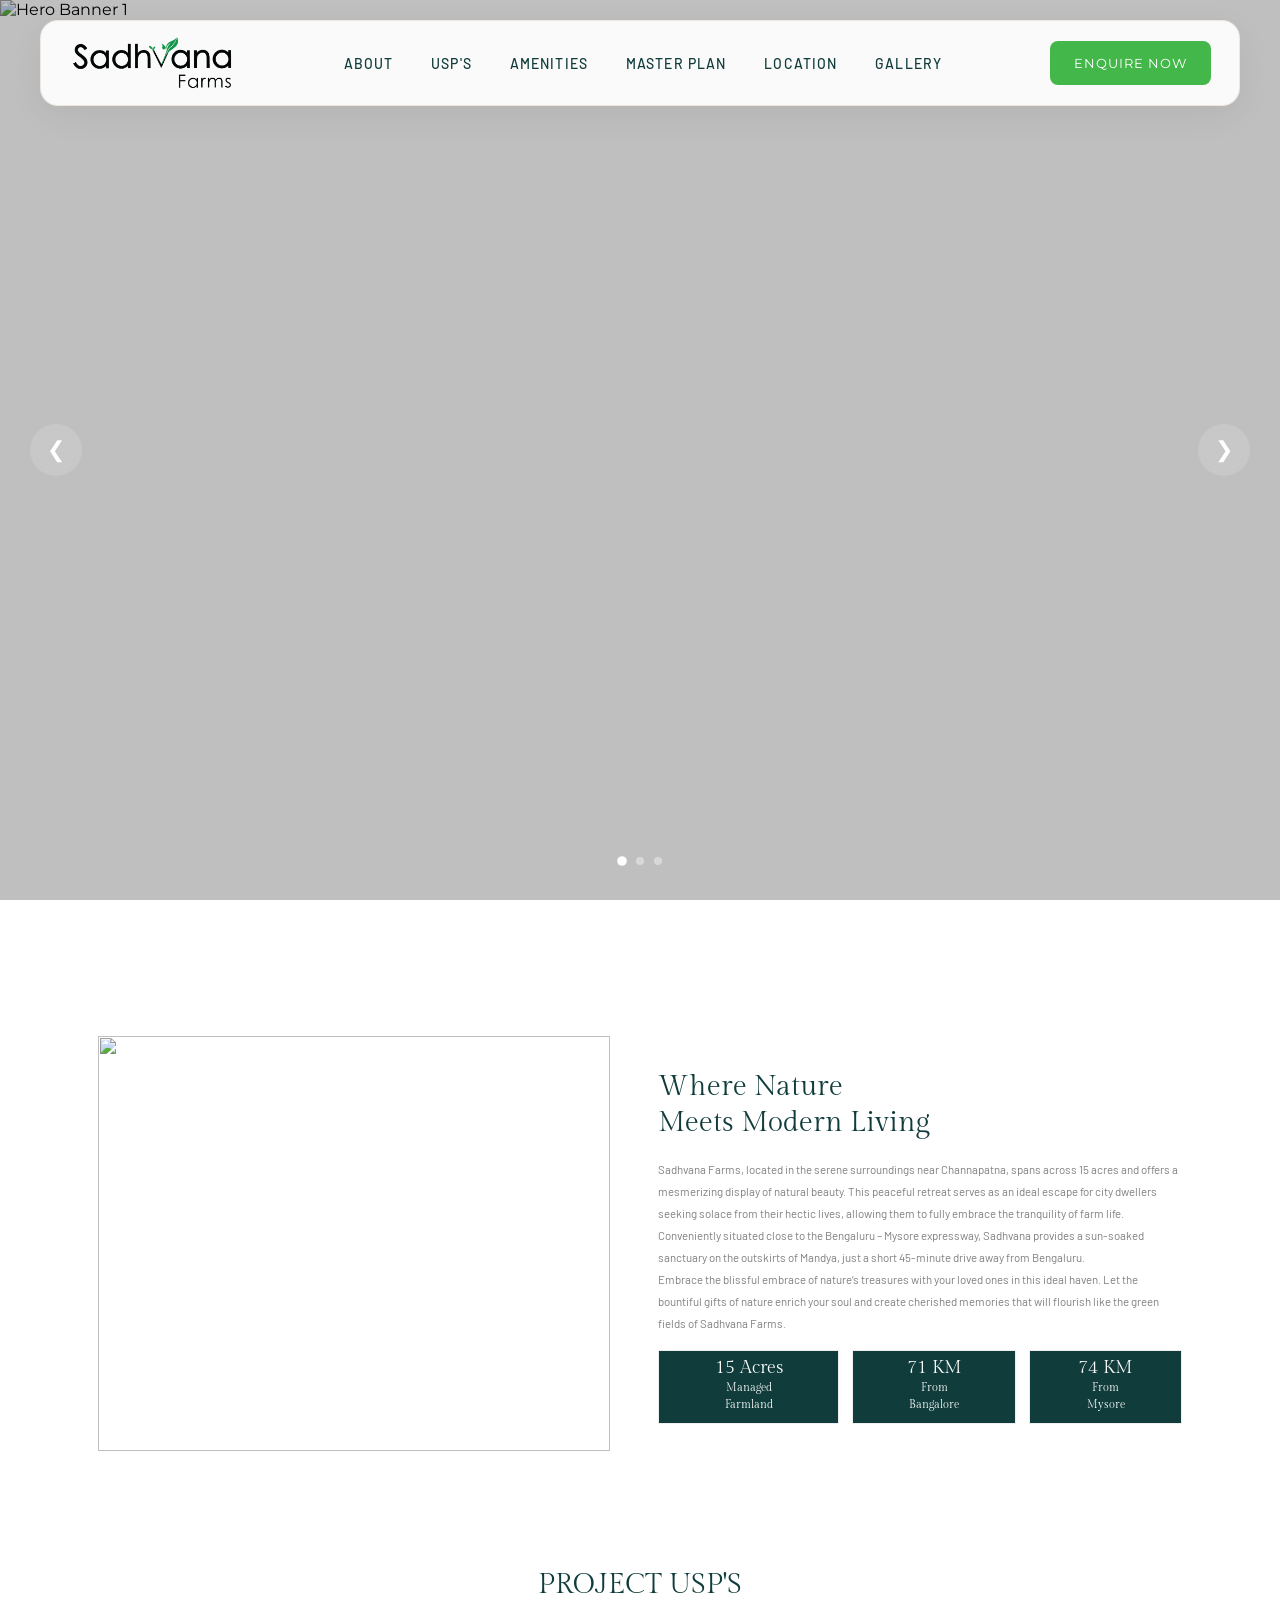
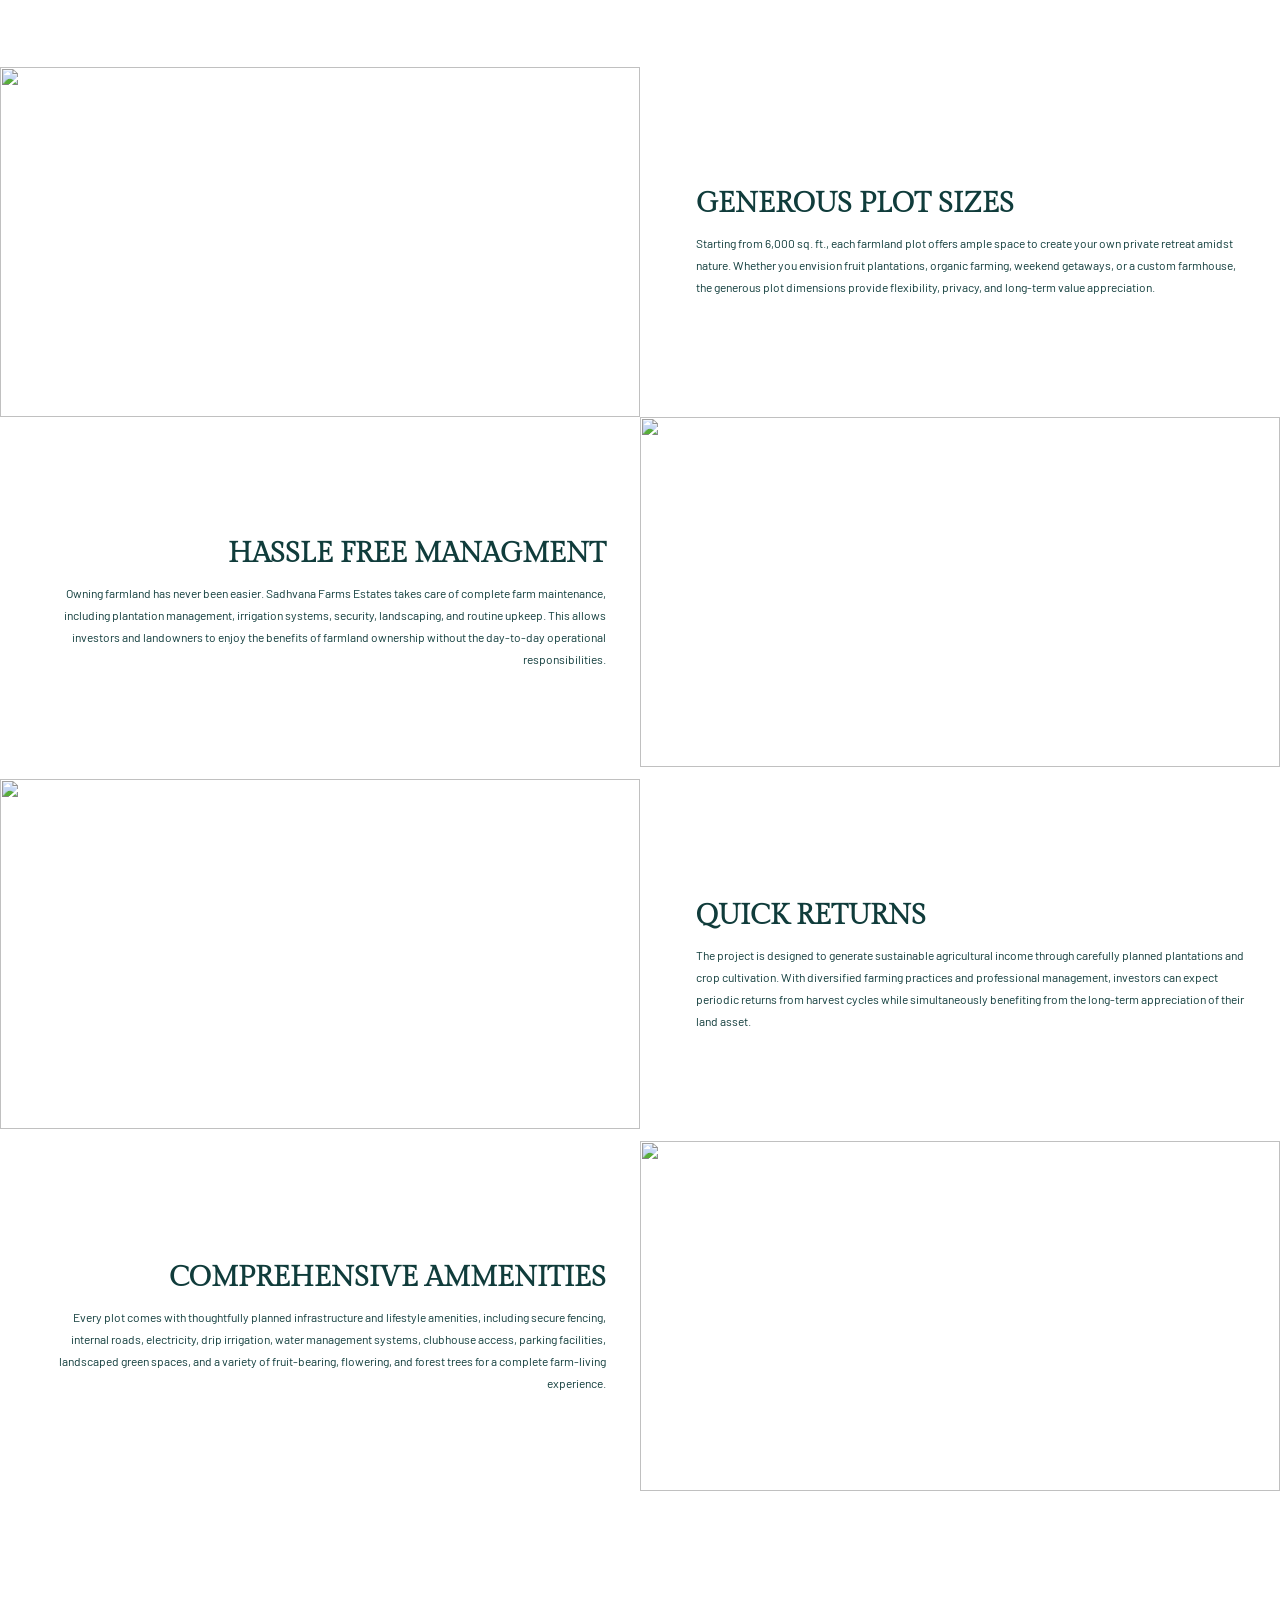
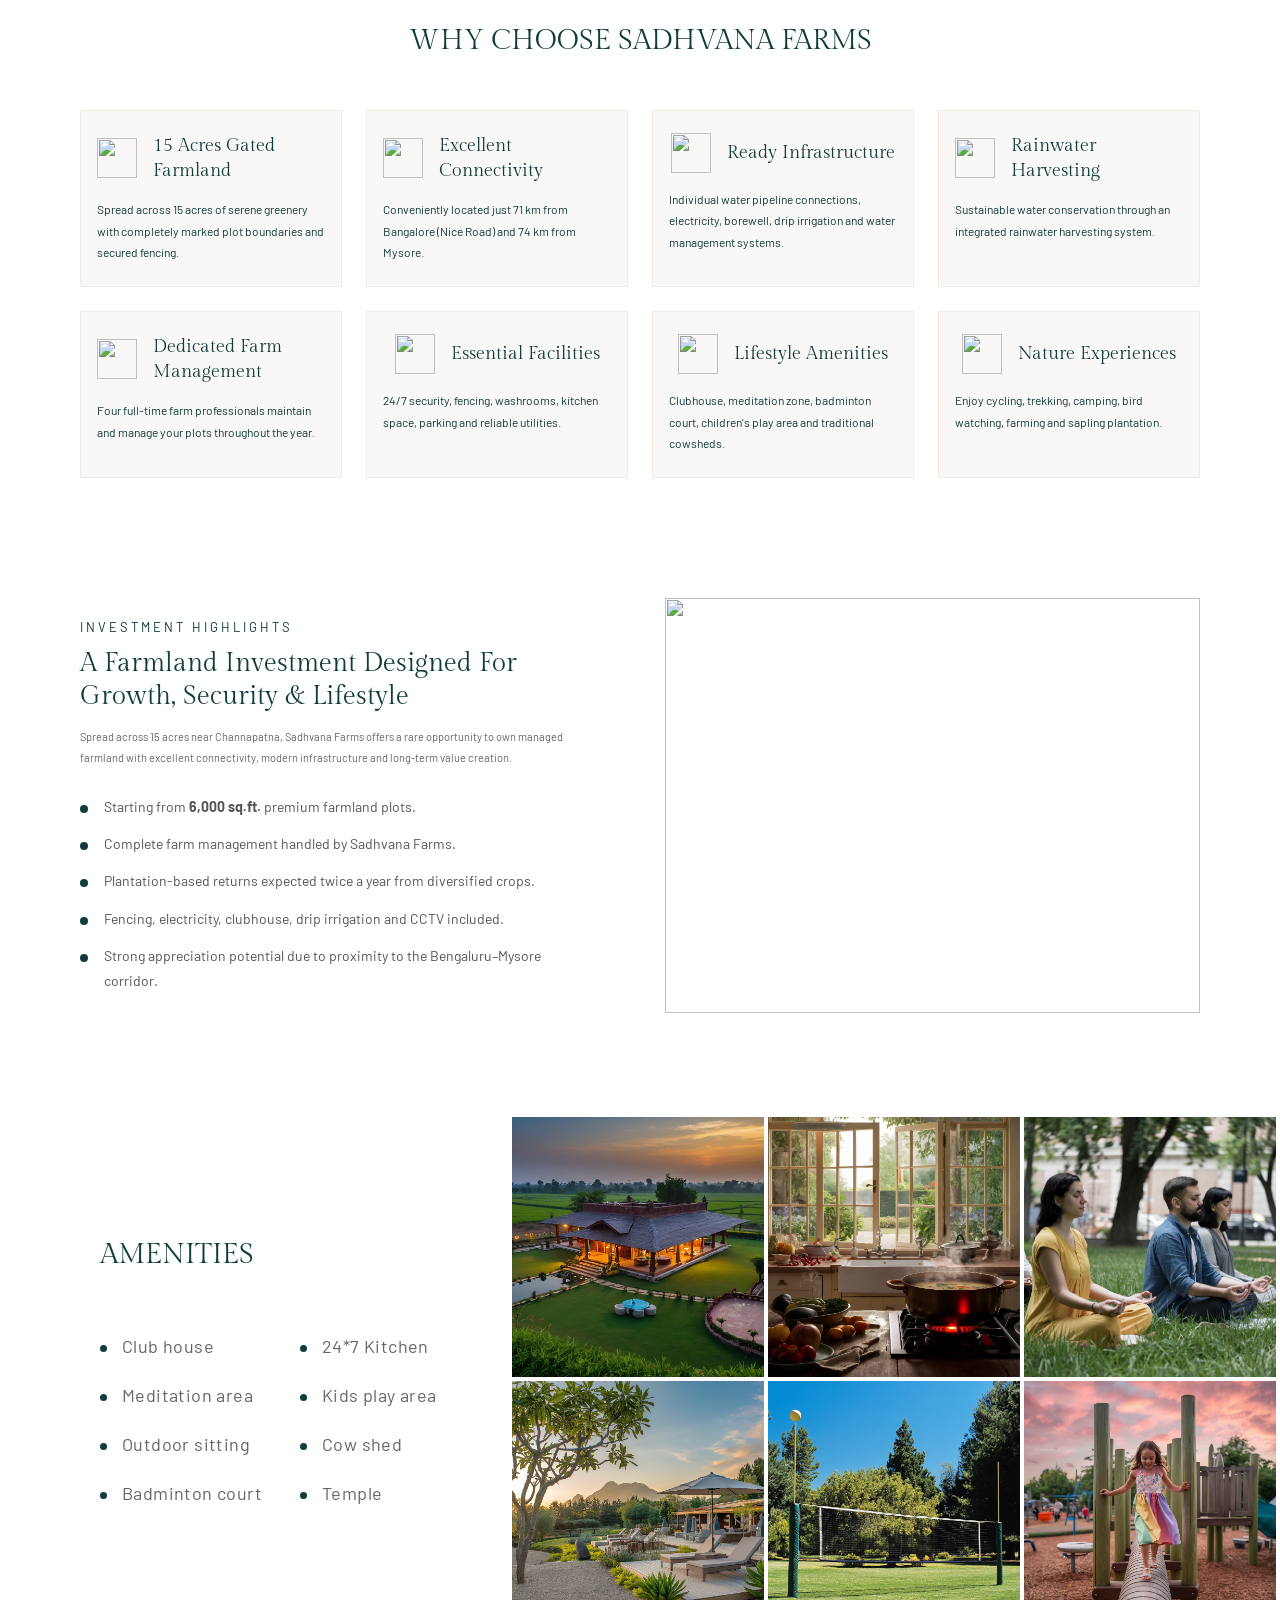
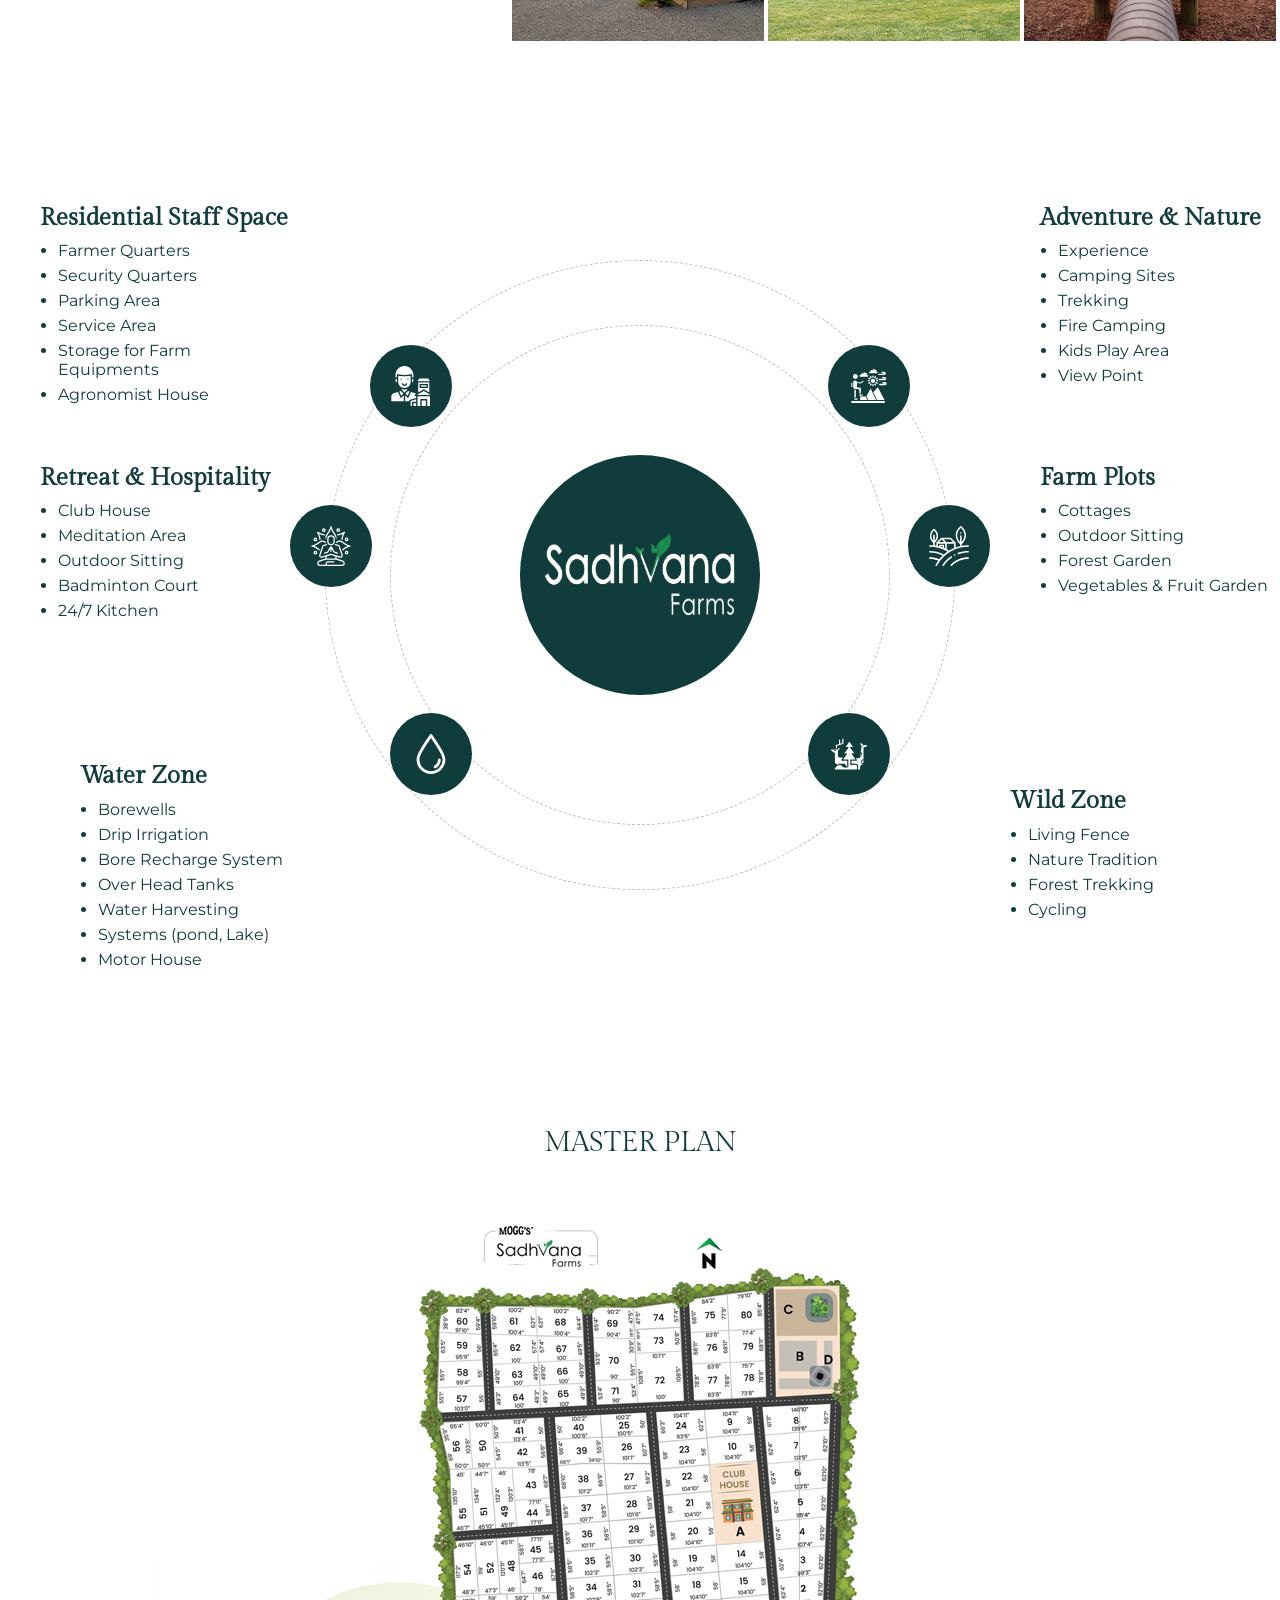
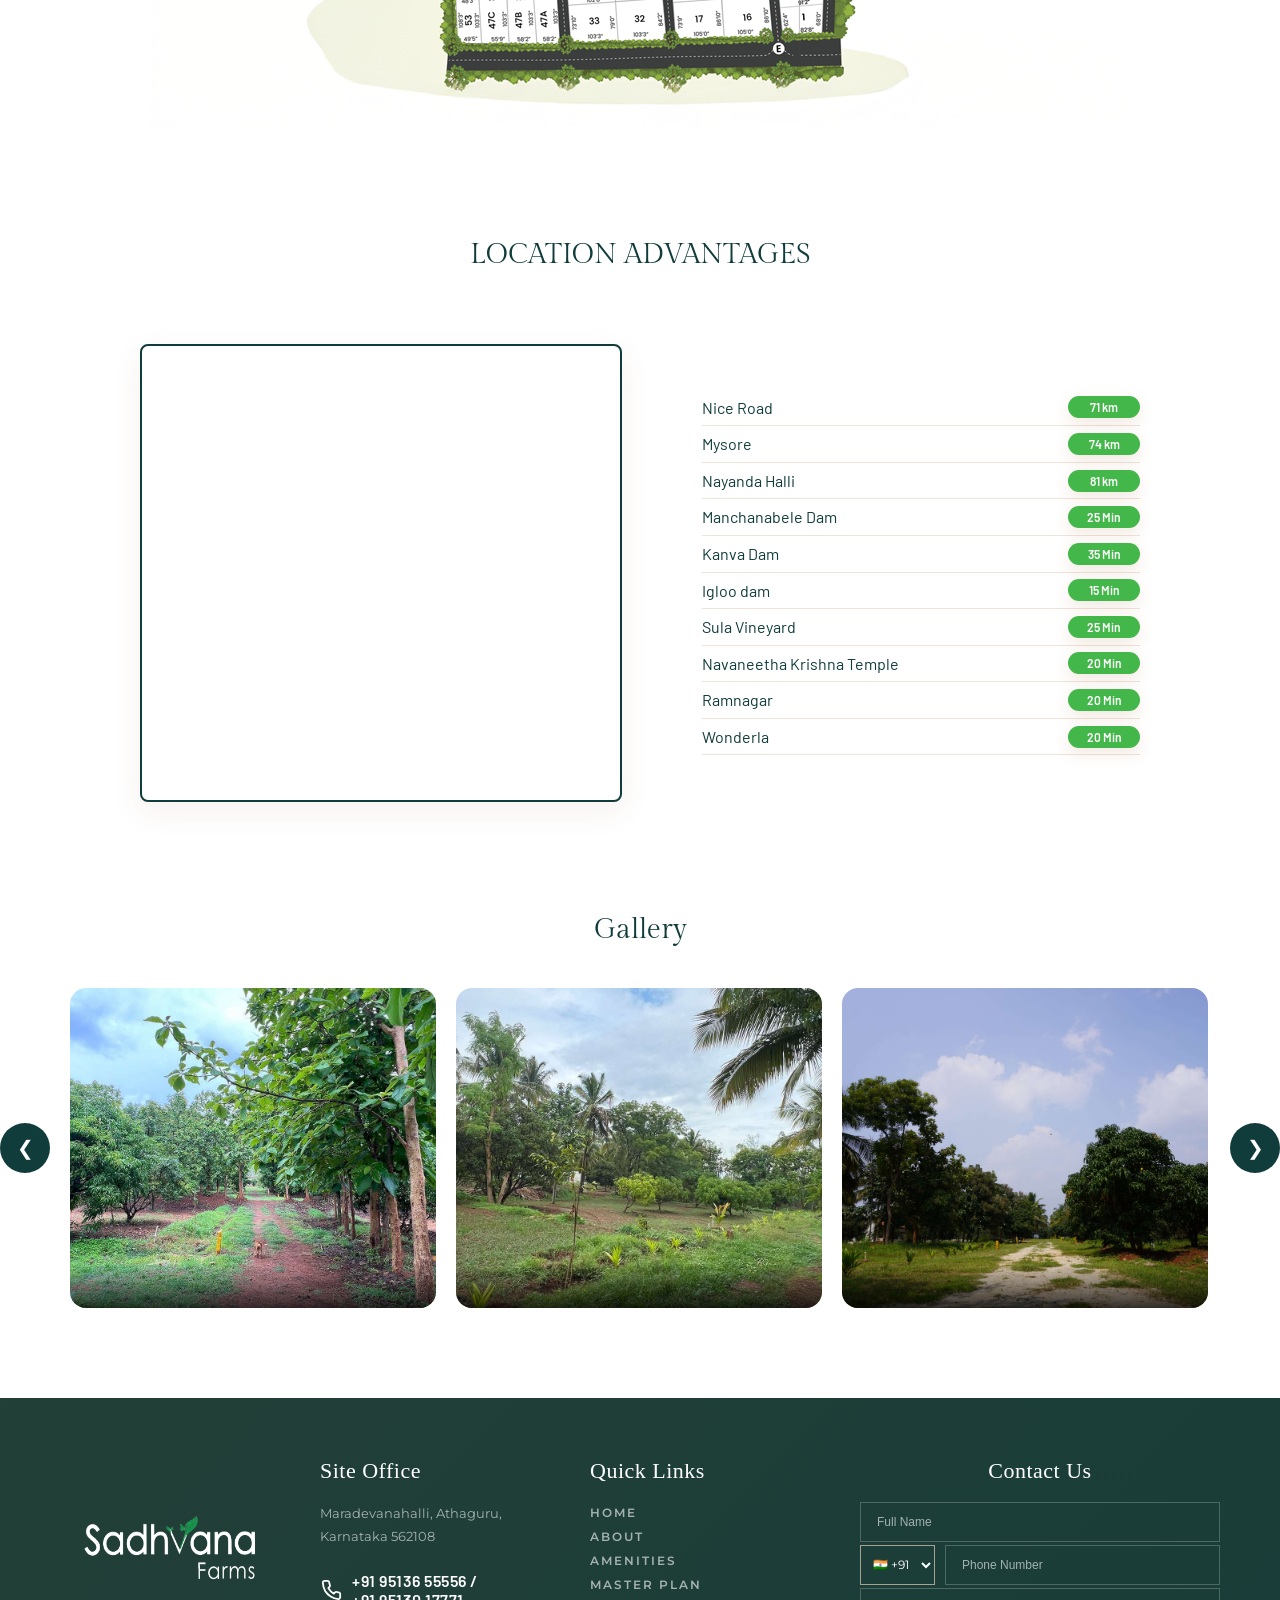
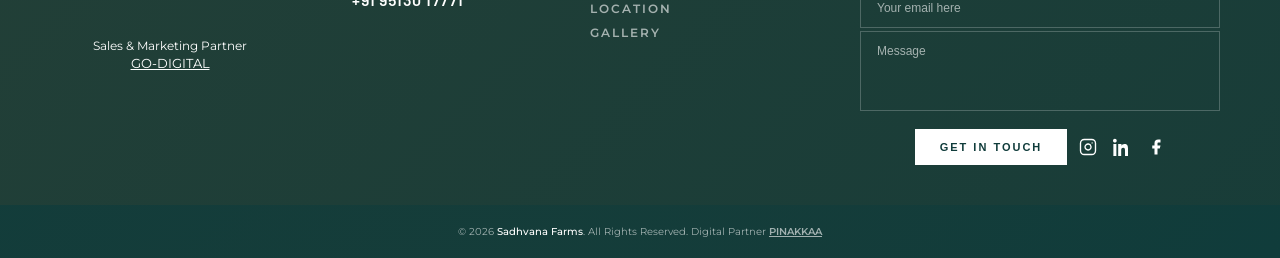
==== commit 3e7f6ae6: "Changes completed" ====
--- a/index.html
+++ b/index.html
@@ -1,185 +1,202 @@
-<!DOCTYPE html>
+<!doctype html>
 <html lang="en">
-    <head>
-        <meta charset="UTF-8">
-        <meta name="viewport" content="width=device-width, initial-scale=1.0">
-        <title>Rhythms of Earth | Luxury Curated Farmland Near Chikkaballapur, Bangalore | Tula Properties</title>
-        <meta name="description" content="Discover Rhythms of Earth by Tula Properties, a luxury curated farmland project near Chikkaballapur, Bangalore, offering premium farm plots from 5,500 to 14,000 sq ft." />
-        <link rel="shortcut icon" href="../favicon.ico" type="image/x-icon">
-        <link rel="preconnect" href="https://fonts.googleapis.com">
-        <link rel="preconnect" href="https://fonts.gstatic.com" crossorigin>
-        <link href="https://fonts.googleapis.com/css2?family=Gilda+Display&display=swap" rel="stylesheet">
-        <link href="https://fonts.googleapis.com/css2?family=Barlow:ital,wght@0,100..900;1,100..900&family=Barlow+Semi+Condensed:ital,wght@0,100..900;1,100..900&family=Inter:ital,opsz,wght@0,14..32,100..900;1,14..32,100..900&family=Montserrat:ital,wght@0,100..900;1,100..900&family=Poppins:ital,wght@0,100..900;1,100..900&family=Roboto:ital,wght@0,100..900;1,100..900&family=Tenor+Sans&display=swap" rel="stylesheet">
-        <link rel="stylesheet" href="./style.css">
-        <link rel="stylesheet" href="../navbar.css">
-        <style>
-            .gilda-display-regular,
-            .page-title,
-            .section-title,
-            .section-title-big,
-            .tula-properties-about-title,
-            .soil-heading h3,
-            .tula-testimonial-heading,
-            .blogs-title,
-            .disclaimer-section-title,
-            .soil-about-title,
-            .channel-section h2,
-            .register-section h2,
-            .why-title,
-            .career-header h2,
-            .smart-move-section h2,
-            .about-title,
-            .our-project-heading,
-            .nature-main-title,
-            .nature-bottom-content h2,
-            .masterplan-title,
-            .location-advantages-title,
-            .luxora-gallery-title,
-            .resort-content h2,
-            .outdoor-content h2,
-            .sports-area-header h2,
-            .recent-post-heading,
-            .blog-details-heading,
-            .blog-main-title,
-            .privacy-policy-title,
-            .design-philosophy-title,
-            .philosophy-title,
-            .pillar-heading,
-            .heading-title,
-            h2.project-title {
-                text-align: left;
-            }
-            h2.project-title {
-                text-align: center !important;
-            }
-        </style>
-    </head>
-    <body>
-        <main>
-            
-            
-            <!-- =========================
+
+<head>
+    <meta charset="UTF-8" />
+    <meta name="viewport" content="width=device-width, initial-scale=1.0" />
+    <title>Sadhvana Farms | Premium Managed Farmland Near Bangalore & Mysore</title>
+    <meta name="description"
+        content="Own premium managed farmland at Sadhvana Farms near Channapatna. Spacious plots from 6,000 sq.ft., modern amenities, farm management, excellent connectivity, and long-term investment potential near Bangalore and Mysore.">
+    <link rel="shortcut icon" href="./favicon.ico" type="image/x-icon" />
+    <link rel="preconnect" href="https://fonts.googleapis.com" />
+    <link rel="preconnect" href="https://fonts.gstatic.com" crossorigin />
+    <link href="https://fonts.googleapis.com/css2?family=Gilda+Display&display=swap" rel="stylesheet" />
+    <link
+        href="https://fonts.googleapis.com/css2?family=Barlow:ital,wght@0,100..900;1,100..900&family=Barlow+Semi+Condensed:ital,wght@0,100..900;1,100..900&family=Inter:ital,opsz,wght@0,14..32,100..900;1,14..32,100..900&family=Montserrat:ital,wght@0,100..900;1,100..900&family=Poppins:ital,wght@0,100..900;1,100..900&family=Roboto:ital,wght@0,100..900;1,100..900&family=Tenor+Sans&display=swap"
+        rel="stylesheet" />
+    <link rel="stylesheet" href="./style.css" />
+    <link rel="stylesheet" href="./navbar.css" />
+    <style>
+        .gilda-display-regular,
+        .page-title,
+        .section-title,
+        .section-title-big,
+        .tula-properties-about-title,
+        .soil-heading h3,
+        .tula-testimonial-heading,
+        .blogs-title,
+        .disclaimer-section-title,
+        .soil-about-title,
+        .channel-section h2,
+        .register-section h2,
+        .why-title,
+        .career-header h2,
+        .smart-move-section h2,
+        .about-title,
+        .our-project-heading,
+        .nature-main-title,
+        .nature-bottom-content h2,
+        .masterplan-title,
+        .location-advantages-title,
+        .luxora-gallery-title,
+        .resort-content h2,
+        .outdoor-content h2,
+        .sports-area-header h2,
+        .recent-post-heading,
+        .blog-details-heading,
+        .blog-main-title,
+        .privacy-policy-title,
+        .design-philosophy-title,
+        .philosophy-title,
+        .pillar-heading,
+        .heading-title,
+        h2.project-title {
+            text-align: left;
+        }
+
+        h2.project-title {
+            text-align: center !important;
+        }
+    </style>
+</head>
+
+<body>
+    <main>
+        <!-- =========================
    MOGGS PREMIUM NAVBAR
 ========================= -->
 
-<header class="moggsEstateNavWrap">
-
-    <div class="moggsEstateNavBar">
-
-        <a href="#" class="moggsEstateLogo">
-            <img src="./images/logo.png" alt="Mogg's Estates">
-        </a>
-
-        <nav class="moggsEstateDesktopNav">
-            <a href="#about">About</a>
-            <a href="#usp">USP's</a>
-            <a href="#amenities">Amenities</a>
-            <a href="#masterplan">Master Plan</a>
-            <a href="#location">Location</a>
-            <a href="#gallery">Gallery</a>
-        </nav>
-
-        <div class="moggsEstateActionArea">
-
-            <a href="#enquiry" class="moggsEstateEnquireBtn">
-                Enquire Now
-            </a>
-
-            <button
-                class="moggsEstateBurgerBtn"
-                id="moggsEstateBurgerBtn">
-
-                <span></span>
-                <span></span>
-                <span></span>
-
-            </button>
-
-        </div>
-
-    </div>
-
-</header>
-
-<!-- MOBILE MENU -->
-
-<div
-    class="moggsEstateDrawerOverlay"
-    id="moggsEstateDrawerOverlay">
-
-</div>
-
-<aside
-    class="moggsEstateMobileDrawer"
-    id="moggsEstateMobileDrawer">
-
-    <div class="moggsEstateDrawerHeader">
-
-        <h3>Menu</h3>
-
-        <button id="moggsEstateCloseDrawer">
-            ✕
-        </button>
-
-    </div>
-
-    <nav class="moggsEstateDrawerNav">
-
-        <a href="#about">About</a>
-        <a href="#usp">USP's</a>
-        <a href="#amenities">Amenities</a>
-        <a href="#masterplan">Master Plan</a>
-        <a href="#location">Location</a>
-        <a href="#gallery">Gallery</a>
-
-        <a href="#enquiry" class="moggsEstateDrawerCTA">
-            Enquire Now
-        </a>
-
-    </nav>
-
-</aside>
-
-            <section class="hero-section"></section>
-            <section class="about-section">
-                <div class="main-container">
-                    <div class="about-section-wrapper">
-                        <div class="about-image-wrapper">
-                            <img src="./Images/about-image.png" alt="" class="about-image">
-                        </div>
-                        <div class="about-section-content-wrapper">
-                            <div class="about-title-wrapper">
-                                <div class="about-title-wrapper-left">
-                                    <p class="about-sub-title"></p>
-                                    <h2 class="about-title">Where Nature
-                                        <br>
-                                        Meets Modern Living</h2>
-                                </div>
-                            </div>
-                            <div class="about-content-wrapper">
-                                <p class="about-content">Mogg’s Sadhvana Farms, located in the serene surroundings near Channapatna, spans across 15 acres and offers a mesmerizing display of natural beauty. This peaceful retreat serves as an ideal escape for city dwellers seeking solace from their hectic lives, allowing them to fully embrace the tranquility of farm life. Conveniently situated close to the Bengaluru – Mysore expressway, Sadhvana provides a sun-soaked sanctuary on the outskirts of Mandya, just a short 45-minute drive away from Bengaluru.
-                                <br>
-                                    Embrace the blissful embrace of nature’s treasures with your loved ones in this ideal haven. Let the bountiful gifts of nature enrich your soul and create cherished memories that will flourish like the green fields of Sadhvana Farms.</p>
-                            </div>
-                            <!-- <div class="about-points-wrapper">
-                                <div class="about-points">
-                                    <h3>65 Acres</h3>
-                                    <p>Area</p>
-                                </div>
-                                <div class="about-points">
-                                    <h3>220 Plots</h3>
-                                    <p>Total Plots</p>
-                                </div>
-                                <div class="about-points">
-                                    <h3>25+</h3>
-                                    <p>Luxury Amenities</p>
-                                </div>
-                            </div> -->
-                        </div>
-                    </div>
-                </div>
-            </section>
-            <!-- <section class="resort-style-section">
+        <header class="moggsEstateNavWrap">
+            <div class="moggsEstateNavBar">
+                <a href="#" class="moggsEstateLogo">
+                    <img src="./Images-new/Sadhwana logo.png" alt="Mogg's Estates" />
+                </a>
+
+                <nav class="moggsEstateDesktopNav">
+                    <a href="#about">About</a>
+                    <a href="#usp">USP's</a>
+                    <a href="#amenities">Amenities</a>
+                    <a href="#masterplan">Master Plan</a>
+                    <a href="#location">Location</a>
+                    <a href="#gallery">Gallery</a>
+                </nav>
+
+                <div class="moggsEstateActionArea">
+                    <a href="#enquiry" class="moggsEstateEnquireBtn"> Enquire Now </a>
+
+                    <button class="moggsEstateBurgerBtn" id="moggsEstateBurgerBtn">
+                        <span></span>
+                        <span></span>
+                        <span></span>
+                    </button>
+                </div>
+            </div>
+        </header>
+
+        <!-- MOBILE MENU -->
+
+        <div class="moggsEstateDrawerOverlay" id="moggsEstateDrawerOverlay"></div>
+
+        <aside class="moggsEstateMobileDrawer" id="moggsEstateMobileDrawer">
+            <div class="moggsEstateDrawerHeader">
+                <h3>Menu</h3>
+
+                <button id="moggsEstateCloseDrawer">✕</button>
+            </div>
+
+            <nav class="moggsEstateDrawerNav">
+                <a href="#about">About</a>
+                <a href="#usp">USP's</a>
+                <a href="#amenities">Amenities</a>
+                <a href="#masterplan">Master Plan</a>
+                <a href="#location">Location</a>
+                <a href="#gallery">Gallery</a>
+
+                <a href="#enquiry" class="moggsEstateDrawerCTA"> Enquire Now </a>
+            </nav>
+        </aside>
+
+        <section class="hero-section">
+            <div class="moggsHeroSlider">
+                <div class="moggsHeroTrack">
+                    <div class="moggsHeroSlide active">
+                        <img src="./Images/Banner.png" alt="Hero Banner 1" />
+                    </div>
+
+                    <div class="moggsHeroSlide">
+                        <img src="./Images/banner-2.png" alt="Hero Banner 2" />
+                    </div>
+
+                    <div class="moggsHeroSlide">
+                        <img src="./Images/banner-3.png" alt="Hero Banner 3" />
+                    </div>
+                </div>
+
+                <button class="moggsHeroArrow moggsHeroPrev">&#10094;</button>
+
+                <button class="moggsHeroArrow moggsHeroNext">&#10095;</button>
+
+                <div class="moggsHeroDots">
+                    <span class="moggsHeroDot active"></span>
+                    <span class="moggsHeroDot"></span>
+                    <span class="moggsHeroDot"></span>
+                </div>
+            </div>
+        </section>
+        <section class="about-section" id="about">
+            <div class="main-container">
+                <div class="about-section-wrapper">
+                    <div class="about-image-wrapper">
+                        <img src="./Images/about-image.png" alt="" class="about-image" />
+                    </div>
+                    <div class="about-section-content-wrapper">
+                        <div class="about-title-wrapper">
+                            <div class="about-title-wrapper-left">
+                                <p class="about-sub-title"></p>
+                                <h2 class="sectionsub-title">
+                                    Where Nature
+                                    <br />
+                                    Meets Modern Living
+                                </h2>
+                            </div>
+                        </div>
+                        <div class="about-content-wrapper">
+                            <p class="about-content">
+                                Sadhvana Farms, located in the serene surroundings near
+                                Channapatna, spans across 15 acres and offers a mesmerizing
+                                display of natural beauty. This peaceful retreat serves as an
+                                ideal escape for city dwellers seeking solace from their
+                                hectic lives, allowing them to fully embrace the tranquility
+                                of farm life. Conveniently situated close to the Bengaluru –
+                                Mysore expressway, Sadhvana provides a sun-soaked sanctuary on
+                                the outskirts of Mandya, just a short 45-minute drive away
+                                from Bengaluru.
+                                <br />
+                                Embrace the blissful embrace of nature’s treasures with your
+                                loved ones in this ideal haven. Let the bountiful gifts of
+                                nature enrich your soul and create cherished memories that
+                                will flourish like the green fields of Sadhvana Farms.
+                            </p>
+                        </div>
+                        <div class="about-points-wrapper">
+                            <div class="about-points">
+                                <h3>15 Acres</h3>
+                                <p>Managed Farmland</p>
+                            </div>
+                            <div class="about-points">
+                                <h3>71 KM</h3>
+                                <p>From Bangalore</p>
+                            </div>
+                            <div class="about-points">
+                                <h3>74 KM</h3>
+                                <p>From Mysore</p>
+                            </div>
+                        </div>
+                    </div>
+                </div>
+            </div>
+        </section>
+        <!-- <section class="resort-style-section">
                 <div
                     class="resort-container">
 
@@ -222,52 +239,86 @@
 
                 </div>
             </section> -->
-            <section class="project-sections">
-                <div class="project-section-wrapper">
-                    <div class="project-title-wrapper">
-                        <h2 class="project-title">PROJECT USP'S</h2>
-                    </div>
-                    <div class="project-content-wrapper">
-                        <div class="project-card-wrapper">
-                            <div class="project-card-image-wrapper">
-                                <img src="./Images/project1.jpg" alt="" class="project-card-image">
-                            </div>
-                            <div class="project-card-content-wrapper">
-                                <h3 class="project-card-title">Generous plot sizes</h3>
-                                <p class="project-card-para">Starting at 6,000 square feet, offering ample space for various agricultural activities.</p>
-                            </div>
-                        </div>
-                        <div class="project-card-wrapper reverse">
-                            <div class="project-card-image-wrapper">
-                                <img src="./Images/project2.jpg" alt="" class="project-card-image">
-                            </div>
-                            <div class="project-card-content-wrapper">
-                                <h3 class="project-card-title text-right">Hassle free managment</h3>
-                                <p class="project-card-para text-right">Mogg’s Estates will handle all aspects of farm management, allowing you to invest without worries.</p>
-                            </div>
-                        </div>
-                        <div class="project-card-wrapper">
-                            <div class="project-card-image-wrapper">
-                                <img src="./Images/project3.jpg" alt="" class="project-card-image">
-                            </div>
-                            <div class="project-card-content-wrapper">
-                                <h3 class="project-card-title">Quick returns</h3>
-                                <p class="project-card-para">Through plantations, you can expect returns on your investment twice a year from different crops.</p>
-                            </div>
-                        </div>
-                        <div class="project-card-wrapper reverse">
-                            <div class="project-card-image-wrapper">
-                                <img src="./Images/project2.jpg" alt="" class="project-card-image">
-                            </div>
-                            <div class="project-card-content-wrapper">
-                                <h3 class="project-card-title text-right">Comprehensive ammenities</h3>
-                                <p class="project-card-para text-right">All additional perks and amenities, including fencing, fruit-flower and forest-bearing trees, electricity, club-house, parking lot, a security house, drip irrigation are included in the investment.</p>
-                            </div>
-                        </div>
-                    </div>
-                </div>
-            </section>
-            <!-- <section class="nature-lifestyle-section">
+        <section class="project-sections" id="usp">
+            <div class="project-section-wrapper">
+                <div class="project-title-wrapper">
+                    <h2 class="section-title">PROJECT USP'S</h2>
+                </div>
+                <div class="project-content-wrapper">
+                    <div class="project-card-wrapper">
+                        <div class="project-card-image-wrapper">
+                            <img src="./Images-new/Generous plot sizes - Mogg's.png" alt=""
+                                class="project-card-image" />
+                        </div>
+                        <div class="project-card-content-wrapper">
+                            <h3 class="project-card-title">Generous plot sizes</h3>
+                            <p class="project-card-para">
+                                Starting from 6,000 sq. ft., each farmland plot offers ample
+                                space to create your own private retreat amidst nature.
+                                Whether you envision fruit plantations, organic farming,
+                                weekend getaways, or a custom farmhouse, the generous plot
+                                dimensions provide flexibility, privacy, and long-term value
+                                appreciation.
+                            </p>
+                        </div>
+                    </div>
+                    <div class="project-card-wrapper reverse">
+                        <div class="project-card-image-wrapper">
+                            <img src="./Images-new/Managment - Mogg's.png" alt="" class="project-card-image" />
+                        </div>
+                        <div class="project-card-content-wrapper">
+                            <h3 class="project-card-title text-right">
+                                Hassle free managment
+                            </h3>
+                            <p class="project-card-para text-right">
+                                Owning farmland has never been easier. Sadhvana Farms Estates takes
+                                care of complete farm maintenance, including plantation
+                                management, irrigation systems, security, landscaping, and
+                                routine upkeep. This allows investors and landowners to enjoy
+                                the benefits of farmland ownership without the day-to-day
+                                operational responsibilities.
+                            </p>
+                        </div>
+                    </div>
+                    <div class="project-card-wrapper">
+                        <div class="project-card-image-wrapper">
+                            <img src="./Images-new/Quick returns - Mogg's.png" alt="" class="project-card-image" />
+                        </div>
+                        <div class="project-card-content-wrapper">
+                            <h3 class="project-card-title">Quick returns</h3>
+                            <p class="project-card-para">
+                                The project is designed to generate sustainable agricultural
+                                income through carefully planned plantations and crop
+                                cultivation. With diversified farming practices and
+                                professional management, investors can expect periodic returns
+                                from harvest cycles while simultaneously benefiting from the
+                                long-term appreciation of their land asset.
+                            </p>
+                        </div>
+                    </div>
+                    <div class="project-card-wrapper reverse">
+                        <div class="project-card-image-wrapper">
+                            <img src="./Images-new/Comprehensive Amenities - Mogg's.png" alt=""
+                                class="project-card-image" />
+                        </div>
+                        <div class="project-card-content-wrapper">
+                            <h3 class="project-card-title text-right">
+                                Comprehensive ammenities
+                            </h3>
+                            <p class="project-card-para text-right">
+                                Every plot comes with thoughtfully planned infrastructure and
+                                lifestyle amenities, including secure fencing, internal roads,
+                                electricity, drip irrigation, water management systems,
+                                clubhouse access, parking facilities, landscaped green spaces,
+                                and a variety of fruit-bearing, flowering, and forest trees
+                                for a complete farm-living experience.
+                            </p>
+                        </div>
+                    </div>
+                </div>
+            </div>
+        </section>
+        <!-- <section class="nature-lifestyle-section">
                 <div
                     class="main-container">
 
@@ -422,139 +473,332 @@
                 </div>
             </section> -->
 
-
-            <section class="sadhvana-why-section">
-
-    <div class="sadhvana-why-container">
-
-        <div class="sadhvana-why-header">
-            <!-- <span class="sadhvana-why-subtitle">
+        <section class="sadhvana-why-section">
+            <div class="sadhvana-why-container">
+                <div class="sadhvana-why-header">
+                    <!-- <span class="sadhvana-why-subtitle">
                 WHY CHOOSE SADHVANA FARMS
             </span> -->
 
-            <h2 class="sadhvana-why-title">
-                WHY CHOOSE SADHVANA FARMS
-            </h2>
-        </div>
-
-        <div class="sadhvana-why-grid">
-
-            <div class="sadhvana-why-card">
-                <h3>15 Acres Gated Farmland</h3>
-                <p>
-                    Spread across 15 acres of serene greenery with
-                    completely marked plot boundaries and secured fencing.
-                </p>
-            </div>
-
-            <div class="sadhvana-why-card">
-                <h3>Excellent Connectivity</h3>
-                <p>
-                    Conveniently located just 71 km from Bangalore
-                    (Nice Road) and 74 km from Mysore.
-                </p>
-            </div>
-
-            <div class="sadhvana-why-card">
-                <h3>Ready Infrastructure</h3>
-                <p>
-                    Individual water pipeline connections,
-                    electricity, borewell, drip irrigation
-                    and water management systems.
-                </p>
-            </div>
-
-            <div class="sadhvana-why-card">
-                <h3>Rainwater Harvesting</h3>
-                <p>
-                    Sustainable water conservation through
-                    an integrated rainwater harvesting system.
-                </p>
-            </div>
-
-            <div class="sadhvana-why-card">
-                <h3>Dedicated Farm Management</h3>
-                <p>
-                    Four full-time farm professionals maintain
-                    and manage your plots throughout the year.
-                </p>
-            </div>
-
-            <div class="sadhvana-why-card">
-                <h3>Essential Facilities</h3>
-                <p>
-                    24/7 security, fencing, washrooms,
-                    kitchen space, parking and reliable utilities.
-                </p>
-            </div>
-
-            <div class="sadhvana-why-card">
-                <h3>Lifestyle Amenities</h3>
-                <p>
-                    Clubhouse, meditation zone, badminton court,
-                    children's play area and traditional cowsheds.
-                </p>
-            </div>
-
-            <div class="sadhvana-why-card">
-                <h3>Nature Experiences</h3>
-                <p>
-                    Enjoy cycling, trekking, camping,
-                    bird watching, farming and sapling plantation.
-                </p>
-            </div>
-
-        </div>
-
-    </div>
-
-</section>
-            <section class="outdoor-style-section">
-                <div
-                    class="outdoor-container">
-
-                    <!-- Left Content -->
-                    <div class="outdoor-content">
-                        <h2>AMENITIES</h2>
-                        <p></p>
-
-                        <ul class="outdoor-list">
-                            <li>Club house</li>
-                            <li>24*7 Kitchen</li>
-                            <li>Meditation area</li>
-                            <li>Kids play area</li>
-                            <li>Outdoor sitting</li>
-                            <li>Cow shed</li>
-                            <li>Badminton court</li>
-                            <li>Temple</li>
-                        </ul>
-                    </div>
-
-                    <!-- Right Image Grid -->
-                    <div class="outdoor-gallery">
-                        <div class="gallery-item item1">
-                            <img src="./Images/outdoor-1.png" alt="Gourmet Restaurant">
-                        </div>
-                        <div class="gallery-item item2">
-                            <img src="./Images/outdoor-2.png" alt="Spa">
-                        </div>
-                        <div class="gallery-item item3">
-                            <img src="./Images/outdoor-3.png" alt="Conference Room">
-                        </div>
-                        <div class="gallery-item item4">
-                            <img src="./Images/outdoor-4.png" alt="Poolside Bar">
-                        </div>
-                        <div class="gallery-item item5">
-                            <img src="./Images/outdoor-5.png" alt="Games Room">
-                        </div>
-                        <div class="gallery-item item6">
-                            <img src="./Images/outdoor-6.png" alt="Banquet Hall">
-                        </div>
-                    </div>
-
-                </div>
-            </section>
-            <!-- <section class="sports-area-section">
+                    <h2 class="sadhvana-why-title">WHY CHOOSE SADHVANA FARMS</h2>
+                </div>
+
+                <div class="sadhvana-why-grid">
+                    <div class="sadhvana-why-card">
+                        <div class="sadhvana-why-div-wrapper">
+                            <img src="./Icons/Farmland-Icon.png" alt="" class="sadhvana-icon" />
+                            <h3>15 Acres Gated Farmland</h3>
+                        </div>
+                        <p>
+                            Spread across 15 acres of serene greenery with completely marked
+                            plot boundaries and secured fencing.
+                        </p>
+                    </div>
+
+                    <div class="sadhvana-why-card">
+                        <div class="sadhvana-why-div-wrapper">
+                            <img src="./Icons/Connectivity Icon - Mogg's.png" alt="" class="sadhvana-icon" />
+                            <h3>Excellent Connectivity</h3>
+                        </div>
+                        <p>
+                            Conveniently located just 71 km from Bangalore (Nice Road) and
+                            74 km from Mysore.
+                        </p>
+                    </div>
+
+                    <div class="sadhvana-why-card">
+                        <div class="sadhvana-why-div-wrapper">
+                            <img src="./Icons/Infra Icon - Mogg's.png" alt="" class="sadhvana-icon" />
+                            <h3>Ready Infrastructure</h3>
+                        </div>
+                        <p>
+                            Individual water pipeline connections, electricity, borewell,
+                            drip irrigation and water management systems.
+                        </p>
+                    </div>
+
+                    <div class="sadhvana-why-card">
+                        <div class="sadhvana-why-div-wrapper">
+                            <img src="./Icons/rainwater-harvesting icon - Mogg's.png" alt="" class="sadhvana-icon" />
+                            <h3>Rainwater Harvesting</h3>
+                        </div>
+                        <p>
+                            Sustainable water conservation through an integrated rainwater
+                            harvesting system.
+                        </p>
+                    </div>
+
+                    <div class="sadhvana-why-card">
+                        <div class="sadhvana-why-div-wrapper">
+                            <img src="./Icons/Faem manage Icon - Mogg's.png" alt="" class="sadhvana-icon" />
+                            <h3>Dedicated Farm Management</h3>
+                        </div>
+                        <p>
+                            Four full-time farm professionals maintain and manage your plots
+                            throughout the year.
+                        </p>
+                    </div>
+
+                    <div class="sadhvana-why-card">
+                        <div class="sadhvana-why-div-wrapper">
+                            <img src="./Icons/Essential Facility Icon - Mogg's.png" alt="" class="sadhvana-icon" />
+                            <h3>Essential Facilities</h3>
+                        </div>
+                        <p>
+                            24/7 security, fencing, washrooms, kitchen space, parking and
+                            reliable utilities.
+                        </p>
+                    </div>
+
+                    <div class="sadhvana-why-card">
+                        <div class="sadhvana-why-div-wrapper">
+                            <img src="./Icons/Amenities Icon - Mogg's.png" alt="" class="sadhvana-icon" />
+                            <h3>Lifestyle Amenities</h3>
+                        </div>
+                        <p>
+                            Clubhouse, meditation zone, badminton court, children's play
+                            area and traditional cowsheds.
+                        </p>
+                    </div>
+
+                    <div class="sadhvana-why-card">
+                        <div class="sadhvana-why-div-wrapper">
+                            <img src="./Icons/Nature exp Icon - Mogg's.png" alt="" class="sadhvana-icon" />
+                            <h3>Nature Experiences</h3>
+                        </div>
+                        <p>
+                            Enjoy cycling, trekking, camping, bird watching, farming and
+                            sapling plantation.
+                        </p>
+                    </div>
+                </div>
+            </div>
+        </section>
+
+        <section class="sadhvanaInvestmentZone">
+            <div class="sadhvanaInvestmentContainer">
+                <div class="sadhvanaInvestmentContent">
+                    <span class="sadhvanaInvestmentTag"> INVESTMENT HIGHLIGHTS </span>
+
+                    <h2 class="sadhvanaInvestmentTitle">
+                        A Farmland Investment Designed For Growth, Security & Lifestyle
+                    </h2>
+
+                    <p class="sadhvanaInvestmentIntro">
+                        Spread across 15 acres near Channapatna, Sadhvana Farms
+                        offers a rare opportunity to own managed farmland with excellent
+                        connectivity, modern infrastructure and long-term value creation.
+                    </p>
+
+                    <div class="sadhvanaInvestmentList">
+                        <div class="sadhvanaInvestmentItem">
+                            Starting from <strong>6,000 sq.ft.</strong> premium farmland
+                            plots.
+                        </div>
+
+                        <div class="sadhvanaInvestmentItem">
+                            Complete farm management handled by Sadhvana Farms.
+                        </div>
+
+                        <div class="sadhvanaInvestmentItem">
+                            Plantation-based returns expected twice a year from diversified
+                            crops.
+                        </div>
+
+                        <div class="sadhvanaInvestmentItem">
+                            Fencing, electricity, clubhouse, drip irrigation and CCTV
+                            included.
+                        </div>
+
+                        <div class="sadhvanaInvestmentItem">
+                            Strong appreciation potential due to proximity to the
+                            Bengaluru–Mysore corridor.
+                        </div>
+                    </div>
+                </div>
+
+                <div class="sadhvanaInvestmentStats">
+                    <!-- <div class="sadhvanaStatCard">
+              <h3>15 Acres</h3>
+              <span>Managed Farmland</span>
+            </div>
+
+            <div class="sadhvanaStatCard">
+              <h3>71 KM</h3>
+              <span>From Bangalore</span>
+            </div>
+
+            <div class="sadhvanaStatCard">
+              <h3>74 KM</h3>
+              <span>From Mysore</span>
+            </div>
+
+            <div class="sadhvanaStatCard">
+              <h3>24/7</h3>
+              <span>Security & Maintenance</span>
+            </div>
+          </div> -->
+                    <img src="./Images-new/INVESTMENT HIGHLIGHTS - Mogg's.png" alt="" class="sadhuvanainvestment-image">
+                </div>
+        </section>
+
+        <section class="outdoor-style-section" id="amenities">
+            <div class="outdoor-container">
+                <!-- Left Content -->
+                <div class="outdoor-content">
+                    <h2 class="section-title">AMENITIES</h2>
+                    <p></p>
+
+                    <ul class="outdoor-list">
+                        <li>Club house</li>
+                        <li>24*7 Kitchen</li>
+                        <li>Meditation area</li>
+                        <li>Kids play area</li>
+                        <li>Outdoor sitting</li>
+                        <li>Cow shed</li>
+                        <li>Badminton court</li>
+                        <li>Temple</li>
+                    </ul>
+                </div>
+
+                <!-- Right Image Grid -->
+                <div class="outdoor-gallery">
+                    <div class="gallery-item item2">
+                        <img src="./Images-new/Clubhouse - Mogg's.png" alt="Clubhouse" />
+                    </div>
+                    <div class="gallery-item item3">
+                        <img src="./Images-new/Kitchen - Mogg's.png" alt="Kitchen" />
+                    </div>
+                    <div class="gallery-item item4">
+                        <img src="./Images-new/Medi area - Mogg's.png" alt="Medi area" />
+                    </div>
+                    <div class="gallery-item item5">
+                        <img src="./Images-new/Outdddor sitting - Mogg's.png" alt="Outdddor sitting " />
+                    </div>
+                    <div class="gallery-item item1">
+                        <img src="./Images-new/Badminton - Mogg's.png" alt="Badminton" />
+                    </div>
+                    <div class="gallery-item item6">
+                        <img src="./Images-new/Play area - Mogg's.png" alt="Play area" />
+                    </div>
+                </div>
+            </div>
+        </section>
+
+        <section class="masterplan">
+            <div class="masterplan-container">
+
+                <!-- Center Circle -->
+                <div class="center-circle">
+                    <!-- <h2>Sadhvana</h2>
+                    <span>Farms</span> -->
+                    <img src="./Images-new/Sadhwana logo(White).png" alt="" class="sadhwana-logo">
+                </div>
+
+                <!-- Rings -->
+                <div class="ring ring-1"></div>
+                <div class="ring ring-2"></div>
+
+                <!-- Icons -->
+                <div class="node node-1">
+                    <img src="./Icons/brochure-icons/lender_1278565.svg" alt="">
+                </div>
+
+                <div class="node node-2">
+                    <img src="./Icons/brochure-icons/adventure_11576326.svg" alt="">
+                </div>
+
+                <div class="node node-3">
+                    <img src="./Icons/brochure-icons/field_1150302.svg" alt="">
+                </div>
+
+                <div class="node node-4">
+                    <img src="./Icons/brochure-icons/wildlife_11834977.svg" alt="">
+                </div>
+
+                <div class="node node-5">
+                    <img src="./Icons/brochure-icons/drop.svg" alt="">
+                </div>
+
+                <div class="node node-6">
+                    <img src="./Icons/brochure-icons/yoga.svg" alt="">
+                </div>
+
+                <!-- Left Content -->
+
+                <div class="content-box left top">
+                    <h3>Residential Staff Space</h3>
+                    <ul>
+                        <li>Farmer Quarters</li>
+                        <li>Security Quarters</li>
+                        <li>Parking Area</li>
+                        <li>Service Area</li>
+                        <li>Storage for Farm Equipments</li>
+                        <li>Agronomist House</li>
+                    </ul>
+                </div>
+
+                <div class="content-box left middle">
+                    <h3>Retreat & Hospitality</h3>
+                    <ul>
+                        <li>Club House</li>
+                        <li>Meditation Area</li>
+                        <li>Outdoor Sitting</li>
+                        <li>Badminton Court</li>
+                        <li>24/7 Kitchen</li>
+                    </ul>
+                </div>
+
+                <div class="content-box left bottom">
+                    <h3>Water Zone</h3>
+                    <ul>
+                        <li>Borewells</li>
+                        <li>Drip Irrigation</li>
+                        <li>Bore Recharge System</li>
+                        <li>Over Head Tanks</li>
+                        <li>Water Harvesting</li>
+                        <li>Systems (pond, Lake)</li>
+                        <li>Motor House</li>
+                    </ul>
+                </div>
+
+                <!-- Right Content -->
+
+                <div class="content-box right top">
+                    <h3>Adventure & Nature</h3>
+                    <ul>
+                        <li>Experience</li>
+                        <li>Camping Sites</li>
+                        <li>Trekking</li>
+                        <li>Fire Camping</li>
+                        <li>Kids Play Area</li>
+                        <li>View Point</li>
+                    </ul>
+                </div>
+
+                <div class="content-box right middle">
+                    <h3>Farm Plots</h3>
+                    <ul>
+                        <li>Cottages</li>
+                        <li>Outdoor Sitting</li>
+                        <li>Forest Garden</li>
+                        <li>Vegetables & Fruit Garden</li>
+                    </ul>
+                </div>
+
+                <div class="content-box right bottom">
+                    <h3>Wild Zone</h3>
+                    <ul>
+                        <li>Living Fence</li>
+                        <li>Nature Tradition </li>
+                        <li>Forest Trekking </li>
+                        <li>Cycling</li>
+                    </ul>
+                </div>
+
+            </div>
+        </section>
+        <!-- <section class="sports-area-section">
                 <div
                     class="sports-area-container">
                     <div class="sports-area-header">
@@ -630,280 +874,390 @@
                 </div>
             </section> -->
 
-            <section class="masterplan-section">
-                <div class="main-container">
-                    <div class="masterplan-section-wrapper">
-                        <div class="masterplan-title-wrapper">
-                            <h2 class="masterplan-title">MASTER PLAN</h2>
-                        </div>
-                        <div class="masterplan-contetn-wrapper">
-                            <img src="./Images/masterplan.png" alt="" class="masterplan-image">
-                        </div>
-                    </div>
-                </div>
-            </section>
-
-
-            <section class="location-advantages-section">
-                <div
-                    class="location-advantages-container">
-
-                    <!-- Heading -->
-                    <div class="location-advantages-title-wrap">
-                        <h2 class="location-advantages-title">LOCATION ADVANTAGES</h2>
-                    </div>
-
-                    <!-- Content -->
-                    <div
-                        class="location-advantages-content">
-
-                        <!-- Left Map -->
-                        <div class="location-map-wrap">
-                            <iframe src="https://www.google.com/maps/embed?pb=!1m18!1m12!1m3!1d3877.5862628130226!2d77.7909375!3d13.622062500000002!2m3!1f0!2f0!3f0!3m2!1i1024!2i768!4f13.1!3m3!1m2!1s0x3bb18dfd9cfeb0d1%3A0xd31e9ae4d488ae07!2sRhythms%20of%20Earth!5e0!3m2!1sen!2sin!4v1775798930728!5m2!1sen!2sin" width="600" height="450" style="border:0;" allowfullscreen="" loading="lazy" referrerpolicy="no-referrer-when-downgrade"></iframe>
-                        </div>
-
-                        <!-- Right Details -->
-                        <div class="location-details-wrap">
-                            <!-- <div class="location-top-note">Right on NH44</div> -->
-
-                            <div class="location-list">
-                                <div class="location-item">
-                                    <span class="location-place">Nice Road </span>
-                                    <span class="location-time">71 km</span>
-                                </div>
-
-                                <div class="location-item">
-                                    <span class="location-place">Mysore </span>
-                                    <span class="location-time">74 km</span>
-                                </div>
-
-                                <div class="location-item">
-                                    <span class="location-place">Nayanda Halli </span>
-                                    <span class="location-time">81 km</span>
-                                </div>
-
-                                <div class="location-item">
-                                    <span class="location-place">Manchanabele Dam</span>
-                                    <span class="location-time">25 Min</span>
-                                </div>
-
-                                <div class="location-item">
-                                    <span class="location-place">Kanva Dam</span>
-                                    <span class="location-time">35 Min</span>
-                                </div>
-
-                                <div class="location-item">
-                                    <span class="location-place">Igloo dam</span>
-                                    <span class="location-time">15 Min</span>
-                                </div>
-
-                                <div class="location-item">
-                                    <span class="location-place">Sula Vineyard</span>
-                                    <span class="location-time">25 Min</span>
-                                </div>
-
-                                <div class="location-item">
-                                    <span class="location-place">Navaneetha Krishna Temple</span>
-                                    <span class="location-time">20 Min</span>
-                                </div>
-
-                                <div class="location-item">
-                                    <span class="location-place">Ramnagar</span>
-                                    <span class="location-time">20 Min</span>
-                                </div>
-
-                                <div class="location-item">
-                                    <span class="location-place">Wonderla</span>
-                                    <span class="location-time">20 Min</span>
-                                </div>
-                            </div>
-                        </div>
-
-                    </div>
-                </div>
-            </section>
-            <!-- =========================
+        <section class="masterplan-section" id="masterplan">
+            <div class="main-container">
+                <div class="masterplan-section-wrapper">
+                    <div class="masterplan-title-wrapper">
+                        <h2 class="section-title">MASTER PLAN</h2>
+                    </div>
+                    <div class="masterplan-contetn-wrapper">
+                        <img src="./Images-new/Master Plan - Mogg's.png" alt="" class="masterplan-image" />
+                    </div>
+                </div>
+            </div>
+        </section>
+
+        <section class="location-advantages-section" id="location">
+            <div class="location-advantages-container">
+                <!-- Heading -->
+                <div class="location-advantages-title-wrap">
+                    <h2 class="section-title">LOCATION ADVANTAGES</h2>
+                </div>
+
+                <!-- Content -->
+                <div class="location-advantages-content">
+                    <!-- Left Map -->
+                    <div class="location-map-wrap">
+                        <iframe
+                            src="https://www.google.com/maps/embed?pb=!1m18!1m12!1m3!1d7785.439252581592!2d77.08738936865407!3d12.666379402965498!2m3!1f0!2f0!3f0!3m2!1i1024!2i768!4f13.1!3m3!1m2!1s0x3bafafa241c41abd%3A0xe426c93b94ae9b8e!2sSadhvana%20Farms!5e0!3m2!1sen!2sin!4v1781614472933!5m2!1sen!2sin"
+                            width="600" height="450" style="border: 0" allowfullscreen="" loading="lazy"
+                            referrerpolicy="no-referrer-when-downgrade"></iframe>
+                    </div>
+
+                    <!-- Right Details -->
+                    <div class="location-details-wrap">
+                        <!-- <div class="location-top-note">Right on NH44</div> -->
+
+                        <div class="location-list">
+                            <div class="location-item">
+                                <span class="location-place">Nice Road </span>
+                                <span class="location-time">71 km</span>
+                            </div>
+
+                            <div class="location-item">
+                                <span class="location-place">Mysore </span>
+                                <span class="location-time">74 km</span>
+                            </div>
+
+                            <div class="location-item">
+                                <span class="location-place">Nayanda Halli </span>
+                                <span class="location-time">81 km</span>
+                            </div>
+
+                            <div class="location-item">
+                                <span class="location-place">Manchanabele Dam</span>
+                                <span class="location-time">25 Min</span>
+                            </div>
+
+                            <div class="location-item">
+                                <span class="location-place">Kanva Dam</span>
+                                <span class="location-time">35 Min</span>
+                            </div>
+
+                            <div class="location-item">
+                                <span class="location-place">Igloo dam</span>
+                                <span class="location-time">15 Min</span>
+                            </div>
+
+                            <div class="location-item">
+                                <span class="location-place">Sula Vineyard</span>
+                                <span class="location-time">25 Min</span>
+                            </div>
+
+                            <div class="location-item">
+                                <span class="location-place">Navaneetha Krishna Temple</span>
+                                <span class="location-time">20 Min</span>
+                            </div>
+
+                            <div class="location-item">
+                                <span class="location-place">Ramnagar</span>
+                                <span class="location-time">20 Min</span>
+                            </div>
+
+                            <div class="location-item">
+                                <span class="location-place">Wonderla</span>
+                                <span class="location-time">20 Min</span>
+                            </div>
+                        </div>
+                    </div>
+                </div>
+            </div>
+        </section>
+        <!-- =========================
                              UNIQUE GALLERY SECTION
                         ========================= -->
 
-            <section class="luxora-gallery-section">
-                <div
-                    class="luxora-gallery-container">
-
-                    <!-- Title -->
-                    <div class="luxora-gallery-title-wrap">
-                        <h2 class="luxora-gallery-title">GALLERY</h2>
-                    </div>
-
-                    <!-- Slider -->
-                    <div class="luxora-gallery-slider-wrapper">
-
-                        <button class="luxora-gallery-btn luxora-gallery-prev">
-                            &#10094;
-                        </button>
-
-                        <div class="luxora-gallery-track-container">
-
-                            <div
-                                class="luxora-gallery-track">
-
-                                <!-- Slide 1 -->
-                                <div class="luxora-gallery-slide active">
-                                    <img src="./Images/gallery-image-1.jpg" alt="Gallery Image">
-                                </div>
-
-                                <!-- Slide 2 -->
-                                <div class="luxora-gallery-slide">
-                                    <img src="./Images/project1.jpg" alt="Gallery Image">
-                                </div>
-
-                                <!-- Slide 3 -->
-                                <div class="luxora-gallery-slide">
-                                    <img src="./Images/project2.jpg" alt="Gallery Image">
-                                </div>
-
-                                <!-- Slide 4 -->
-                                <div class="luxora-gallery-slide">
-                                    <img src="./Images/project3.jpg" alt="Gallery Image">
-                                </div>
-
-                            </div>
-
-                        </div>
-
-                        <button class="luxora-gallery-btn luxora-gallery-next">
-                            &#10095;
-                        </button>
-
-                    </div>
-
-                    <!-- Dots -->
-                    <div class="luxora-gallery-dots">
-                        <span class="luxora-gallery-dot active"></span>
-                        <span class="luxora-gallery-dot"></span>
-                        <span class="luxora-gallery-dot"></span>
-                        <span class="luxora-gallery-dot"></span>
-                    </div>
-
-                </div>
-            </section>
-            <footer>
-                <!-- ── MAIN GRID ─────────────────────────── -->
-                <div
-                    class="footer-main">
-
-                    <!-- Logo -->
-                    <a href="../index.html" class="footer-logo">
-                        <img src="../Images/footer-logo.png" alt="" class="footer-logo-img">
+        <!-- <section class="luxora-gallery-section">
+        <div class="luxora-gallery-container">
+          <div class="luxora-gallery-title-wrap">
+            <h2 class="luxora-gallery-title">GALLERY</h2>
+          </div>
+
+          <div class="luxora-gallery-slider-wrapper">
+            <button class="luxora-gallery-btn luxora-gallery-prev">
+              &#10094;
+            </button>
+
+            <div class="luxora-gallery-track-container">
+              <div class="luxora-gallery-track">
+                <div class="luxora-gallery-slide active">
+                  <img src="./Images/gallery-image-1.jpg" alt="Gallery Image" />
+                </div>
+
+                <div class="luxora-gallery-slide">
+                  <img src="./Images/project1.jpg" alt="Gallery Image" />
+                </div>
+
+                <div class="luxora-gallery-slide">
+                  <img src="./Images/project2.jpg" alt="Gallery Image" />
+                </div>
+
+                <div class="luxora-gallery-slide">
+                  <img src="./Images/project3.jpg" alt="Gallery Image" />
+                </div>
+              </div>
+            </div>
+
+            <button class="luxora-gallery-btn luxora-gallery-next">
+              &#10095;
+            </button>
+          </div>
+
+          <div class="luxora-gallery-dots">
+            <span class="luxora-gallery-dot active"></span>
+            <span class="luxora-gallery-dot"></span>
+            <span class="luxora-gallery-dot"></span>
+            <span class="luxora-gallery-dot"></span>
+          </div>
+        </div>
+      </section> -->
+
+        <section class="sadhvanaPremiumGallerySection" id="gallery">
+
+            <div class="sadhvanaPremiumGalleryHeader">
+                <h2 class="section-title">
+                    Gallery
+                </h2>
+                <!-- <p class="sadhvanaPremiumGallerySubTitle">
+                    Experience the beauty of Sadhvana Farms
+                </p> -->
+            </div>
+
+            <div class="sadhvanaPremiumGallerySlider">
+
+                <button class="sadhvanaPremiumGalleryArrow sadhvanaPremiumGalleryPrev">
+                    &#10094;
+                </button>
+
+                <div class="sadhvanaPremiumGalleryViewport">
+
+                    <div class="sadhvanaPremiumGalleryTrack">
+
+                        <div class="sadhvanaPremiumGalleryCard">
+                            <img src="./Images-new/gallery1.jpg">
+                            <div class="sadhvanaPremiumGalleryOverlay">
+                                <!-- <h3>Entrance Avenue</h3> -->
+                            </div>
+                        </div>
+
+                        <div class="sadhvanaPremiumGalleryCard">
+                            <img src="./Images-new/gallery2.jpg">
+                            <div class="sadhvanaPremiumGalleryOverlay">
+                                <!-- <h3>Farm View</h3> -->
+                            </div>
+                        </div>
+
+                        <div class="sadhvanaPremiumGalleryCard">
+                            <img src="./Images-new/gallery3.jpg">
+                            <div class="sadhvanaPremiumGalleryOverlay">
+                                <!-- <h3>Club House</h3> -->
+                            </div>
+                        </div>
+
+                        <div class="sadhvanaPremiumGalleryCard">
+                            <img src="./Images-new/gallery4.jpg">
+                            <div class="sadhvanaPremiumGalleryOverlay">
+                                <!-- <h3>Meditation Zone</h3> -->
+                            </div>
+                        </div>
+
+                        <div class="sadhvanaPremiumGalleryCard">
+                            <img src="./Images-new/gallery5.jpg">
+                            <div class="sadhvanaPremiumGalleryOverlay">
+                                <!-- <h3>Kids Play Area</h3> -->
+                            </div>
+                        </div>
+
+                        <div class="sadhvanaPremiumGalleryCard">
+                            <img src="./Images-new/gallery6.jpg">
+                            <div class="sadhvanaPremiumGalleryOverlay">
+                                <!-- <h3>Nature Trail</h3> -->
+                            </div>
+                        </div>
+                        <div class="sadhvanaPremiumGalleryCard">
+                            <img src="./Images-new/gallery7.jpg">
+                            <div class="sadhvanaPremiumGalleryOverlay">
+                                <!-- <h3>Nature Trail</h3> -->
+                            </div>
+                        </div>
+                        <div class="sadhvanaPremiumGalleryCard">
+                            <img src="./Images-new/gallery8.jpg">
+                            <div class="sadhvanaPremiumGalleryOverlay">
+                                <!-- <h3>Nature Trail</h3> -->
+                            </div>
+                        </div>
+                        <div class="sadhvanaPremiumGalleryCard">
+                            <img src="./Images-new/gallery9.jpg">
+                            <div class="sadhvanaPremiumGalleryOverlay">
+                                <!-- <h3>Nature Trail</h3> -->
+                            </div>
+                        </div>
+                        <div class="sadhvanaPremiumGalleryCard">
+                            <img src="./Images-new/gallery10.jpg">
+                            <div class="sadhvanaPremiumGalleryOverlay">
+                                <!-- <h3>Nature Trail</h3> -->
+                            </div>
+                        </div>
+                        <div class="sadhvanaPremiumGalleryCard">
+                            <img src="./Images-new/gallery11.jpg">
+                            <div class="sadhvanaPremiumGalleryOverlay">
+                                <!-- <h3>Nature Trail</h3> -->
+                            </div>
+                        </div>
+
+                    </div>
+
+                </div>
+
+                <button class="sadhvanaPremiumGalleryArrow sadhvanaPremiumGalleryNext">
+                    &#10095;
+                </button>
+
+            </div>
+
+        </section>
+        <footer>
+            <!-- ── MAIN GRID ─────────────────────────── -->
+            <div class="footer-main">
+                <!-- Logo -->
+                <div class="footer-logo-wrapper">
+                    <a href="./index.html" class="footer-logo">
+                        <img src="./Images-new/Sadhwana logo(White).png" alt="Sadhwana Farms" class="footer-logo-img" />
                     </a>
 
-                    <!-- Corporate Office -->
-                    <div class="footer-office">
-                        <h3>Corporate Office</h3>
-                        <p>Mogg's Agritech Pvt. Ltd., Suraj Towers, Ground Floor, 27th Cross, 3rd Block Jayanagar, Bangalore 560011</p>
-
-                        <a href="tel:+919513655556" class="footer-contact-item phone">
-
-                            <svg class="phone-icon" viewbox="0 0 24 24" fill="none" stroke="currentColor" stroke-width="2" stroke-linecap="round" stroke-linejoin="round">
-                                <path d="M22 16.92v3a2 2 0 0 1-2.18 2A19.79 19.79 0 0 1 11.61 19a19.5 19.5 0 0 1-6-6A19.79 19.79 0 0 1 3.09 4.18 2 2 0 0 1 5.07 2h3a2 2 0 0 1 2 1.72c.127.96.361 1.903.7 2.81a2 2 0 0 1-.45 2.11L9.09 9.91a16 16 0 0 0 6 6l1.27-1.27a2 2 0 0 1 2.11-.45c.907.339 1.85.573 2.81.7A2 2 0 0 1 22 16.92z"/>
-                            </svg>
-
-                            +91 95136 55556 / <br> +91 95130 17771
-
+                    <p class="footer-logo-subtext">
+                        Sales & Marketing Partner <br>
+                        <a href="https://in.linkedin.com/company/go-digital-enterprises" target="_blank"
+                            rel="noopener noreferrer">
+                            GO-DIGITAL
                         </a>
-
-                        <div class="footer-contact-item">
-                            <span>
-                                E-mail –
-                                <a href="mailto:info@moggs.in" class="email-underline">
-                                    info@moggs.in
+                    </p>
+                </div>
+
+                <!-- Corporate Office -->
+                <div class="footer-office">
+                    <h3>Site Office</h3>
+                    <p>
+                        Maradevanahalli, Athaguru, Karnataka 562108
+                    </p>
+
+                    <a href="tel:+919513655556" class="footer-contact-item phone">
+                        <svg class="phone-icon" viewbox="0 0 24 24" fill="none" stroke="currentColor" stroke-width="2"
+                            stroke-linecap="round" stroke-linejoin="round">
+                            <path
+                                d="M22 16.92v3a2 2 0 0 1-2.18 2A19.79 19.79 0 0 1 11.61 19a19.5 19.5 0 0 1-6-6A19.79 19.79 0 0 1 3.09 4.18 2 2 0 0 1 5.07 2h3a2 2 0 0 1 2 1.72c.127.96.361 1.903.7 2.81a2 2 0 0 1-.45 2.11L9.09 9.91a16 16 0 0 0 6 6l1.27-1.27a2 2 0 0 1 2.11-.45c.907.339 1.85.573 2.81.7A2 2 0 0 1 22 16.92z" />
+                        </svg>
+
+                        +91 95136 55556 / <br />
+                        +91 95130 17771
+                    </a>
+
+                    <!-- <div class="footer-contact-item">
+              <span>
+                E-mail –
+                <a href="mailto:info@moggs.in" class="email-underline">
+                  info@moggs.in
+                </a>
+              </span>
+            </div> -->
+                </div>
+
+                <!-- Quick Links -->
+                <div class="footer-links">
+                    <h3>Quick Links</h3>
+                    <ul>
+                        <li><a href="#hero">HOME</a></li>
+                        <li><a href="#about">About</a></li>
+                        <li><a href="#amenities">Amenities</a></li>
+                        <li><a href="#masterplan">Master Plan</a></li>
+                        <li><a href="#location">Location</a></li>
+                        <li>
+                            <a href="#gallery">Gallery</a>
+                        </li>
+                    </ul>
+                </div>
+
+                <!-- Contact Form -->
+                <div class="footer-contact">
+                    <h3>Contact Us</h3>
+                    <form id="footerContactForm">
+                        <div class="form-group">
+                            <input id="footer-name" type="text" placeholder="Full Name" />
+                        </div>
+                        <div class="form-group phone-group">
+                            <select id="footer-country-code">
+                                <option value="+91">🇮🇳 +91</option>
+                                <option value="+1">🇺🇸 +1</option>
+                                <option value="+44">🇬🇧 +44</option>
+                                <option value="+971">🇦🇪 +971</option>
+                                <option value="+65">🇸🇬 +65</option>
+                                <option value="+61">🇦🇺 +61</option>
+                            </select>
+
+                            <input id="footer-phone" type="tel" placeholder="Phone Number" />
+                        </div>
+                        <div class="form-group">
+                            <input id="footer-email" type="email" placeholder="Your email here" />
+                        </div>
+                        <div class="form-group">
+                            <textarea id="footer-message" placeholder="Message"></textarea>
+                        </div>
+
+                        <p id="footerSuccess" style="
+                            display: none;
+                            color: green;
+                            margin-bottom: 8px;
+                            font-weight: 600;
+                            ">
+                            ✅ Message sent successfully!
+                        </p>
+                        <p id="footerError" style="
+                            display: none;
+                            color: red;
+                            margin-bottom: 8px;
+                            font-weight: 600;
+                            ">
+                            ❌ Something went wrong. Please try again.
+                        </p>
+
+                        <div class="form-bottom">
+                            <button type="submit" class="btn-get-in-touch" id="footerSubmitBtn">
+                                GET IN TOUCH
+                            </button>
+                            <div class="social-icons">
+                                <!-- Instagram -->
+                                <a href="https://www.instagram.com/moggsestates/" aria-label="Instagram">
+                                    <svg viewbox="0 0 24 24" fill="none" stroke="currentColor" stroke-width="1.8"
+                                        stroke-linecap="round" stroke-linejoin="round">
+                                        <rect x="2" y="2" width="20" height="20" rx="5" ry="5" />
+                                        <path d="M16 11.37A4 4 0 1 1 12.63 8 4 4 0 0 1 16 11.37z" />
+                                        <line x1="17.5" y1="6.5" x2="17.51" y2="6.5" />
+                                    </svg>
                                 </a>
-                            </span>
-                        </div>
-                    </div>
-
-                    <!-- Quick Links -->
-                    <div class="footer-links">
-                        <h3>Quick Links</h3>
-                        <ul>
-                            <li><a href="../index.html">HOME</a></li>
-                            <li><a href="../Projects/index.html">PROJECTS</a></li>
-                            <li><a href="../blogs/index.html">BLOGS</a></li>
-                            <li><a href="../career/index.html">CAREERS</a></li>
-                            <li><a href="../contact/index.html">CONTACT US</a></li>
-                            <li><a href="../channel-partners/index.html">CHANNEL PARTNER</a></li>
-                        </ul>
-                    </div>
-
-          <!-- Contact Form -->
-          <div class="footer-contact">
-            <h3>Contact Us</h3>
-            <form id="footerContactForm">
-                <div class="form-group">
-                    <input id="footer-name" type="text" placeholder="Full Name" />
-                </div>
-                <div class="form-group phone-group">
-                    <select id="footer-country-code">
-                        <option value="+91">🇮🇳 +91</option>
-                        <option value="+1">🇺🇸 +1</option>
-                        <option value="+44">🇬🇧 +44</option>
-                        <option value="+971">🇦🇪 +971</option>
-                        <option value="+65">🇸🇬 +65</option>
-                        <option value="+61">🇦🇺 +61</option>
-                    </select>
-                
-                    <input
-                        id="footer-phone"
-                        type="tel"
-                        placeholder="Phone Number"
-                    />
-                </div>
-                <div class="form-group">
-                    <input id="footer-email" type="email" placeholder="Your email here" />
-                </div>
-                <div class="form-group">
-                    <textarea id="footer-message" placeholder="Message"></textarea>
-                </div>
-        
-                <p id="footerSuccess" style="display:none; color:green; margin-bottom:8px; font-weight:600;">✅ Message sent successfully!</p>
-                <p id="footerError" style="display:none; color:red; margin-bottom:8px; font-weight:600;">❌ Something went wrong. Please try again.</p>
-        
-                <div class="form-bottom">
-                    <button type="submit" class="btn-get-in-touch" id="footerSubmitBtn">
-                        GET IN TOUCH
-                    </button>
-                    <div class="social-icons">
-                        <!-- Instagram -->
-                        <a href="https://www.instagram.com/moggsestates/" aria-label="Instagram">
-                            <svg viewbox="0 0 24 24" fill="none" stroke="currentColor" stroke-width="1.8" stroke-linecap="round" stroke-linejoin="round">
-                                <rect x="2" y="2" width="20" height="20" rx="5" ry="5" />
-                                <path d="M16 11.37A4 4 0 1 1 12.63 8 4 4 0 0 1 16 11.37z" />
-                                <line x1="17.5" y1="6.5" x2="17.51" y2="6.5" />
-                            </svg>
-                        </a>
-        
-                        <!-- LinkedIn -->
-                        <a href="https://www.linkedin.com/company/moggs-estates" aria-label="LinkedIn">
-                            <svg viewbox="0 0 24 24" fill="currentColor">
-                                <path d="M4.98 3.5C4.98 4.88 3.86 6 2.48 6S0 4.88 0 3.5 1.12 1 2.48 1s2.5 1.12 2.5 2.5zM.5 8h4V24h-4V8zm7 0h3.8v2.2h.1c.53-1 1.84-2.2 3.8-2.2 4.07 0 4.82 2.68 4.82 6.16V24h-4v-7.1c0-1.7-.03-3.88-2.37-3.88-2.37 0-2.73 1.85-2.73 3.76V24h-4V8z" />
-                            </svg>
-                        </a>
-        
-                        <!-- X / Twitter -->
-                        <!-- <a href="https://x.com/Tulaproperties" aria-label="X (Twitter)">
+
+                                <!-- LinkedIn -->
+                                <a href="https://www.linkedin.com/company/moggs-estates" aria-label="LinkedIn">
+                                    <svg viewbox="0 0 24 24" fill="currentColor">
+                                        <path
+                                            d="M4.98 3.5C4.98 4.88 3.86 6 2.48 6S0 4.88 0 3.5 1.12 1 2.48 1s2.5 1.12 2.5 2.5zM.5 8h4V24h-4V8zm7 0h3.8v2.2h.1c.53-1 1.84-2.2 3.8-2.2 4.07 0 4.82 2.68 4.82 6.16V24h-4v-7.1c0-1.7-.03-3.88-2.37-3.88-2.37 0-2.73 1.85-2.73 3.76V24h-4V8z" />
+                                    </svg>
+                                </a>
+
+                                <!-- X / Twitter -->
+                                <!-- <a href="https://x.com/Tulaproperties" aria-label="X (Twitter)">
                             <svg viewbox="0 0 24 24" fill="currentColor">
                                 <path d="M18.244 2.25h3.308l-7.227 8.26 8.502 11.24H16.17l-4.714-6.231-5.401 6.231H2.748l7.73-8.835L1.254 2.25H8.08l4.259 5.63L18.244 2.25zm-1.161 17.52h1.833L7.084 4.126H5.117L17.083 19.77z" />
                             </svg>
                         </a> -->
-        
-                        <!-- Facebook -->
-                        <a href="https://www.facebook.com/moggsestates" aria-label="Facebook">
-                            <svg viewbox="0 0 24 24" fill="currentColor">
-                                <path d="M18 2h-3a5 5 0 0 0-5 5v3H7v4h3v8h4v-8h3l1-4h-4V7a1 1 0 0 1 1-1h3z" />
-                            </svg>
-                        </a>
-                        <!-- YouTube -->
-                        <!-- <a
+
+                                <!-- Facebook -->
+                                <a href="https://www.facebook.com/moggsestates" aria-label="Facebook">
+                                    <svg viewbox="0 0 24 24" fill="currentColor">
+                                        <path d="M18 2h-3a5 5 0 0 0-5 5v3H7v4h3v8h4v-8h3l1-4h-4V7a1 1 0 0 1 1-1h3z" />
+                                    </svg>
+                                </a>
+                                <!-- YouTube -->
+                                <!-- <a
                           href="https://youtube.com/@tulaproperties?si=XBnumqNP1SFFSUHt"
                           aria-label="YouTube"
                         >
@@ -913,195 +1267,518 @@
                             />
                           </svg>
                         </a> -->
-                    </div>
-                </div>
-            </form>
-          </div>
-
-                </div>
-                <!-- /footer-main -->
-
-                <!-- ── DIVIDER ───────────────────────────── -->
-                <div class="footer-divider"><hr/></div>
-
-                <!-- ── LEGAL LINKS ───────────────────────── -->
-                <!-- <nav class="footer-legal" aria-label="Legal">
+                            </div>
+                        </div>
+                    </form>
+                </div>
+            </div>
+            <!-- /footer-main -->
+
+            <!-- ── DIVIDER ───────────────────────────── -->
+            <div class="footer-divider">
+                <hr />
+            </div>
+
+            <!-- ── LEGAL LINKS ───────────────────────── -->
+            <!-- <nav class="footer-legal" aria-label="Legal">
                     <a href="../t&c/index.html">TERMS &amp; CONDITIONS</a>
                     <a href="../privacy-policy/index.html">PRIVACY POLICY</a>
                     <a href="../disclaimer/index.html">DISCLAIMER</a>
                 </nav> -->
 
-                <!-- ── DIVIDER ───────────────────────────── -->
-                <div class="footer-divider"><hr/></div>
-
-                <!-- ── COPYRIGHT ─────────────────────────── -->
-                <div class="footer-copyright">
-                    <p>© 2026
-                        <span>Tula Properties</span>. All Rights Reserved. Digital Partner
-                        <a href="www.pinakkaa.com" class="footer-partner">PINAKKAA</a>
-                    </p>
-                </div>
-
-            </footer>
-        </main>
-
-        <div class="apartment-modal-overlay" id="apartmentModal">
-            <div class="apartment-modal-box">
-                <button class="apartment-close-btn" id="apartmentClose">&times;</button>
-        
-                <div class="apartment-modal-header">
-                    <span class="apartment-badge">Upcoming Project</span>
-                    <h2>APARTMENT PROJECT</h2>
-                    <p>Register your interest to receive exclusive updates, project launch information, floor plans, pricing details, and priority booking opportunities.</p>
-                </div>
-        
-                <form class="apartment-form" id="apartmentForm">
-                    <div class="apartment-form-group">
-                        <input id="apt-name" type="text" placeholder="Full Name" required/>
-                    </div>
-                    <div class="apartment-form-group apartment-phone-group">
-                        <select id="apartment-country-code" required>
-                            <option value="+91">🇮🇳 +91</option>
-                            <option value="+1">🇺🇸 +1</option>
-                            <option value="+44">🇬🇧 +44</option>
-                            <option value="+971">🇦🇪 +971</option>
-                            <option value="+65">🇸🇬 +65</option>
-                            <option value="+61">🇦🇺 +61</option>
-                        </select>
-                        <input id="apartment-mobile" type="tel" placeholder="Mobile Number" required/>
-                    </div>
-                    <div class="apartment-form-group">
-                        <input id="apt-email" type="email" placeholder="Email Address" required/>
-                    </div>
-        
-                    <button type="submit" class="apartment-submit-btn" id="aptSubmitBtn">
-                        Submit Interest
-                    </button>
-        
-                    <p id="aptSuccess" style="display:none; color:green; margin-top:10px; font-weight:600;">✅ Interest submitted successfully! We'll be in touch soon.</p>
-                    <p id="aptError" style="display:none; color:red; margin-top:10px; font-weight:600;">❌ Something went wrong. Please try again.</p>
-                </form>
-            </div>
+            <!-- ── DIVIDER ───────────────────────────── -->
+            <div class="footer-divider">
+                <hr />
+            </div>
+
+            <!-- ── COPYRIGHT ─────────────────────────── -->
+            <div class="footer-copyright">
+                <p>
+                    © 2026 <span>Sadhvana Farms</span>. All Rights Reserved. Digital
+                    Partner
+                    <a href="www.pinakkaa.com" class="footer-partner">PINAKKAA</a>
+                </p>
+            </div>
+        </footer>
+    </main>
+
+    <!-- <div class="apartment-modal-overlay" id="apartmentModal">
+        <div class="apartment-modal-box">
+            <button class="apartment-close-btn" id="apartmentClose">&times;</button>
+
+            <div class="apartment-modal-header">
+                <span class="apartment-badge">Upcoming Project</span>
+                <h2>APARTMENT PROJECT</h2>
+                <p>
+                    Register your interest to receive exclusive updates, project launch
+                    information, floor plans, pricing details, and priority booking
+                    opportunities.
+                </p>
+            </div>
+
+            <form class="apartment-form" id="apartmentForm">
+                <div class="apartment-form-group">
+                    <input id="apt-name" type="text" placeholder="Full Name" required />
+                </div>
+                <div class="apartment-form-group apartment-phone-group">
+                    <select id="apartment-country-code" required>
+                        <option value="+91">🇮🇳 +91</option>
+                        <option value="+1">🇺🇸 +1</option>
+                        <option value="+44">🇬🇧 +44</option>
+                        <option value="+971">🇦🇪 +971</option>
+                        <option value="+65">🇸🇬 +65</option>
+                        <option value="+61">🇦🇺 +61</option>
+                    </select>
+                    <input id="apartment-mobile" type="tel" placeholder="Mobile Number" required />
+                </div>
+                <div class="apartment-form-group">
+                    <input id="apt-email" type="email" placeholder="Email Address" required />
+                </div>
+
+                <button type="submit" class="apartment-submit-btn" id="aptSubmitBtn">
+                    Submit Interest
+                </button>
+
+                <p id="aptSuccess" style="
+              display: none;
+              color: green;
+              margin-top: 10px;
+              font-weight: 600;
+            ">
+                    ✅ Interest submitted successfully! We'll be in touch soon.
+                </p>
+                <p id="aptError" style="
+              display: none;
+              color: red;
+              margin-top: 10px;
+              font-weight: 600;
+            ">
+                    ❌ Something went wrong. Please try again.
+                </p>
+            </form>
         </div>
-
-        <!-- PROJECT ENQUIRY POPUP -->
-        <div class="project-enquiry-popup" id="projectEnquiryPopup">
-            <div class="project-enquiry-container">
-                <button class="project-enquiry-close" id="projectEnquiryClose">
-                    &times;
+    </div> -->
+
+    <!-- PROJECT ENQUIRY POPUP -->
+    <!-- <div class="project-enquiry-popup" id="projectEnquiryPopup">
+        <div class="project-enquiry-container">
+            <button class="project-enquiry-close" id="projectEnquiryClose">
+                &times;
+            </button>
+
+            <div class="project-enquiry-header">
+                <h2>PROJECT ENQUIRY</h2>
+                <p>
+                    Share your details and select your preferred project. Our team will
+                    contact you shortly.
+                </p>
+            </div>
+
+            <form id="projectEnquiryForm">
+                <div class="project-enquiry-field">
+                    <input id="pe-name" type="text" name="name" placeholder="Full Name" required />
+                </div>
+                <div class="project-enquiry-field pe-phone-group">
+                    <select id="pe-country-code" required>
+                        <option value="+91">🇮🇳 +91</option>
+                        <option value="+1">🇺🇸 +1</option>
+                        <option value="+44">🇬🇧 +44</option>
+                        <option value="+971">🇦🇪 +971</option>
+                        <option value="+65">🇸🇬 +65</option>
+                        <option value="+61">🇦🇺 +61</option>
+                    </select>
+
+                    <input id="pe-mobile" type="tel" name="mobile" placeholder="Mobile Number" required />
+                </div>
+                <div class="project-enquiry-field">
+                    <input id="pe-email" type="email" name="email" placeholder="Email Address" required />
+                </div>
+                <div class="project-enquiry-field">
+                    <select id="pe-project" name="project" required>
+                        <option value="">Select Project</option>
+                        <option value="Rhythm Of Earth">Rhythms Of Earth</option>
+                        <option value="Apartment Project">Apartment Project</option>
+                    </select>
+                </div>
+
+                <button type="submit" class="project-enquiry-submit" id="peSubmitBtn">
+                    Submit Enquiry
                 </button>
-        
-                <div class="project-enquiry-header">
-                    <h2>PROJECT ENQUIRY</h2>
-                    <p>Share your details and select your preferred project. Our team will contact you shortly.</p>
-                </div>
-        
-                <form id="projectEnquiryForm">
-                    <div class="project-enquiry-field">
-                        <input id="pe-name" type="text" name="name" placeholder="Full Name" required/>
-                    </div>
-                    <div class="project-enquiry-field pe-phone-group">
-
-                        <select id="pe-country-code" required>
-                            <option value="+91">🇮🇳 +91</option>
-                            <option value="+1">🇺🇸 +1</option>
-                            <option value="+44">🇬🇧 +44</option>
-                            <option value="+971">🇦🇪 +971</option>
-                            <option value="+65">🇸🇬 +65</option>
-                            <option value="+61">🇦🇺 +61</option>
-                        </select>
-                    
-                        <input
-                            id="pe-mobile"
-                            type="tel"
-                            name="mobile"
-                            placeholder="Mobile Number"
-                            required
-                        />
-                    
-                    </div>
-                    <div class="project-enquiry-field">
-                        <input id="pe-email" type="email" name="email" placeholder="Email Address" required/>
-                    </div>
-                    <div class="project-enquiry-field">
-                        <select id="pe-project" name="project" required>
-                            <option value="">Select Project</option>
-                            <option value="Rhythm Of Earth">Rhythms Of Earth</option>
-                            <option value="Apartment Project">Apartment Project</option>
-                        </select>
-                    </div>
-        
-                    <button type="submit" class="project-enquiry-submit" id="peSubmitBtn">
-                        Submit Enquiry
-                    </button>
-        
-                    <p id="peSuccess" style="display:none; color:green; margin-top:10px; font-weight:600;">✅ Enquiry submitted successfully! We'll contact you shortly.</p>
-                    <p id="peError" style="display:none; color:red; margin-top:10px; font-weight:600;">❌ Something went wrong. Please try again.</p>
-                </form>
-            </div>
+
+                <p id="peSuccess" style="
+              display: none;
+              color: green;
+              margin-top: 10px;
+              font-weight: 600;
+            ">
+                    ✅ Enquiry submitted successfully! We'll contact you shortly.
+                </p>
+                <p id="peError" style="
+              display: none;
+              color: red;
+              margin-top: 10px;
+              font-weight: 600;
+            ">
+                    ❌ Something went wrong. Please try again.
+                </p>
+            </form>
         </div>
-        <script>
-
-const moggsEstateBurgerBtn =
-document.getElementById("moggsEstateBurgerBtn");
-
-const moggsEstateMobileDrawer =
-document.getElementById("moggsEstateMobileDrawer");
-
-const moggsEstateDrawerOverlay =
-document.getElementById("moggsEstateDrawerOverlay");
-
-const moggsEstateCloseDrawer =
-document.getElementById("moggsEstateCloseDrawer");
-
-
-function toggleMoggsEstateDrawer() {
-
-    moggsEstateMobileDrawer.classList.toggle(
-        "drawerVisible"
-    );
-
-    moggsEstateDrawerOverlay.classList.toggle(
-        "overlayVisible"
-    );
-}
-
-moggsEstateBurgerBtn.addEventListener(
-    "click",
-    toggleMoggsEstateDrawer
-);
-
-moggsEstateCloseDrawer.addEventListener(
-    "click",
-    toggleMoggsEstateDrawer
-);
-
-moggsEstateDrawerOverlay.addEventListener(
-    "click",
-    toggleMoggsEstateDrawer
-);
-
-document
-.querySelectorAll(".moggsEstateDrawerNav a")
-.forEach(link => {
-
-    link.addEventListener("click", () => {
-
-        moggsEstateMobileDrawer.classList.remove(
-            "drawerVisible"
+    </div> -->
+    <!-- Sadhvana Enquiry Popup -->
+
+    <div class="sadhvanaEnquiryPopupOverlay" id="sadhvanaEnquiryPopupOverlay">
+    <div class="sadhvanaEnquiryPopupBox">
+        <button class="sadhvanaEnquiryPopupClose" id="sadhvanaEnquiryPopupClose">×</button>
+
+        <div class="sadhvanaEnquiryPopupHeader">
+            <h2>Enquire Now</h2>
+            <p>Discover premium managed farmland at Sadhvana Farms.</p>
+        </div>
+
+        <form class="sadhvanaEnquiryForm" id="sadhvanaEnquiryForm">
+            <div class="sadhvanaFieldGroup">
+                <input id="sdv-name" type="text" placeholder="Full Name" required>
+            </div>
+            <div class="sadhvanaPhoneRow">
+                <select id="sdv-country-code" required>
+                    <option value="+91">🇮🇳 +91</option>
+                    <option value="+1">🇺🇸 +1</option>
+                    <option value="+44">🇬🇧 +44</option>
+                    <option value="+971">🇦🇪 +971</option>
+                </select>
+                <input id="sdv-mobile" type="tel" placeholder="Mobile Number" required>
+            </div>
+            <div class="sadhvanaFieldGroup">
+                <input id="sdv-email" type="email" placeholder="Email Address" required>
+            </div>
+
+            <p id="sdvSuccess" style="display:none; color:green; margin-bottom:8px; font-weight:600;">✅ Enquiry submitted successfully! We'll be in touch soon.</p>
+            <p id="sdvError" style="display:none; color:red; margin-bottom:8px; font-weight:600;">❌ Something went wrong. Please try again.</p>
+
+            <button type="submit" class="sadhvanaSubmitBtn" id="sdvSubmitBtn">Submit Enquiry</button>
+        </form>
+    </div>
+</div>
+<script src="./email.js"></script>
+    <script>
+
+        const sadhvanaNavbarEnquiryBtns =
+            document.querySelectorAll(
+                '.moggsEstateEnquireBtn, .moggsEstateDrawerCTA'
+            );
+
+        const sadhvanaPopup =
+            document.getElementById(
+                'sadhvanaEnquiryPopupOverlay'
+            );
+
+        const sadhvanaPopupClose =
+            document.getElementById(
+                'sadhvanaEnquiryPopupClose'
+            );
+
+        sadhvanaNavbarEnquiryBtns.forEach(btn => {
+
+            btn.addEventListener('click', function (e) {
+
+                e.preventDefault();
+
+                sadhvanaPopup.classList.add('active');
+
+            });
+
+        });
+
+        sadhvanaPopupClose.addEventListener('click', () => {
+
+            sadhvanaPopup.classList.remove('active');
+
+        });
+
+        sadhvanaPopup.addEventListener('click', (e) => {
+
+            if (e.target === sadhvanaPopup) {
+
+                sadhvanaPopup.classList.remove('active');
+
+            }
+
+        });
+
+    </script>
+    <script>
+        const moggsEstateBurgerBtn = document.getElementById(
+            "moggsEstateBurgerBtn",
         );
 
-        moggsEstateDrawerOverlay.classList.remove(
-            "overlayVisible"
+        const moggsEstateMobileDrawer = document.getElementById(
+            "moggsEstateMobileDrawer",
         );
 
-    });
-
-});
-
-</script>
-        <script src="./script.js"></script>
-        <script src="../navbar.js"></script>
-        <script src="../footer-email.js"></script>
-    </body>
-</html>
+        const moggsEstateDrawerOverlay = document.getElementById(
+            "moggsEstateDrawerOverlay",
+        );
+
+        const moggsEstateCloseDrawer = document.getElementById(
+            "moggsEstateCloseDrawer",
+        );
+
+        function toggleMoggsEstateDrawer() {
+            moggsEstateMobileDrawer.classList.toggle("drawerVisible");
+
+            moggsEstateDrawerOverlay.classList.toggle("overlayVisible");
+        }
+
+        moggsEstateBurgerBtn.addEventListener("click", toggleMoggsEstateDrawer);
+
+        moggsEstateCloseDrawer.addEventListener("click", toggleMoggsEstateDrawer);
+
+        moggsEstateDrawerOverlay.addEventListener(
+            "click",
+            toggleMoggsEstateDrawer,
+        );
+
+        document.querySelectorAll(".moggsEstateDrawerNav a").forEach((link) => {
+            link.addEventListener("click", () => {
+                moggsEstateMobileDrawer.classList.remove("drawerVisible");
+
+                moggsEstateDrawerOverlay.classList.remove("overlayVisible");
+            });
+        });
+    </script>
+    <script>
+        function initializeMoggsHeroSlider() {
+            const slides = document.querySelectorAll(".moggsHeroSlide");
+            const dots = document.querySelectorAll(".moggsHeroDot");
+            const nextBtn = document.querySelector(".moggsHeroNext");
+            const prevBtn = document.querySelector(".moggsHeroPrev");
+
+            let currentIndex = 0;
+
+            function showMoggsHeroSlide(index) {
+                slides.forEach((slide) => slide.classList.remove("active"));
+                dots.forEach((dot) => dot.classList.remove("active"));
+
+                slides[index].classList.add("active");
+                dots[index].classList.add("active");
+
+                currentIndex = index;
+            }
+
+            function nextMoggsHeroSlide() {
+                let nextIndex = (currentIndex + 1) % slides.length;
+                showMoggsHeroSlide(nextIndex);
+            }
+
+            function prevMoggsHeroSlide() {
+                let prevIndex = (currentIndex - 1 + slides.length) % slides.length;
+                showMoggsHeroSlide(prevIndex);
+            }
+
+            nextBtn.addEventListener("click", nextMoggsHeroSlide);
+            prevBtn.addEventListener("click", prevMoggsHeroSlide);
+
+            dots.forEach((dot, index) => {
+                dot.addEventListener("click", () => {
+                    showMoggsHeroSlide(index);
+                });
+            });
+
+            setInterval(nextMoggsHeroSlide, 5000);
+        }
+
+        initializeMoggsHeroSlider();
+    </script>
+    <script>
+
+        (function () {
+
+            const galleryTrack =
+                document.querySelector('.sadhvanaPremiumGalleryTrack');
+
+            if (!galleryTrack) return;
+
+            const galleryCards =
+                document.querySelectorAll('.sadhvanaPremiumGalleryCard');
+
+            const nextBtn =
+                document.querySelector('.sadhvanaPremiumGalleryNext');
+
+            const prevBtn =
+                document.querySelector('.sadhvanaPremiumGalleryPrev');
+
+            let currentIndex = 0;
+            let autoSlide;
+
+            function sadhvanaPremiumEstateGalleryController() {
+
+                let visibleCards = 3;
+
+                if (window.innerWidth <= 767) {
+                    visibleCards = 1;
+                }
+                else if (window.innerWidth <= 991) {
+                    visibleCards = 2;
+                }
+
+                const maxIndex =
+                    galleryCards.length - visibleCards;
+
+                if (currentIndex > maxIndex) {
+                    currentIndex = 0;
+                }
+
+                const moveWidth =
+                    galleryCards[0].offsetWidth + 20;
+
+                galleryTrack.style.transform =
+                    `translateX(-${currentIndex * moveWidth}px)`;
+            }
+
+            function sadhvanaPremiumGalleryNextSlide() {
+
+                let visibleCards = 3;
+
+                if (window.innerWidth <= 767) {
+                    visibleCards = 1;
+                }
+                else if (window.innerWidth <= 991) {
+                    visibleCards = 2;
+                }
+
+                const maxIndex =
+                    galleryCards.length - visibleCards;
+
+                currentIndex++;
+
+                if (currentIndex > maxIndex) {
+                    currentIndex = 0;
+                }
+
+                sadhvanaPremiumEstateGalleryController();
+            }
+
+            function sadhvanaPremiumGalleryPrevSlide() {
+
+                let visibleCards = 3;
+
+                if (window.innerWidth <= 767) {
+                    visibleCards = 1;
+                }
+                else if (window.innerWidth <= 991) {
+                    visibleCards = 2;
+                }
+
+                const maxIndex =
+                    galleryCards.length - visibleCards;
+
+                currentIndex--;
+
+                if (currentIndex < 0) {
+                    currentIndex = maxIndex;
+                }
+
+                sadhvanaPremiumEstateGalleryController();
+            }
+
+            nextBtn.addEventListener(
+                'click',
+                sadhvanaPremiumGalleryNextSlide
+            );
+
+            prevBtn.addEventListener(
+                'click',
+                sadhvanaPremiumGalleryPrevSlide
+            );
+
+            function sadhvanaPremiumGalleryAutoStart() {
+
+                autoSlide = setInterval(() => {
+
+                    sadhvanaPremiumGalleryNextSlide();
+
+                }, 4000);
+
+            }
+
+            sadhvanaPremiumGalleryAutoStart();
+
+            window.addEventListener(
+                'resize',
+                sadhvanaPremiumEstateGalleryController
+            );
+
+            sadhvanaPremiumEstateGalleryController();
+
+        })();
+
+    </script>
+    <script>
+        document.querySelectorAll('a[href^="#"]').forEach(link => {
+            link.addEventListener('click', function (e) {
+                const targetId = this.getAttribute('href');
+
+                if (targetId === '#') return;
+
+                const target = document.querySelector(targetId);
+
+                if (target) {
+                    e.preventDefault();
+
+                    const navbarHeight =
+                        document.querySelector('.moggsEstateNavWrap').offsetHeight;
+
+                    const targetPosition =
+                        target.getBoundingClientRect().top +
+                        window.pageYOffset -
+                        navbarHeight;
+
+                    window.scrollTo({
+                        top: targetPosition,
+                        behavior: 'smooth'
+                    });
+                }
+            });
+        });
+    </script>
+    <script>
+        const navbar = document.querySelector('.moggsEstateNavWrap');
+
+        let lastScroll = 0;
+
+        window.addEventListener('scroll', () => {
+
+            const currentScroll = window.pageYOffset;
+
+            // Top of page
+            if (currentScroll <= 20) {
+                navbar.classList.remove('nav-hidden');
+                navbar.classList.add('nav-visible');
+                navbar.classList.remove('scrolled');
+                lastScroll = currentScroll;
+                return;
+            }
+
+            navbar.classList.add('scrolled');
+
+            // Scrolling DOWN
+            if (currentScroll > lastScroll) {
+                navbar.classList.remove('nav-visible');
+                navbar.classList.add('nav-hidden');
+            }
+
+            // Scrolling UP
+            else {
+                navbar.classList.remove('nav-hidden');
+                navbar.classList.add('nav-visible');
+            }
+
+            lastScroll = currentScroll;
+        });
+    </script>
+    <script src="./script.js"></script>
+    <script src="./navbar.js"></script>
+    <script src="./footer-email.js"></script>
+</body>
+
+</html>
--- a/style.css
+++ b/style.css
@@ -9,7 +9,7 @@
   height: 100%;
   width: 100%;
   overflow-x: hidden;
-  scroll-behavior: smooth;
+  scroll-behavior: smooth !important;
   font-family: "Montserrat", sans-serif;
   /* background: linear-gradient(#F8EAD6, #F9E3C6); */
   background-color: #fff;
@@ -20,17 +20,34 @@
   max-width: 1180px;
   margin: 0 auto;
 }
-
+.section-title {
+  font-family: "Gilda Display", serif;
+  font-size: 28px;
+  font-weight: 400;
+  line-height: 1.3;
+  color: #103c3b;
+  width: 100%;
+  text-align: center !important;
+}
+.sectionsub-title {
+  font-family: "Gilda Display", serif;
+  font-size: 28px;
+  font-weight: 400;
+  line-height: 1.3;
+  color: #103c3b;
+  width: 100%;
+  text-align: left !important;
+}
 /* Hero Section  */
 
-.hero-section {
+/* .hero-section {
   width: 100%;
   height: 100vh;
   background-image: url(./Images/Banner.png);
   background-position: center;
   background-size: cover;
   background-repeat: no-repeat;
-}
+} */
 
 /* About Section  */
 
@@ -83,7 +100,7 @@
   color: #666666;
 }
 .about-title {
-  color: #00473c;
+  color: #103c3b;
   text-align: left !important;
 }
 .about-logo {
@@ -116,7 +133,7 @@
   text-align: center;
   gap: 4px;
   padding: 10px 43px;
-  background-color: #00473c;
+  background-color: #103c3b;
   border: 1px solid #eeeeee;
 }
 .about-points h3 {
@@ -384,6 +401,7 @@
   position: relative;
   overflow: hidden;
   min-height: 200px;
+  height: 260px;
 }
 
 .gallery-item img {
@@ -512,7 +530,7 @@
 
 .project-sections {
   width: 100%;
-  padding: 80px 0;
+  padding: 60px 0;
   position: relative;
 }
 .project-section-wrapper {
@@ -527,7 +545,7 @@
   text-align: center;
 }
 h2.project-title {
-  color: #00473c;
+  color: #103c3b;
 }
 .project-content-wrapper {
   display: flex;
@@ -572,7 +590,7 @@
   line-height: 56px;
   letter-spacing: 14%;
   text-transform: uppercase;
-  color: #00473c;
+  color: #103c3b;
   max-width: 550px;
 }
 .project-card-para {
@@ -581,7 +599,7 @@
   font-weight: 400;
   line-height: 22px;
   max-width: 550px;
-  color: #00473c;
+  color: #103c3b;
 }
 
 /* ================================
@@ -739,6 +757,7 @@
   /* background: #8c5325; */
   padding: 0;
   overflow: hidden;
+  padding: 40px 0;
 }
 
 .outdoor-container {
@@ -752,7 +771,7 @@
    LEFT CONTENT
 =========================== */
 .outdoor-content {
-  color: #00473c;
+  color: #103c3b;
   padding: 70px 0 70px 100px;
   display: flex;
   flex-direction: column;
@@ -762,7 +781,7 @@
 
 .outdoor-content h2 {
   margin-bottom: 5px;
-  color: #00473c;
+  color: #103c3b;
   text-align: left !important;
 }
 
@@ -779,7 +798,7 @@
   list-style: none;
   padding: 0;
   margin: 0;
-  margin-left: 3rem;
+  /* margin-left: 3rem; */
 }
 
 .outdoor-list li {
@@ -940,7 +959,50 @@
     min-height: 220px;
   }
 }
-
+.outdoor-list {
+  list-style: none;
+  padding: 0;
+  margin-top: 30px;
+
+  display: grid;
+  grid-template-columns: repeat(2, 1fr);
+  column-gap: 0px;
+  row-gap: 8px;
+
+  max-width: 550px;
+}
+
+.outdoor-list li {
+  position: relative;
+  padding-left: 22px;
+
+  font-family: "Barlow", sans-serif;
+  font-size: 18px;
+  color: #666666;
+  line-height: 1.5;
+}
+
+.outdoor-list li::before {
+  content: "";
+  position: absolute;
+  left: 0;
+  top: 12px;
+
+  width: 7px;
+  height: 7px;
+
+  border-radius: 50%;
+  background: #103c3b;
+}
+@media (max-width: 768px) {
+  .outdoor-list {
+    grid-template-columns: 1fr;
+    gap: 0px;
+    row-gap: 0px;
+    margin-top: 0px;
+    max-width: 100%;
+  }
+}
 /* ===========================
    SPORTS AREA SECTION
 =========================== */
@@ -965,7 +1027,7 @@
 }
 
 .sports-area-header h2 {
-  color: #00473c;
+  color: #103c3b;
   text-align: center !important;
 }
 
@@ -1075,7 +1137,7 @@
    VERTICAL STRAP
 =========================== */
 .sports-strap {
-  background: #00473c;
+  background: #103c3b;
   display: flex;
   justify-content: center;
   align-items: center;
@@ -1642,7 +1704,7 @@
 .location-advantages-section {
   width: 100%;
   /* background: #f5ead9; */
-  padding: 100px 0;
+  padding: 50px 0;
   position: relative;
   overflow: hidden;
 }
@@ -1668,7 +1730,7 @@
   font-size: 2.5rem;
   font-weight: 400;
   line-height: 1.2;
-  color: #00473c;
+  color: #103c3b;
   letter-spacing: 0.02em;
   text-transform: uppercase;
   text-align: center !important;
@@ -1690,7 +1752,7 @@
 =========================== */
 .location-map-wrap {
   width: 100%;
-  border: 2px solid #00473c;
+  border: 2px solid #103c3b;
   border-radius: 8px;
   overflow: hidden;
   background: #fff;
@@ -1715,7 +1777,7 @@
   font-family: "Barlow", sans-serif;
   font-size: 16px;
   font-weight: 500;
-  color: #00473c;
+  color: #103c3b;
   /* margin-bottom: 22px; */
   padding-bottom: 10px;
   border-bottom: 1px solid rgba(168, 106, 52, 0.25);
@@ -1747,7 +1809,7 @@
   font-family: "Barlow", sans-serif;
   font-size: 16px;
   font-weight: 400;
-  color: #00473c;
+  color: #103c3b;
   line-height: 1.6;
 }
 
@@ -1771,7 +1833,7 @@
 =========================== */
 @media (max-width: 1200px) {
   .location-advantages-section {
-    padding: 90px 0;
+    padding: 60px 0;
   }
 
   .location-advantages-container {
@@ -1885,7 +1947,7 @@
     align-items: flex-start;
     flex-direction: row;
     gap: 12px;
-    padding: 13px 0;
+    padding: 7px 0;
   }
 
   .location-place {
@@ -1907,26 +1969,26 @@
 
 .masterplan-section {
   width: 100%;
-  padding: 90px 0;
+  padding: 60px 0;
 }
 .masterplan-section-wrapper {
   display: flex;
   flex-direction: column;
   justify-content: center;
   align-items: center;
-  gap: 3rem;
+  gap: 1rem;
 }
 .masterplan-title-wrapper {
   width: 100%;
   text-align: center;
 }
 .masterplan-title {
-  color: #00473c;
+  color: #103c3b;
   text-align: center !important;
 }
 .masterplan-contetn-wrapper {
-  width: 100%;
-  max-height: 761px;
+  width: 980px;
+  max-height: 550px;
 }
 .masterplan-image {
   width: 100%;
@@ -1961,7 +2023,7 @@
   font-size: 34px;
   font-weight: 400;
   letter-spacing: 5px;
-  color: #00473c;
+  color: #103c3b;
   text-transform: uppercase;
   font-family: serif;
   text-align: center !important;
@@ -2585,13 +2647,6 @@
   }
 }
 
-@media screen and (max-width: 768px) {
-  .hero-section {
-    background-image: url(./Images/ROE-Mobile.png);
-    height: 70vh;
-  }
-}
-
 /* ==================================
    MOGGS PREMIUM NAVIGATION
 ================================== */
@@ -2643,14 +2698,14 @@
   font-family: "Barlow", sans-serif;
   font-size: 14px;
   font-weight: 500;
-  color: #00473c;
+  color: #103c3b;
   letter-spacing: 0.08em;
   text-transform: uppercase;
   transition: 0.3s;
 }
 
 .moggsEstateDesktopNav a:hover {
-  color: #00473c;
+  color: #103c3b;
 }
 
 /* CTA */
@@ -2708,7 +2763,7 @@
   width: 28px;
   height: 2px;
 
-  background: #00473c;
+  background: #103c3b;
 
   display: block;
 
@@ -2752,7 +2807,7 @@
 }
 
 .moggsEstateDrawerHeader h3 {
-  color: #00473c;
+  color: #103c3b;
   font-family: "Gilda Display", serif;
   font-size: 28px;
 }
@@ -2762,7 +2817,7 @@
   background: transparent;
   cursor: pointer;
   font-size: 24px;
-  color: #00473c;
+  color: #103c3b;
 }
 
 .moggsEstateDrawerNav {
@@ -2789,7 +2844,7 @@
 .moggsEstateDrawerCTA {
   margin-top: 25px;
 
-  background: #00473c;
+  background: #103c3b;
 
   color: #fff !important;
 
@@ -2853,143 +2908,1081 @@
   }
 }
 
-
-
-
 /* ==========================================
    SADHVANA WHY CHOOSE US SECTION
 ========================================== */
 
-.sadhvana-why-section{
-    padding:120px 0;
-    background:#fff;
-}
-
-.sadhvana-why-container{
-    max-width:1180px;
-    margin:auto;
-    padding:0 30px;
-}
-
-.sadhvana-why-header{
-    text-align:center;
-    max-width:800px;
-    margin:0 auto 50px;
-}
-
-.sadhvana-why-subtitle{
-    display:block;
-    margin-bottom:14px;
-
-    font-family:"Barlow",sans-serif;
-    font-size:13px;
-    letter-spacing:3px;
-    color:#00473c;
-    text-transform:uppercase;
-}
-
-.sadhvana-why-title{
-    font-family:"Gilda Display",serif;
-    font-size: 28px;
-    font-weight:400;
-    line-height:1.3;
-    color:#00473c;
-}
-
-.sadhvana-why-grid{
-    display:grid;
-    grid-template-columns:repeat(4,1fr);
-    gap:24px;
-}
-
-.sadhvana-why-card{
-    background:#faf8f6;
-
-    border:1px solid rgba(140,81,32,.08);
-
-    padding:22px 16px;
-
-    transition:.35s ease;
-}
-
-.sadhvana-why-card:hover{
-    transform:translateY(-6px);
-
-    border-color:#00473c;
-
-    box-shadow:
-    0 15px 35px rgba(0,0,0,.05);
-}
-
-.sadhvana-why-card h3{
-    font-family:"Gilda Display",serif;
-    font-size:18px;
-    font-weight:400;
-    line-height:1.4;
-    color:#00473c;
-
-    margin-bottom:14px;
-}
-
-.sadhvana-why-card p{
-    font-family:"Barlow",sans-serif;
-    font-size:12px;
-    line-height:1.8;
-    color:#00473c;
+.sadhvana-why-section {
+  padding: 60px 0;
+  background: #fff;
+}
+
+.sadhvana-why-container {
+  max-width: 1180px;
+  margin: auto;
+  padding: 0 30px;
+}
+
+.sadhvana-why-header {
+  text-align: center;
+  max-width: 800px;
+  margin: 0 auto 50px;
+}
+
+.sadhvana-why-subtitle {
+  display: block;
+  margin-bottom: 14px;
+
+  font-family: "Barlow", sans-serif;
+  font-size: 13px;
+  letter-spacing: 3px;
+  color: #103c3b;
+  text-transform: uppercase;
+}
+
+.sadhvana-why-title {
+  font-family: "Gilda Display", serif;
+  font-size: 28px;
+  font-weight: 400;
+  line-height: 1.3;
+  color: #103c3b;
+}
+
+.sadhvana-why-grid {
+  display: grid;
+  grid-template-columns: repeat(4, 1fr);
+  gap: 24px;
+}
+
+.sadhvana-why-card {
+  background: #faf8f6;
+
+  border: 1px solid rgba(140, 81, 32, 0.08);
+
+  padding: 22px 16px;
+
+  transition: 0.35s ease;
+}
+
+.sadhvana-why-card:hover {
+  transform: translateY(-6px);
+
+  border-color: #103c3b;
+
+  box-shadow: 0 15px 35px rgba(0, 0, 0, 0.05);
+}
+
+.sadhvana-why-card h3 {
+  font-family: "Gilda Display", serif;
+  font-size: 18px;
+  font-weight: 400;
+  line-height: 1.4;
+  color: #103c3b;
+
+  /* margin-bottom: 14px; */
+}
+
+.sadhvana-why-card p {
+  font-family: "Barlow", sans-serif;
+  font-size: 12px;
+  line-height: 1.8;
+  color: #103c3b;
 }
 
 /* ======================
    TABLET
 ====================== */
 
-@media(max-width:1024px){
-
-    .sadhvana-why-grid{
-        grid-template-columns:repeat(2,1fr);
-    }
-
-    .sadhvana-why-title{
-        font-size:36px;
-    }
+@media (max-width: 1024px) {
+  .sadhvana-why-grid {
+    grid-template-columns: repeat(2, 1fr);
+  }
+
+  .sadhvana-why-title {
+    font-size: 36px;
+  }
 }
 
 /* ======================
    MOBILE
 ====================== */
 
-@media(max-width:768px){
-
-    .sadhvana-why-section{
-        padding:80px 0;
-    }
-
-    .sadhvana-why-container{
-        padding:0 20px;
-    }
-
-    .sadhvana-why-header{
-        margin-bottom:50px;
-    }
-
-    .sadhvana-why-title{
-        font-size:28px;
-    }
-
-    .sadhvana-why-grid{
-        grid-template-columns:1fr;
-        gap:18px;
-    }
-
-    .sadhvana-why-card{
-        padding:24px;
-    }
-
-    .sadhvana-why-card h3{
-        font-size:20px;
-    }
-
-    .sadhvana-why-card p{
-        font-size:15px;
-        line-height:1.7;
-    }
-}+@media (max-width: 768px) {
+  .sadhvana-why-section {
+    padding: 20px 0;
+  }
+
+  .sadhvana-why-container {
+    padding: 0 20px;
+  }
+
+  .sadhvana-why-header {
+    margin-bottom: 50px;
+  }
+
+  .sadhvana-why-title {
+    font-size: 28px;
+  }
+
+  .sadhvana-why-grid {
+    grid-template-columns: 1fr;
+    gap: 18px;
+  }
+
+  .sadhvana-why-card {
+    padding: 24px;
+  }
+
+  .sadhvana-why-card h3 {
+    font-size: 20px;
+  }
+
+  .sadhvana-why-card p {
+    font-size: 15px;
+    line-height: 1.7;
+  }
+  .sadhvana-why-div-wrapper {
+    justify-content: left !important;
+  }
+}
+
+/* ==========================
+   INVESTMENT HIGHLIGHTS
+========================== */
+
+.sadhvanaInvestmentZone {
+  padding: 60px 0;
+  background: #fff;
+}
+
+.sadhvanaInvestmentContainer {
+  max-width: 1180px;
+  margin: auto;
+  padding: 0 30px;
+
+  display: grid;
+  grid-template-columns: 1.2fr 0.8fr;
+  gap: 70px;
+  align-items: center;
+}
+
+.sadhvanaInvestmentTag {
+  display: inline-block;
+
+  font-size: 13px;
+  font-family: "Barlow", sans-serif;
+
+  text-transform: uppercase;
+
+  letter-spacing: 3px;
+
+  color: #103c3b;
+
+  margin-bottom: 12px;
+}
+
+.sadhvanaInvestmentTitle {
+  font-family: "Gilda Display", serif;
+
+  font-size: 26px;
+
+  font-weight: 400;
+
+  line-height: 1.25;
+
+  color: #103c3b;
+
+  margin-bottom: 15px;
+}
+
+.sadhvanaInvestmentIntro {
+  font-family: "Barlow", sans-serif;
+
+  color: #666;
+
+  line-height: 1.9;
+
+  font-size: 11px;
+
+  margin-bottom: 25px;
+
+  max-width: 700px;
+}
+
+.sadhvanaInvestmentList {
+  display: flex;
+  flex-direction: column;
+  gap: 12px;
+}
+
+.sadhvanaInvestmentItem {
+  position: relative;
+
+  padding-left: 24px;
+
+  color: #555;
+
+  font-size: 14px;
+
+  line-height: 1.8;
+
+  font-family: "Barlow", sans-serif;
+}
+
+.sadhvanaInvestmentItem::before {
+  content: "";
+
+  position: absolute;
+
+  left: 0;
+  top: 11px;
+
+  width: 8px;
+  height: 8px;
+
+  border-radius: 50%;
+
+  background: #103c3b;
+}
+
+/* Right Side */
+
+.sadhvanaInvestmentStats {
+  /* display: grid;
+  grid-template-columns: repeat(2, 1fr);
+  gap: 20px; */
+  width: 535px;
+  height: 415px;
+}
+.sadhuvanainvestment-image {
+  height: 100%;
+  width: 100%;
+  object-fit: cover;
+}
+.sadhvanaStatCard {
+  background: #ffffffd2;
+
+  padding: 40px 20px;
+
+  text-align: center;
+
+  border: 1px solid rgba(140, 81, 32, 0.08);
+
+  transition: 0.35s ease;
+}
+
+.sadhvanaStatCard:hover {
+  transform: translateY(-6px);
+
+  box-shadow: 0 18px 35px rgba(0, 0, 0, 0.06);
+}
+
+.sadhvanaStatCard h3 {
+  font-family: "Gilda Display", serif;
+
+  font-size: 22px;
+
+  color: #103c3b;
+
+  margin-bottom: 10px;
+}
+
+.sadhvanaStatCard span {
+  font-family: "Barlow", sans-serif;
+
+  color: #666;
+
+  font-size: 10px;
+}
+
+/* =====================
+   TABLET
+===================== */
+
+@media (max-width: 992px) {
+  .sadhvanaInvestmentContainer {
+    grid-template-columns: 1fr;
+    gap: 50px;
+  }
+
+  .sadhvanaInvestmentTitle {
+    font-size: 38px;
+  }
+}
+
+/* =====================
+   MOBILE
+===================== */
+
+@media (max-width: 768px) {
+  .sadhvanaInvestmentZone {
+    padding: 80px 0;
+  }
+
+  .sadhvanaInvestmentContainer {
+    padding: 0 20px;
+  }
+
+  .sadhvanaInvestmentTitle {
+    font-size: 28px;
+  }
+
+  .sadhvanaInvestmentStats {
+    grid-template-columns: 1fr 1fr;
+  }
+
+  .sadhvanaStatCard {
+    padding: 30px 15px;
+  }
+
+  .sadhvanaStatCard h3 {
+    font-size: 28px;
+  }
+
+  .sadhvanaInvestmentItem {
+    font-size: 14px;
+  }
+}
+
+@media (max-width: 480px) {
+  .sadhvanaInvestmentStats {
+    grid-template-columns: 1fr;
+  }
+}
+
+.sadhvana-why-div-wrapper {
+  display: flex;
+  justify-content: center;
+  align-items: center;
+  gap: 1rem;
+  margin-bottom: 1rem;
+}
+.sadhvana-icon {
+  height: 40px;
+  width: 40px;
+}
+/* ==========================
+   TABLET RESPONSIVE
+========================== */
+@media (max-width: 991px) {
+  .sadhvanaInvestmentZone {
+    padding: 70px 0;
+  }
+
+  .sadhvanaInvestmentContainer {
+    grid-template-columns: 1fr;
+    gap: 40px;
+    padding: 0 30px;
+  }
+
+  .sadhvanaInvestmentContent {
+    order: 2;
+  }
+
+  .sadhvanaInvestmentStats {
+    order: 1;
+    width: 100%;
+    height: 450px;
+  }
+
+  .sadhvanaInvestmentTitle {
+    font-size: 36px;
+    line-height: 1.3;
+  }
+
+  .sadhvanaInvestmentIntro {
+    font-size: 14px;
+    line-height: 1.8;
+    max-width: 100%;
+  }
+
+  .sadhvanaInvestmentItem {
+    font-size: 15px;
+    line-height: 1.8;
+  }
+
+  .sadhvanaInvestmentTag {
+    font-size: 12px;
+    letter-spacing: 2px;
+  }
+}
+
+/* ==========================
+   MOBILE RESPONSIVE
+========================== */
+@media (max-width: 767px) {
+  .sadhvanaInvestmentZone {
+    padding: 60px 0;
+  }
+
+  .sadhvanaInvestmentContainer {
+    padding: 0 20px;
+    gap: 30px;
+  }
+
+  .sadhvanaInvestmentStats {
+    width: 100%;
+    height: 300px;
+  }
+
+  .sadhvanaInvestmentTitle {
+    font-size: 28px;
+    line-height: 1.35;
+    margin-bottom: 15px;
+  }
+
+  .sadhvanaInvestmentIntro {
+    font-size: 14px;
+    line-height: 1.8;
+    margin-bottom: 20px;
+  }
+
+  .sadhvanaInvestmentList {
+    gap: 14px;
+  }
+
+  .sadhvanaInvestmentItem {
+    font-size: 14px;
+    line-height: 1.7;
+    padding-left: 22px;
+  }
+
+  .sadhvanaInvestmentItem::before {
+    width: 7px;
+    height: 7px;
+    top: 9px;
+  }
+
+  .sadhvanaInvestmentTag {
+    font-size: 11px;
+    letter-spacing: 2px;
+    margin-bottom: 10px;
+  }
+
+  .sadhvana-why-div-wrapper {
+    gap: 0.75rem;
+  }
+
+  .sadhvana-icon {
+    width: 34px;
+    height: 34px;
+  }
+}
+
+/* ==========================
+   SMALL MOBILE
+========================== */
+@media (max-width: 480px) {
+  .sadhvanaInvestmentContainer {
+    padding: 0 16px;
+  }
+
+  .sadhvanaInvestmentStats {
+    height: 240px;
+  }
+
+  .sadhvanaInvestmentTitle {
+    font-size: 24px;
+  }
+
+  .sadhvanaInvestmentIntro {
+    font-size: 13px;
+  }
+
+  .sadhvanaInvestmentItem {
+    font-size: 13px;
+    line-height: 1.7;
+  }
+
+  .sadhvanaInvestmentTag {
+    font-size: 10px;
+    letter-spacing: 1.5px;
+  }
+
+  .sadhvana-icon {
+    width: 30px;
+    height: 30px;
+  }
+}
+/* ===================================
+   MOGGS HERO SLIDER
+=================================== */
+
+.hero-section {
+  width: 100%;
+  height: 100vh;
+  position: relative;
+  overflow: hidden;
+}
+
+.moggsHeroSlider {
+  width: 100%;
+  height: 100%;
+  position: relative;
+}
+
+.moggsHeroTrack {
+  width: 100%;
+  height: 100%;
+  position: relative;
+}
+
+.moggsHeroSlide {
+  position: absolute;
+  inset: 0;
+  opacity: 0;
+  visibility: hidden;
+  transition: opacity 0.8s ease;
+}
+
+.moggsHeroSlide.active {
+  opacity: 1;
+  visibility: visible;
+}
+
+.moggsHeroSlide img {
+  width: 100%;
+  height: 100%;
+  object-fit: cover;
+  display: block;
+}
+
+/* Overlay */
+
+.moggsHeroSlide::after {
+  content: "";
+  position: absolute;
+  inset: 0;
+  background: rgba(0, 0, 0, 0.25);
+}
+
+/* Arrows */
+
+.moggsHeroArrow {
+  position: absolute;
+  top: 50%;
+  transform: translateY(-50%);
+  width: 52px;
+  height: 52px;
+  border: none;
+  border-radius: 50%;
+  background: rgba(255, 255, 255, 0.15);
+  backdrop-filter: blur(10px);
+  color: #fff;
+  font-size: 22px;
+  cursor: pointer;
+  z-index: 10;
+  transition: 0.3s;
+}
+
+.moggsHeroArrow:hover {
+  background: rgba(255, 255, 255, 0.3);
+}
+
+.moggsHeroPrev {
+  left: 30px;
+}
+
+.moggsHeroNext {
+  right: 30px;
+}
+
+/* Dots */
+
+.moggsHeroDots {
+  position: absolute;
+  left: 50%;
+  bottom: 35px;
+  transform: translateX(-50%);
+  display: flex;
+  gap: 10px;
+  z-index: 10;
+}
+
+.moggsHeroDot {
+  width: 8px;
+  height: 8px;
+  border-radius: 50%;
+  background: rgba(255, 255, 255, 0.4);
+  cursor: pointer;
+  transition: 0.3s;
+}
+
+.moggsHeroDot.active {
+  background: #fff;
+  transform: scale(1.2);
+}
+
+/* Tablet */
+
+@media (max-width: 992px) {
+  .hero-section {
+    height: 80vh;
+  }
+
+  .moggsHeroArrow {
+    width: 46px;
+    height: 46px;
+    font-size: 18px;
+  }
+}
+
+/* Mobile */
+
+@media (max-width: 768px) {
+  .hero-section {
+    height: 70vh;
+  }
+
+  .moggsHeroPrev {
+    left: 12px;
+  }
+
+  .moggsHeroNext {
+    right: 12px;
+  }
+
+  .moggsHeroArrow {
+    width: 42px;
+    height: 42px;
+    font-size: 16px;
+  }
+
+  .moggsHeroDots {
+    bottom: 20px;
+  }
+
+  .moggsHeroDot {
+    width: 10px;
+    height: 10px;
+  }
+}
+
+/* Small Mobile */
+
+@media (max-width: 480px) {
+  .hero-section {
+    height: 60vh;
+    min-height: 500px;
+  }
+
+  .moggsHeroArrow {
+    width: 38px;
+    height: 38px;
+  }
+}
+
+/* ===========================
+   SADHVANA PREMIUM GALLERY
+=========================== */
+
+.sadhvanaPremiumGallerySection {
+  padding: 60px 0 90px 0;
+  overflow: hidden;
+}
+
+.sadhvanaPremiumGalleryHeader {
+  text-align: center;
+  margin-bottom: 40px;
+}
+
+.sadhvanaPremiumGalleryTitle {
+  color: #103c3b;
+  text-align: center !important;
+}
+
+.sadhvanaPremiumGallerySubTitle {
+  color: #666;
+  margin-top: 10px;
+  font-size: 14px;
+}
+
+.sadhvanaPremiumGallerySlider {
+  position: relative;
+  max-width: 1300px;
+  margin: auto;
+  display: flex;
+  align-items: center;
+  gap: 20px;
+}
+
+.sadhvanaPremiumGalleryViewport {
+  overflow: hidden;
+  width: 100%;
+}
+
+.sadhvanaPremiumGalleryTrack {
+  display: flex;
+  gap: 20px;
+  transition: transform 0.6s ease;
+}
+
+.sadhvanaPremiumGalleryCard {
+  flex: 0 0 calc(33.333% - 14px);
+  position: relative;
+  border-radius: 16px;
+  overflow: hidden;
+  height: 320px;
+}
+
+.sadhvanaPremiumGalleryCard img {
+  width: 100%;
+  height: 100%;
+  object-fit: cover;
+  transition: transform 0.6s ease;
+}
+
+.sadhvanaPremiumGalleryCard:hover img {
+  transform: scale(1.08);
+}
+
+.sadhvanaPremiumGalleryOverlay {
+  position: absolute;
+  left: 0;
+  right: 0;
+  bottom: 0;
+  padding: 22px;
+  background: linear-gradient(transparent, rgba(0, 0, 0, 0.75));
+}
+
+.sadhvanaPremiumGalleryOverlay h3 {
+  color: #fff;
+  font-size: 18px;
+  font-weight: 500;
+}
+
+.sadhvanaPremiumGalleryArrow {
+  width: 50px;
+  height: 50px;
+  border: none;
+  cursor: pointer;
+  border-radius: 50%;
+  background: #103c3b;
+  color: #fff;
+  font-size: 20px;
+  flex-shrink: 0;
+}
+
+/* Tablet */
+
+@media (max-width: 991px) {
+  .sadhvanaPremiumGalleryCard {
+    flex: 0 0 calc(50% - 10px);
+    height: 280px;
+  }
+}
+
+/* Mobile */
+
+@media (max-width: 767px) {
+  .sadhvanaPremiumGalleryArrow {
+    display: none;
+  }
+
+  .sadhvanaPremiumGalleryCard {
+    flex: 0 0 100%;
+    height: 260px;
+  }
+}
+
+.masterplan {
+  background: #fff;
+  padding: 40px 20px;
+  overflow: hidden;
+}
+
+.masterplan-container {
+  position: relative;
+  max-width: 1200px;
+  height: 900px;
+  margin: auto;
+}
+
+/* Center */
+
+.center-circle {
+  position: absolute;
+  width: 240px;
+  height: 240px;
+  background: #103c3b;
+  border-radius: 50%;
+  top: 50%;
+  left: 50%;
+  transform: translate(-50%, -50%);
+  z-index: 10;
+
+  display: flex;
+  flex-direction: column;
+  justify-content: center;
+  align-items: center;
+
+  color: #fff;
+}
+
+.center-circle h2 {
+  font-size: 30px;
+  margin: 0;
+}
+
+.center-circle span {
+  font-size: 26px;
+}
+
+/* Rings */
+
+.ring {
+  position: absolute;
+  border-radius: 50%;
+  border: 1px dashed rgba(0, 0, 0, 0.25);
+  top: 50%;
+  left: 50%;
+  transform: translate(-50%, -50%);
+}
+
+.ring-1 {
+  width: 500px;
+  height: 500px;
+}
+
+.ring-2 {
+  width: 630px;
+  height: 630px;
+}
+
+/* Nodes */
+
+.node {
+  width: 82px;
+  height: 82px;
+  background: #103c3b;
+  border-radius: 50%;
+  position: absolute;
+  z-index: 20;
+
+  display: flex;
+  justify-content: center;
+  align-items: center;
+}
+
+.node img {
+  width: 40px;
+}
+
+/* Position */
+
+.node-1 {
+  top: 220px;
+  left: 330px;
+}
+
+.node-2 {
+  top: 220px;
+  right: 330px;
+}
+
+.node-3 {
+  top: 380px;
+  right: 250px;
+}
+
+.node-4 {
+  bottom: 230px;
+  right: 350px;
+}
+
+.node-5 {
+  bottom: 230px;
+  left: 350px;
+}
+
+.node-6 {
+  top: 380px;
+  left: 250px;
+}
+
+/* Content */
+
+.content-box {
+  position: absolute;
+  width: 250px;
+}
+
+.content-box h3 {
+  font-size: 24px;
+  line-height: 1.1;
+  color: #103c3b;
+  margin-bottom: 10px;
+  font-family: "Gilda Display", serif;
+}
+
+.content-box ul {
+  padding-left: 18px;
+}
+
+.content-box li {
+  margin-bottom: 6px;
+  color: #103c3b;
+}
+
+/* Left */
+
+.left.top {
+  top: 80px;
+  left: 0;
+}
+
+.left.middle {
+  top: 340px;
+  left: 0;
+}
+
+.left.bottom {
+  bottom: 50px;
+  left: 40px;
+}
+
+/* Right */
+
+.right.top {
+  top: 80px;
+  right: -50px;
+}
+
+.right.middle {
+  top: 340px;
+  right: -50px;
+}
+
+.right.bottom {
+  bottom: 100px;
+  right: -20px;
+}
+
+.sadhwana-logo {
+  height: 90px;
+  width: 200px;
+}
+
+/* ==========================
+   TABLET
+========================== */
+
+@media (max-width: 1024px) {
+  .masterplan-container {
+    height: 850px;
+  }
+
+  .center-circle {
+    width: 200px;
+    height: 200px;
+  }
+
+  .center-circle h2 {
+    font-size: 42px;
+  }
+
+  .center-circle span {
+    font-size: 22px;
+  }
+
+  .ring-1 {
+    width: 420px;
+    height: 420px;
+  }
+
+  .ring-2 {
+    width: 540px;
+    height: 540px;
+  }
+
+  .node {
+    width: 70px;
+    height: 70px;
+  }
+
+  .node img {
+    width: 32px;
+  }
+
+  .node-1 {
+    top: 240px;
+    left: 260px;
+  }
+
+  .node-2 {
+    top: 240px;
+    right: 260px;
+  }
+
+  .node-3 {
+    top: 390px;
+    right: 180px;
+  }
+
+  .node-4 {
+    bottom: 220px;
+    right: 270px;
+  }
+
+  .node-5 {
+    bottom: 220px;
+    left: 270px;
+  }
+
+  .node-6 {
+    top: 390px;
+    left: 180px;
+  }
+
+  .content-box {
+    width: 200px;
+  }
+
+  .content-box h3 {
+    font-size: 24px;
+  }
+
+  .content-box li {
+    font-size: 14px;
+  }
+}
+
+@media screen and (max-width: 768px) {
+  .masterplan-contetn-wrapper {
+    padding: 0 3rem;
+  }
+  .masterplan-section {
+    padding: 0px;
+  }
+  .sadhvanaPremiumGallerySection {
+    padding: 30px 0 90px 0;
+  }
+  .center-circle {
+    height: 0;
+    width: 0;
+  }
+  .sadhwana-logo {
+    height: 0;
+    width: 0;
+  }
+  .node {
+    display: none;
+  }
+  .ring {
+    width: 0;
+    height: 0;
+  }
+  .left.bottom {
+    left: 0;
+  }
+  .right.bottom {
+    right: -60px;
+  }
+  .masterplan-container {
+    height: 820px;
+  }
+  /* .hero-section {
+    background-image: url(./Images/ROE-Mobile.png);
+    height: 70vh;
+  } */
+}
--- a/navbar.css
+++ b/navbar.css
@@ -0,0 +1,1338 @@
+@import url("./headings.css");
+
+/* ─── NAVBAR ─── */
+/* .navbar {
+    position: relative;
+    width: 100%;
+    height: 80px;
+    background: linear-gradient(180deg, #F9E8D2 0%, #F9E8D200 100%);
+    display: flex;
+    align-items: center;
+    justify-content: space-between;
+    padding: 0 32px;
+    border-bottom: 1px solid rgba(180, 120, 40, 0.2);
+    z-index: 1000;
+} */
+/* ─── NAVBAR ─── */
+
+.hero-section {
+  display: flex;
+  justify-content: center;
+  align-items: center;
+}
+
+.page-title {
+  color: #f8e8d1;
+}
+
+.navbar {
+  position: fixed;
+  top: 0;
+  left: 0;
+  width: 100%;
+  height: 90px;
+
+  display: flex;
+  align-items: center;
+  justify-content: space-between;
+
+  padding: 0 32px;
+
+  /* soft fog transparent effect */
+  background: linear-gradient(
+    to bottom,
+    rgba(255, 255, 255, 0.55) 0%,
+    rgba(255, 255, 255, 0.28) 35%,
+    rgba(255, 255, 255, 0.1) 65%,
+    rgba(255, 255, 255, 0) 100%
+  );
+
+  z-index: 1000;
+  transition: transform 0.35s ease;
+}
+
+/* ─── HAMBURGER ─── */
+.hamburger {
+  display: flex;
+  flex-direction: column;
+  gap: 5px;
+  cursor: pointer;
+  padding: 8px;
+}
+.hamburger span {
+  display: block;
+  width: 28px;
+  height: 2px;
+  background: #c8892e;
+  transition: all 0.3s ease;
+}
+
+/* ─── LOGO ─── */
+.logo {
+  position: absolute;
+  left: 50%;
+  transform: translateX(-50%);
+  display: flex;
+  flex-direction: column;
+  align-items: center;
+  gap: 2px;
+}
+.logo svg {
+  width: 42px;
+  height: 42px;
+}
+.logo-text {
+  font-family: "Cormorant Garamond", serif;
+  font-size: 13px;
+  letter-spacing: 5px;
+  color: #c8892e;
+  font-weight: 500;
+  line-height: 1;
+}
+.logo-sub {
+  font-size: 7px;
+  letter-spacing: 4px;
+  color: #a07030;
+  font-family: "Montserrat", sans-serif;
+  font-weight: 400;
+}
+
+/* ─── BOOK NOW BUTTON ─── */
+.book-btn {
+  padding: 12px 24px;
+  border: none;
+  outline: none;
+  cursor: pointer;
+  text-decoration: none;
+  font-size: 18px;
+  font-weight: 500;
+  font-family: Arial, sans-serif;
+  color: #ffffff;
+  letter-spacing: 0.5px;
+  text-transform: uppercase;
+
+  background: linear-gradient(
+    90deg,
+    #ce8950 0%,
+    #9b673c 35%,
+    #815632 70%,
+    #684528 100%
+  );
+
+  transition: all 0.3s ease;
+}
+
+/* Hover Effect */
+.book-btn:hover {
+  transform: translateY(-2px);
+  filter: brightness(1.05);
+}
+
+/* Active Click */
+.book-btn:active {
+  transform: scale(0.98);
+}
+/* ─── OVERLAY ─── */
+.overlay {
+  display: none;
+  position: fixed;
+  inset: 0;
+  z-index: 900;
+  background: rgba(0, 0, 0, 0.5);
+}
+.overlay.active {
+  display: block;
+}
+
+/* ─── MENU PANEL (left 20%) ─── */
+.menu-panel {
+  position: fixed;
+  top: 0;
+  left: 0;
+  width: 20%;
+  min-width: 220px;
+  height: 100vh;
+  background: #ffffff;
+  z-index: 9999;
+  transform: translateX(-100%);
+  transition: transform 0.4s cubic-bezier(0.4, 0, 0.2, 1);
+  display: flex;
+  flex-direction: column;
+  padding: 40px 32px;
+}
+.menu-panel.open {
+  transform: translateX(0);
+}
+
+.menu-header {
+  display: flex;
+  align-items: center;
+  justify-content: space-between;
+  margin-bottom: 40px;
+}
+.menu-label {
+  font-size: 10px;
+  letter-spacing: 3px;
+  color: #888;
+  font-weight: 500;
+  text-transform: uppercase;
+}
+.close-btn {
+  background: none;
+  border: none;
+  font-size: 22px;
+  color: #333;
+  cursor: pointer;
+  line-height: 1;
+  padding: 4px;
+  transition: color 0.2s;
+}
+.close-btn:hover {
+  color: #c8892e;
+}
+
+/* ─── MENU NAV LINKS ─── */
+.menu-nav {
+  list-style: none;
+  flex: 1;
+}
+.menu-nav li {
+  border-bottom: 1px solid #f0ede8;
+}
+.menu-nav li a,
+.menu-nav li .nav-item {
+  display: flex;
+  align-items: center;
+  justify-content: space-between;
+  padding: 18px 0;
+  font-size: 12px;
+  letter-spacing: 3px;
+  color: #2a2a2a;
+  text-decoration: none;
+  font-weight: 500;
+  text-transform: uppercase;
+  cursor: pointer;
+  transition: color 0.2s;
+  user-select: none;
+}
+.menu-nav li a:hover,
+.menu-nav li .nav-item:hover {
+  color: #c8892e;
+}
+.arrow-icon {
+  font-size: 16px;
+  color: #2a2a2a;
+  transition:
+    color 0.2s,
+    transform 0.2s;
+}
+.menu-nav li .nav-item:hover .arrow-icon {
+  color: #c8892e;
+  transform: translateX(3px);
+}
+
+/* ─── SUB PANEL (brown) ─── */
+.sub-panel {
+  position: fixed;
+  top: 0;
+  left: 0;
+  width: 260px;
+  height: 100vh;
+  background: #7a3b10;
+  z-index: 940;
+  transform: translateX(-110%);
+  visibility: hidden;
+  transition:
+    transform 0.35s cubic-bezier(0.4, 0, 0.2, 1),
+    visibility 0s linear 0.35s;
+  padding: 60px 32px 40px;
+  display: flex;
+  flex-direction: column;
+  gap: 0;
+}
+.sub-panel.open {
+  transform: translateX(calc(20vw));
+  visibility: visible;
+  transition:
+    transform 0.35s cubic-bezier(0.4, 0, 0.2, 1),
+    visibility 0s linear 0s;
+}
+
+.sub-group {
+  margin-bottom: 32px;
+}
+.sub-group-title {
+  font-size: 12px;
+  letter-spacing: 2px;
+  color: #ffffff;
+  font-weight: 600;
+  text-transform: uppercase;
+  margin-bottom: 14px;
+  font-family: "Montserrat", sans-serif;
+}
+.sub-group ul {
+  list-style: none;
+}
+.sub-group ul li a {
+  display: block;
+  padding: 8px 0;
+  font-size: 13px;
+  color: rgba(255, 255, 255, 0.75);
+  text-decoration: none;
+  font-family: "Montserrat", sans-serif;
+  font-weight: 400;
+  letter-spacing: 0.5px;
+  transition: color 0.2s;
+  text-transform: uppercase;
+}
+.sub-group ul li a:hover {
+  color: #ffffff;
+}
+
+/* ─── PAGE BACKGROUND (demo) ─── */
+.page-bg {
+  width: 100%;
+  height: calc(100vh - 80px);
+  display: flex;
+  align-items: center;
+  justify-content: center;
+  background: radial-gradient(ellipse at center, #2a1a05 0%, #0d0d0d 70%);
+  color: rgba(200, 137, 46, 0.15);
+  font-family: "Cormorant Garamond", serif;
+  font-size: 120px;
+  letter-spacing: 20px;
+  user-select: none;
+}
+#projectsSubPanel .sub-group-title {
+  font-weight: 700;
+}
+
+@media (max-width: 992px) {
+  .sub-panel {
+    width: 300px;
+    padding-left: 10rem;
+  }
+  .book-btn {
+    display: none;
+  }
+}
+
+/* =========================
+   APARTMENT POPUP MODAL
+========================= */
+
+.apartment-modal-overlay {
+  position: fixed;
+  inset: 0;
+  background: rgba(0, 0, 0, 0.65);
+
+  display: flex;
+  align-items: center;
+  justify-content: center;
+
+  opacity: 0;
+  visibility: hidden;
+
+  transition: all 0.35s ease;
+  z-index: 999999;
+}
+
+.apartment-modal-overlay.active {
+  opacity: 1;
+  visibility: visible;
+}
+
+.apartment-modal-box {
+  position: relative;
+
+  width: 92%;
+  max-width: 520px;
+
+  background: #ffffff;
+
+  border-radius: 16px;
+
+  padding: 40px;
+
+  transform: translateY(40px);
+  transition: all 0.35s ease;
+
+  box-shadow: 0 20px 60px rgba(0, 0, 0, 0.25);
+}
+
+.apartment-modal-overlay.active .apartment-modal-box {
+  transform: translateY(0);
+}
+
+.apartment-close-btn {
+  position: absolute;
+  top: 18px;
+  right: 18px;
+
+  width: 40px;
+  height: 40px;
+
+  border: none;
+  background: transparent;
+
+  font-size: 28px;
+  cursor: pointer;
+
+  color: #555;
+}
+
+.apartment-close-btn:hover {
+  color: #000;
+}
+
+.apartment-modal-header {
+  margin-bottom: 28px;
+}
+
+.apartment-badge {
+  display: inline-block;
+
+  padding: 7px 14px;
+
+  border-radius: 999px;
+
+  background: rgba(206, 137, 80, 0.12);
+
+  color: #9b673c;
+
+  font-size: 12px;
+  font-weight: 600;
+  letter-spacing: 1px;
+  text-transform: uppercase;
+
+  margin-bottom: 16px;
+}
+
+.apartment-modal-header h2 {
+  font-family: "Gilda Display", serif;
+  font-size: 30px;
+  line-height: 1.2;
+  margin-bottom: 12px;
+  color: #8c5120;
+}
+
+.apartment-modal-header p {
+  color: #666666d1;
+  line-height: 1.5;
+  font-size: 13.5px;
+}
+
+.apartment-form-group {
+  margin-bottom: 15px;
+}
+
+.apartment-form-group input {
+  width: 100%;
+
+  height: 46px;
+
+  border: 1px solid #e3e3e3;
+  border-radius: 10px;
+
+  padding: 0 18px;
+
+  font-size: 15px;
+
+  outline: none;
+  transition: all 0.3s ease;
+}
+
+.apartment-form-group input:focus {
+  border-color: #9b673c;
+}
+
+.apartment-submit-btn {
+  width: 100%;
+  height: 46px;
+
+  border: none;
+  cursor: pointer;
+
+  border-radius: 10px;
+
+  color: #fff;
+  font-size: 15px;
+  font-weight: 600;
+  letter-spacing: 0.5px;
+
+  background: linear-gradient(90deg, #ce8950, #9b673c, #7a4e2b);
+
+  transition: all 0.3s ease;
+}
+
+.apartment-submit-btn:hover {
+  transform: translateY(-2px);
+}
+
+/* Mobile */
+
+@media (max-width: 600px) {
+  .apartment-modal-box {
+    padding: 25px;
+  }
+
+  .apartment-modal-header h2 {
+    font-size: 24px;
+  }
+}
+
+/* ===========================
+   PROJECT ENQUIRY POPUP
+=========================== */
+
+.project-enquiry-popup {
+  position: fixed;
+  inset: 0;
+  background: rgba(0, 0, 0, 0.65);
+
+  display: flex;
+  align-items: center;
+  justify-content: center;
+
+  opacity: 0;
+  visibility: hidden;
+
+  transition: 0.3s ease;
+
+  z-index: 99999;
+}
+
+.project-enquiry-popup.active {
+  opacity: 1;
+  visibility: visible;
+}
+
+.project-enquiry-container {
+  width: 90%;
+  max-width: 500px;
+
+  background: #fff;
+
+  border-radius: 12px;
+
+  padding: 35px;
+
+  position: relative;
+}
+
+.project-enquiry-close {
+  position: absolute;
+  top: 12px;
+  right: 15px;
+
+  border: none;
+  background: transparent;
+
+  font-size: 30px;
+  cursor: pointer;
+}
+
+.project-enquiry-header {
+  margin-bottom: 25px;
+}
+
+.project-enquiry-header h2 {
+  font-family: "Gilda Display", serif;
+  font-size: 30px;
+  line-height: 1.2;
+  margin-bottom: 12px;
+  color: #8c5120;
+}
+
+.project-enquiry-header p {
+  color: #666666d8;
+  line-height: 1.5;
+  font-size: 0.9rem;
+}
+
+.project-enquiry-field {
+  margin-bottom: 12px;
+}
+
+.project-enquiry-field input,
+.project-enquiry-field select {
+  width: 100%;
+  height: 45px;
+
+  padding: 0 15px;
+
+  border: 1px solid #ddd;
+  border-radius: 8px;
+
+  outline: none;
+  font-size: 14px;
+}
+
+.project-enquiry-field input:focus,
+.project-enquiry-field select:focus {
+  border-color: #b97c48;
+}
+
+.project-enquiry-submit {
+  width: 100%;
+  height: 45px;
+
+  border: none;
+  cursor: pointer;
+
+  border-radius: 8px;
+
+  color: #fff;
+  font-size: 15px;
+  font-weight: 600;
+
+  background: linear-gradient(90deg, #ce8950, #9b673c, #7a4e2b);
+}
+
+.project-enquiry-submit:hover {
+  opacity: 0.95;
+}
+
+.phone-group {
+  display: flex;
+  gap: 10px;
+}
+
+.phone-group select {
+  width: 75px;
+  /* min-width: 80px; */
+  padding: 8px;
+  border: 1px solid #d8c4abc0;
+  background: transparent;
+  color: #fff;
+  font-size: 12px;
+  outline: none;
+  font-family: inherit;
+}
+#footer-country-code option {
+  color: #000;
+}
+
+.phone-group input {
+  flex: 1;
+}
+
+/* Project Enquiry Phone Field */
+
+.pe-phone-group {
+  display: flex;
+  width: 100%;
+  border: 1px solid #d8c4ab;
+  background: #fff;
+  overflow: hidden;
+}
+
+.pe-phone-group select {
+  width: 80px;
+  border: none;
+  border-right: 1px solid #d8c4ab;
+  padding: 14px 12px;
+  background: #fff;
+  color: #3d2b1a;
+  font-size: 14px;
+  outline: none;
+  cursor: pointer;
+}
+
+.pe-phone-group input {
+  flex: 1;
+  border: none !important;
+  width: 100%;
+}
+
+/* Mobile */
+
+@media (max-width: 768px) {
+  .pe-phone-group {
+    flex-direction: column;
+  }
+
+  .pe-phone-group select {
+    width: 100%;
+    border-right: none;
+    border-bottom: 1px solid #d8c4ab;
+  }
+}
+
+/* Apartment Popup Phone Field */
+
+.apartment-phone-group {
+  display: flex;
+  width: 100%;
+  border: 1px solid #e3e3e3;
+  background: #fff;
+  border-radius: 10px;
+  overflow: hidden;
+}
+
+.apartment-phone-group select {
+  width: 80px;
+  border: none;
+  border-right: 1px solid #e3e3e3;
+  padding: 14px 12px;
+  background: #fff;
+  color: #3d2b1a;
+  font-size: 14px;
+  outline: none;
+  cursor: pointer;
+}
+
+.apartment-phone-group input {
+  flex: 1;
+  border: none !important;
+  width: 100%;
+  padding: 14px 16px;
+  outline: none;
+}
+
+/* Mobile Responsive */
+
+@media (max-width: 768px) {
+  .apartment-phone-group {
+    flex-direction: column;
+  }
+
+  .apartment-phone-group select {
+    width: 100%;
+    border-right: none;
+    border-bottom: 1px solid #d8c4ab;
+  }
+}
+
+/* footer */
+
+/* *, *::before, *::after { box-sizing: border-box; margin: 0; padding: 0; } */
+:root {
+  --brown: #8b4a12;
+  --brown-dark: #7a3f0e;
+  --brown-light: #a05a20;
+  --gold: #c8843a;
+  --white: #ffffff;
+  --white-60: rgba(255, 255, 255, 0.6);
+  --white-30: rgba(255, 255, 255, 0.3);
+  --white-10: rgba(255, 255, 255, 0.1);
+  --white-05: rgba(255, 255, 255, 0.05);
+  --border: rgba(255, 255, 255, 0.22);
+}
+
+body {
+  /* font-family: 'Raleway', sans-serif; */
+  /* background: var(--brown); */
+}
+
+footer {
+  color: var(--white);
+  width: 100%;
+
+  background-image: url("./Images/footer-bg.png");
+  background-size: cover;
+  background-position: center;
+  background-repeat: no-repeat;
+
+  background-color: #103c3b;
+}
+footer {
+  position: relative;
+  overflow: hidden;
+}
+
+footer::before {
+  content: "";
+  position: absolute;
+  inset: 0;
+
+  background: linear-gradient(
+    135deg,
+    rgba(140, 81, 32, 0.15),
+    rgba(117, 68, 27, 0.08)
+  );
+
+  pointer-events: none;
+}
+
+footer * {
+  position: relative;
+  z-index: 1;
+}
+
+.footer-main {
+  max-width: 1440px;
+  margin: 0 auto;
+  padding: 60px 60px 40px;
+  display: grid;
+  grid-template-columns: 220px 1fr 1fr 360px;
+  gap: 40px;
+  align-items: start;
+}
+
+/* ── Logo ─────────────────────────────────────────────── */
+.footer-logo {
+  /* width: 350px; */
+  height: 180px;
+  display: flex;
+  flex-direction: column;
+  justify-content: center;
+  align-items: center;
+}
+.footer-logo-img {
+  height: 70px;
+  width: 180px;
+}
+.footer-logo-subtext{
+  font-size: 0.75rem;
+  color: #fff;
+  text-decoration: none;
+  text-align: center;
+  line-height: 1.4;
+}
+.footer-logo-subtext a{
+  font-size: 0.8rem;
+  color: #fff;
+  text-align: center;
+}
+
+.logo-icon {
+  width: 90px;
+  height: 90px;
+}
+
+.logo-text {
+  text-align: center;
+}
+.logo-text .tula {
+  font-family: "Cormorant Garamond", serif;
+  font-size: 28px;
+  font-weight: 500;
+  letter-spacing: 6px;
+  display: block;
+  line-height: 1;
+}
+.logo-text .properties {
+  font-family: "Raleway", sans-serif;
+  font-size: 10px;
+  font-weight: 600;
+  letter-spacing: 5px;
+  display: block;
+  margin-top: 4px;
+  color: var(--white-60);
+}
+
+/* ── Corporate Office ─────────────────────────────────── */
+.footer-office h3,
+.footer-links h3 {
+  font-family: "Cormorant Garamond", serif;
+  font-size: 22px;
+  font-weight: 400;
+  margin-bottom: 18px;
+  letter-spacing: 0.5px;
+}
+
+.footer-office p {
+  font-size: 13px;
+  font-weight: 400;
+  color: var(--white-60);
+  line-height: 1.8;
+  max-width: 280px;
+  margin-bottom: 22px;
+}
+
+.footer-contact-item {
+  display: flex;
+  align-items: center;
+  gap: 10px;
+  margin-bottom: 12px;
+  font-size: 13px;
+  color: var(--white-60);
+}
+.footer-contact-item.phone {
+  font-size: 16px;
+  font-weight: 600;
+  color: var(--white);
+  letter-spacing: 0.5px;
+  margin-bottom: 14px;
+  font-family: "Barlow", sans-serif;
+  text-decoration: none;
+}
+.footer-contact-item.phone svg {
+  color: var(--white);
+}
+
+.phone-icon {
+  width: 22px;
+  height: 22px;
+  flex-shrink: 0;
+}
+.email-underline {
+  text-decoration: underline;
+  text-underline-offset: 3px;
+  text-decoration-color: var(--white-30);
+  text-decoration: underline;
+  color: var(--white);
+}
+
+/* ── Quick Links ──────────────────────────────────────── */
+.footer-links ul {
+  list-style: none;
+  display: flex;
+  flex-direction: column;
+  gap: 5px;
+}
+.footer-links ul li a {
+  text-decoration: none;
+  color: var(--white-60);
+  font-size: 12px;
+  font-weight: 600;
+  letter-spacing: 2px;
+  text-transform: uppercase;
+  transition:
+    color 0.25s,
+    letter-spacing 0.25s;
+  display: inline-block;
+}
+.footer-links ul li a:hover {
+  color: var(--white);
+  letter-spacing: 2.5px;
+}
+
+/* ── Contact Us Form ──────────────────────────────────── */
+.footer-contact h3 {
+  font-family: "Cormorant Garamond", serif;
+  font-size: 22px;
+  font-weight: 400;
+  margin-bottom: 18px;
+  letter-spacing: 0.5px;
+  text-align: center;
+}
+
+.footer-contact .form-group {
+  margin-bottom: 3px;
+}
+.footer-contact input,
+.footer-contact textarea {
+  width: 100%;
+  background: transparent;
+  border: 1px solid var(--border);
+  color: var(--white);
+  font-family: "Raleway", sans-serif;
+  font-size: 12px;
+  font-weight: 400;
+  padding: 12px 16px;
+  outline: none;
+  transition:
+    border-color 0.25s,
+    background 0.25s;
+  border-radius: 0;
+  -webkit-appearance: none;
+}
+.footer-contact input::placeholder,
+.footer-contact textarea::placeholder {
+  color: var(--white-60);
+}
+.footer-contact input:focus,
+.footer-contact textarea:focus {
+  border-color: rgba(255, 255, 255, 0.5);
+  background: var(--white-05);
+}
+.footer-contact textarea {
+  resize: none;
+  height: 80px;
+}
+
+.form-bottom {
+  display: flex;
+  align-items: center;
+  justify-content: center;
+  margin-top: 14px;
+  flex-wrap: wrap;
+  gap: 12px;
+}
+
+.btn-get-in-touch {
+  background: var(--white);
+  color: #103C3B;
+  border: 1px solid #fff;
+  padding: 11px 24px;
+  font-family: "Raleway", sans-serif;
+  font-size: 11px;
+  font-weight: 700;
+  letter-spacing: 2px;
+  text-transform: uppercase;
+  cursor: pointer;
+  transition:
+    background 0.25s,
+    color 0.25s,
+    transform 0.15s;
+}
+.btn-get-in-touch:hover {
+  background: #103C3B;
+  border: 1px solid #fff;
+  color: var(--white);
+  transform: translateY(-1px);
+}
+.btn-get-in-touch:active {
+  transform: translateY(0);
+}
+
+.social-icons {
+  display: flex;
+  align-items: center;
+  gap: 16px;
+}
+.social-icons a {
+  color: var(--white);
+  text-decoration: none;
+  transition:
+    color 0.2s,
+    transform 0.2s;
+  display: inline-flex;
+}
+.social-icons a:hover {
+  color: #fff;
+  transform: translateY(-2px);
+}
+.social-icons svg {
+  width: 18px;
+  height: 18px;
+}
+
+/* ── Divider ──────────────────────────────────────────── */
+.footer-divider {
+  max-width: 1440px;
+  margin: 0 auto;
+  padding: 0 80px;
+}
+.footer-divider hr {
+  border: none;
+  /* border-top: 1px solid var(--border); */
+}
+
+/* ── Legal Links ──────────────────────────────────────── */
+.footer-legal {
+  max-width: 1440px;
+  margin: 0 auto;
+  padding: 18px 60px;
+  display: flex;
+  justify-content: center;
+  gap: 0;
+  flex-wrap: wrap;
+}
+.footer-legal a {
+  text-decoration: none;
+  color: var(--white-60);
+  font-size: 11px;
+  font-weight: 500;
+  letter-spacing: 1.5px;
+  text-transform: uppercase;
+  transition: color 0.2s;
+  padding: 0 14px;
+}
+.footer-legal a:hover {
+  color: var(--white);
+}
+.footer-legal a + a {
+  border-left: 1px solid var(--white-30);
+}
+
+/* ── Copyright ────────────────────────────────────────── */
+.footer-copyright {
+  /* max-width: 1440px; */
+  margin: 0 auto;
+  padding: 20px;
+  background: linear-gradient(135deg, #103c3bd3, #103c3ba6, #103c3ba6, #103c3b);
+  text-align: center;
+}
+.footer-copyright p {
+  font-size: 10px;
+  color: var(--white-60);
+  font-weight: 400;
+}
+.footer-copyright p span {
+  color: var(--white);
+  font-weight: 500;
+}
+
+.footer-partner {
+  color: var(--white-60);
+  text-decoration: underline;
+  font-weight: 600;
+}
+/* ─── RESPONSIVE ─────────────────────────────────────── */
+
+/* Tablet */
+@media (max-width: 1100px) {
+  .footer-main {
+    grid-template-columns: 180px 1fr 1fr;
+    padding: 50px 40px 36px;
+  }
+  .footer-contact {
+    grid-column: 1 / -1;
+    max-width: 520px;
+    margin: 0 auto;
+    width: 100%;
+  }
+  .footer-divider,
+  .footer-legal,
+  .footer-copyright {
+    padding-left: 40px;
+    padding-right: 40px;
+  }
+}
+
+/* Small tablet */
+@media (max-width: 768px) {
+  .footer-main {
+    grid-template-columns: 1fr 1fr;
+    padding: 40px 28px 30px;
+    gap: 36px;
+  }
+  .footer-logo {
+    grid-column: 1 / -1;
+    flex-direction: row;
+    justify-content: flex-start;
+    align-items: center;
+    gap: 18px;
+  }
+  .logo-text {
+    text-align: left;
+  }
+  .footer-contact {
+    grid-column: 1 / -1;
+    max-width: 100%;
+  }
+  .footer-divider,
+  .footer-legal,
+  .footer-copyright {
+    padding-left: 28px;
+    padding-right: 28px;
+  }
+  .footer-legal {
+    gap: 4px;
+  }
+  .footer-legal a {
+    padding: 4px 10px;
+    font-size: 10px;
+  }
+}
+
+/* Mobile */
+@media (max-width: 520px) {
+  .footer-main {
+    grid-template-columns: 1fr;
+    padding: 36px 20px 28px;
+    gap: 30px;
+  }
+  .footer-logo {
+    flex-direction: column;
+    align-items: center;
+    text-align: center;
+  }
+  .logo-text {
+    text-align: center;
+  }
+  .footer-office p {
+    max-width: 100%;
+  }
+  .footer-contact-item.phone {
+    font-size: 18px;
+  }
+  .footer-divider,
+  .footer-legal,
+  .footer-copyright {
+    padding-left: 20px;
+    padding-right: 20px;
+  }
+  .footer-legal {
+    flex-direction: column;
+    align-items: center;
+    gap: 10px;
+  }
+  .footer-legal a {
+    border-left: none !important;
+    padding: 0;
+    font-size: 10px;
+  }
+  .form-bottom {
+    flex-direction: column;
+    align-items: stretch;
+  }
+  .btn-get-in-touch {
+    text-align: center;
+  }
+  .social-icons {
+    justify-content: center;
+  }
+}
+/* ============================
+   SADHVANA ENQUIRY POPUP
+============================ */
+
+.sadhvanaEnquiryPopupOverlay{
+    position:fixed;
+    inset:0;
+    background:rgba(0,0,0,.65);
+    backdrop-filter:blur(4px);
+
+    display:none;
+    justify-content:center;
+    align-items:center;
+
+    z-index:99999;
+    padding:20px;
+}
+
+.sadhvanaEnquiryPopupOverlay.active{
+    display:flex;
+}
+
+.sadhvanaEnquiryPopupBox{
+
+    width:100%;
+    max-width:480px;
+
+    background:#fff;
+    border-radius:20px;
+
+    padding:40px;
+    position:relative;
+
+    box-shadow:
+    0 20px 50px rgba(0,0,0,.2);
+}
+
+.sadhvanaEnquiryPopupHeader{
+    text-align:center;
+    margin-bottom:30px;
+}
+
+.sadhvanaEnquiryPopupHeader h2{
+    color:#103C3B;
+    margin-bottom:10px;
+}
+
+.sadhvanaEnquiryPopupHeader p{
+    color:#666;
+    font-size:14px;
+}
+
+.sadhvanaEnquiryPopupClose{
+
+    position:absolute;
+    top:15px;
+    right:18px;
+
+    border:none;
+    background:none;
+
+    cursor:pointer;
+
+    font-size:28px;
+    color:#103C3B;
+}
+
+.sadhvanaFieldGroup{
+    margin-bottom:15px;
+}
+
+.sadhvanaFieldGroup input{
+
+    width:100%;
+    height:52px;
+
+    border:1px solid #d8d8d8;
+    border-radius:10px;
+
+    padding:0 16px;
+    font-size:15px;
+}
+
+.sadhvanaPhoneRow{
+
+    display:grid;
+    grid-template-columns:110px 1fr;
+    gap:12px;
+
+    margin-bottom:15px;
+}
+
+.sadhvanaPhoneRow select,
+.sadhvanaPhoneRow input{
+
+    height:52px;
+
+    border:1px solid #d8d8d8;
+    border-radius:10px;
+
+    padding:0 14px;
+    font-size:15px;
+}
+
+.sadhvanaSubmitBtn{
+
+    width:100%;
+    height:55px;
+
+    border:none;
+    border-radius:10px;
+
+    background:#103C3B;
+    color:#fff;
+
+    cursor:pointer;
+
+    font-size:16px;
+    font-weight:600;
+
+    transition:.3s;
+}
+
+.sadhvanaSubmitBtn:hover{
+    background:#0b2d2c;
+}
+
+/* Mobile */
+
+@media(max-width:576px){
+
+    .sadhvanaEnquiryPopupBox{
+        padding:28px 20px;
+    }
+
+    .sadhvanaPhoneRow{
+        grid-template-columns:90px 1fr;
+    }
+}
+
+
+.moggsEstateNavWrap {
+    position: fixed;
+    top: 0;
+    left: 0;
+    width: 100%;
+    z-index: 9999;
+
+    transition:
+        transform 0.35s ease,
+        background 0.35s ease,
+        box-shadow 0.35s ease;
+}
+
+.moggsEstateNavWrap.nav-hidden {
+    transform: translateY(-100%);
+}
+
+.moggsEstateNavWrap.nav-visible {
+    transform: translateY(0);
+}
+
+/* Optional Professional Effect */
+
+.moggsEstateNavWrap.scrolled {
+    /* background: rgba(255,255,255,0.95); */
+    /* backdrop-filter: blur(16px); */
+    /* box-shadow: 0 10px 30px rgba(0,0,0,0.08); */
+}
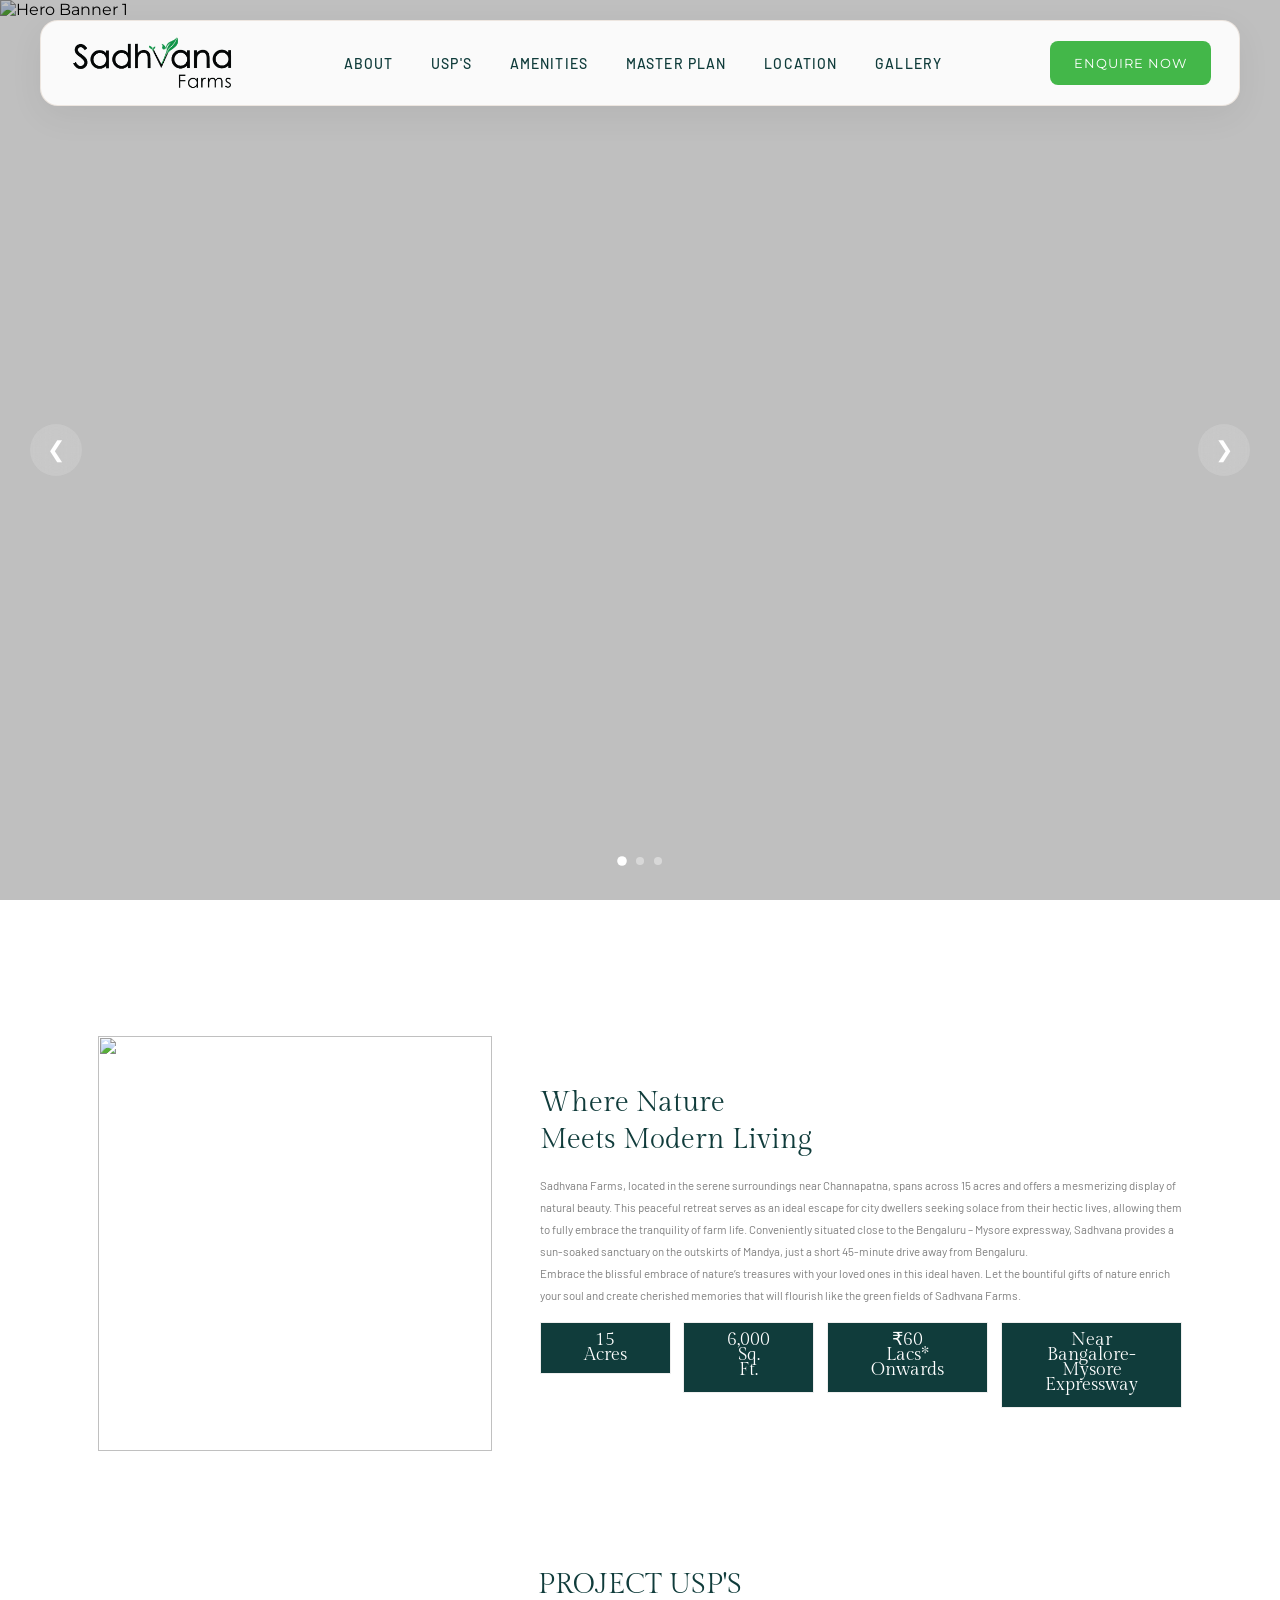
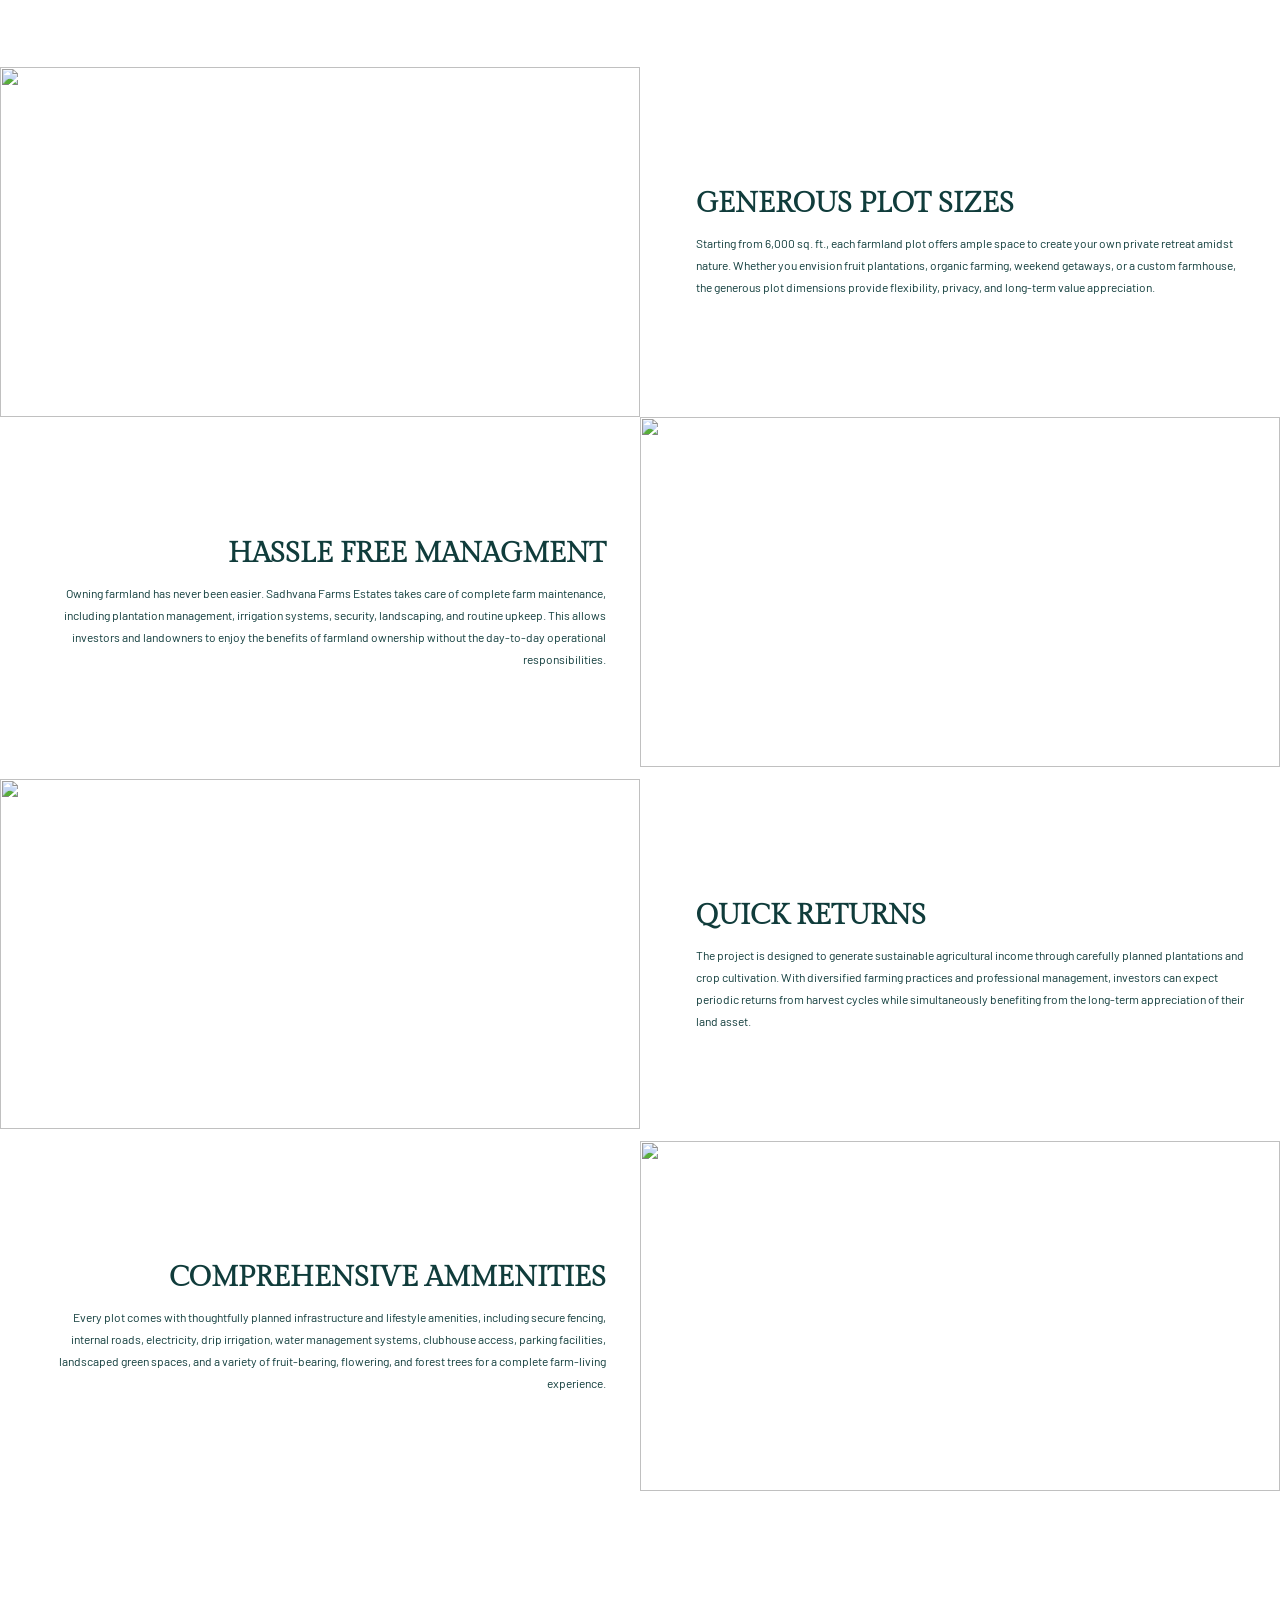
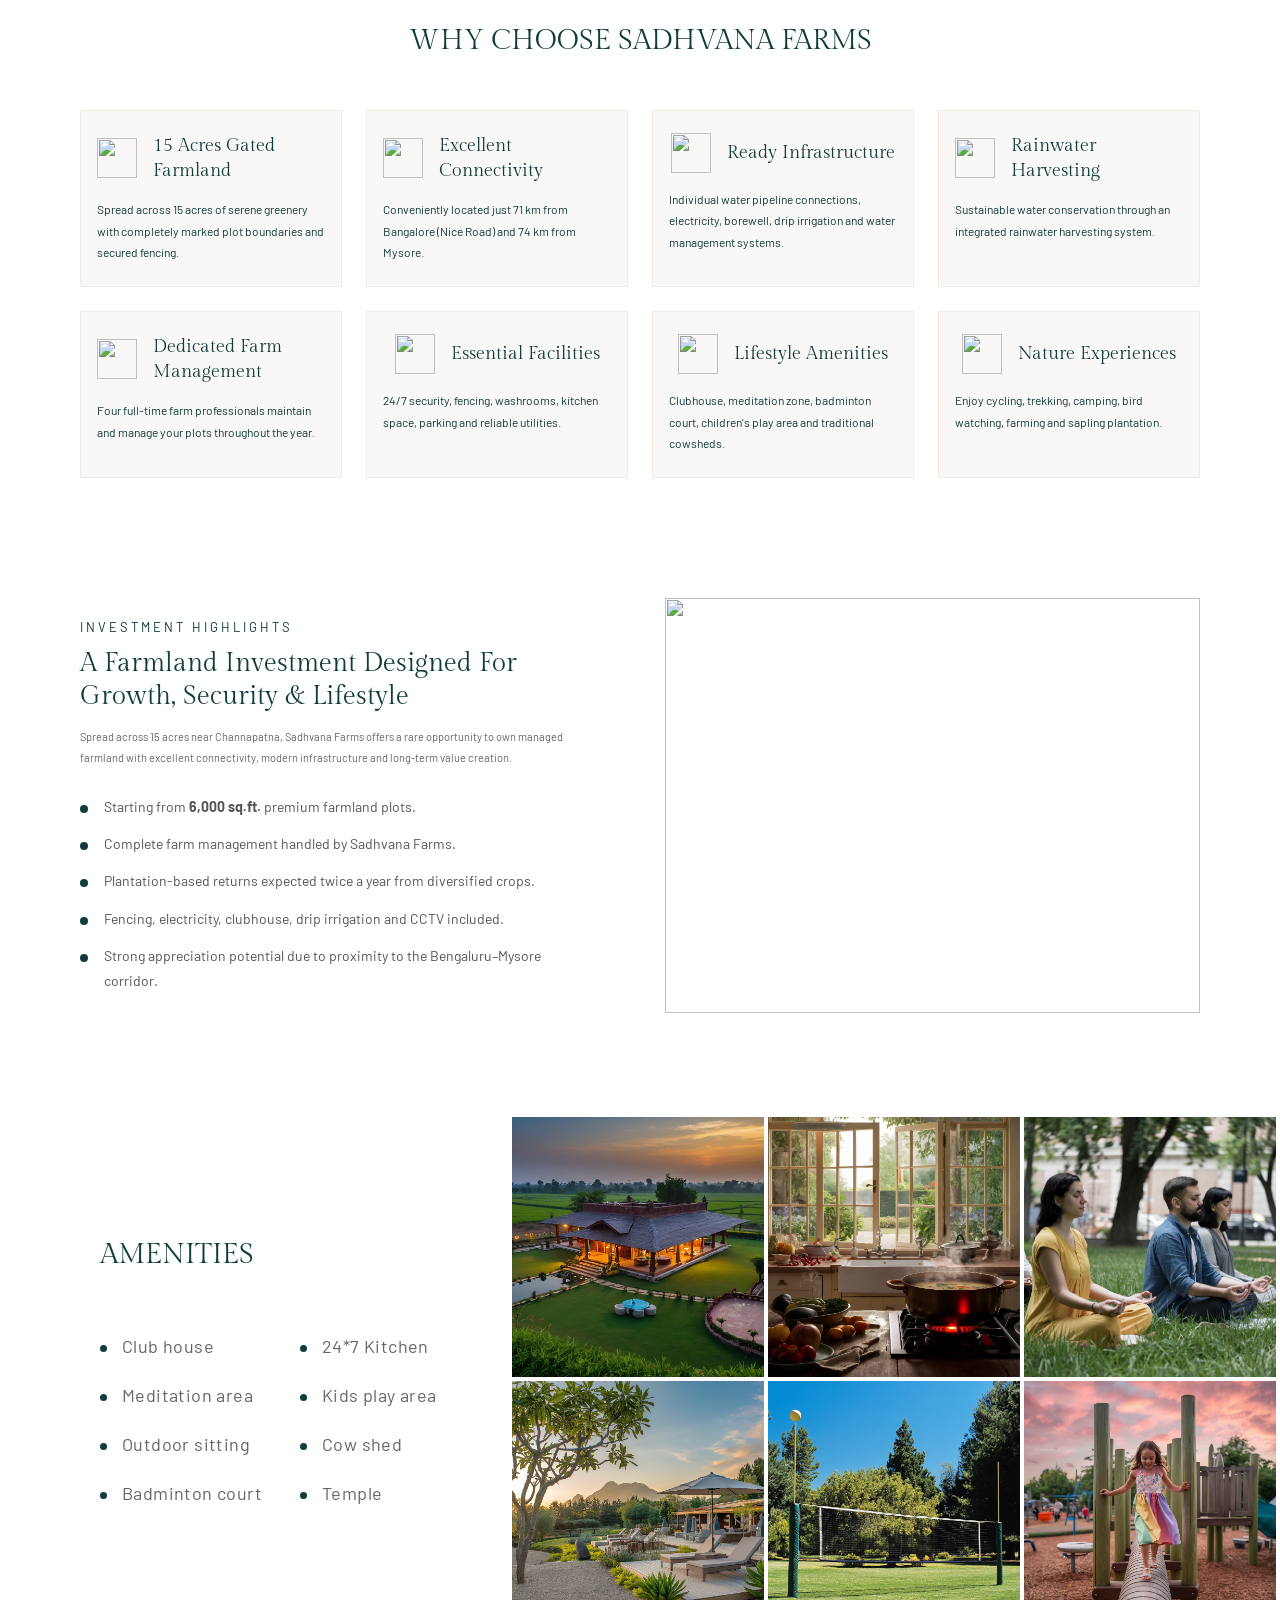
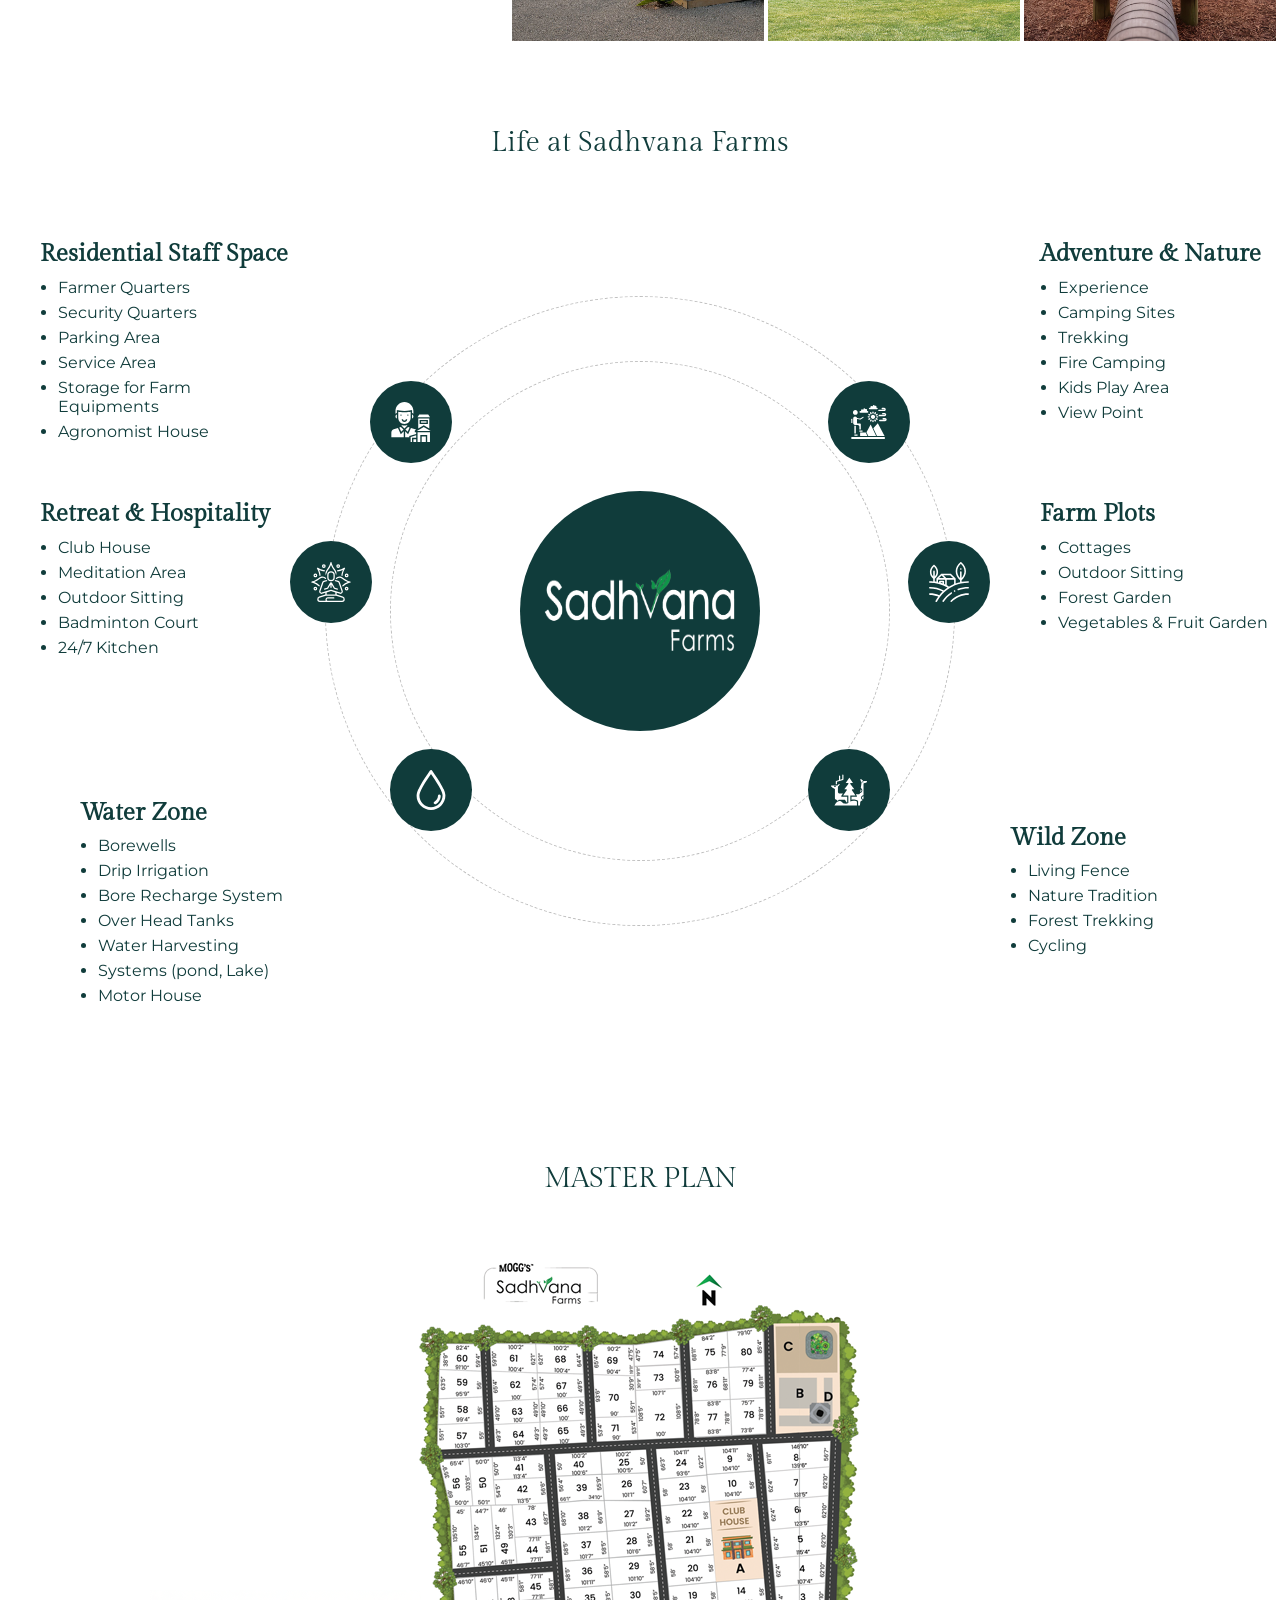
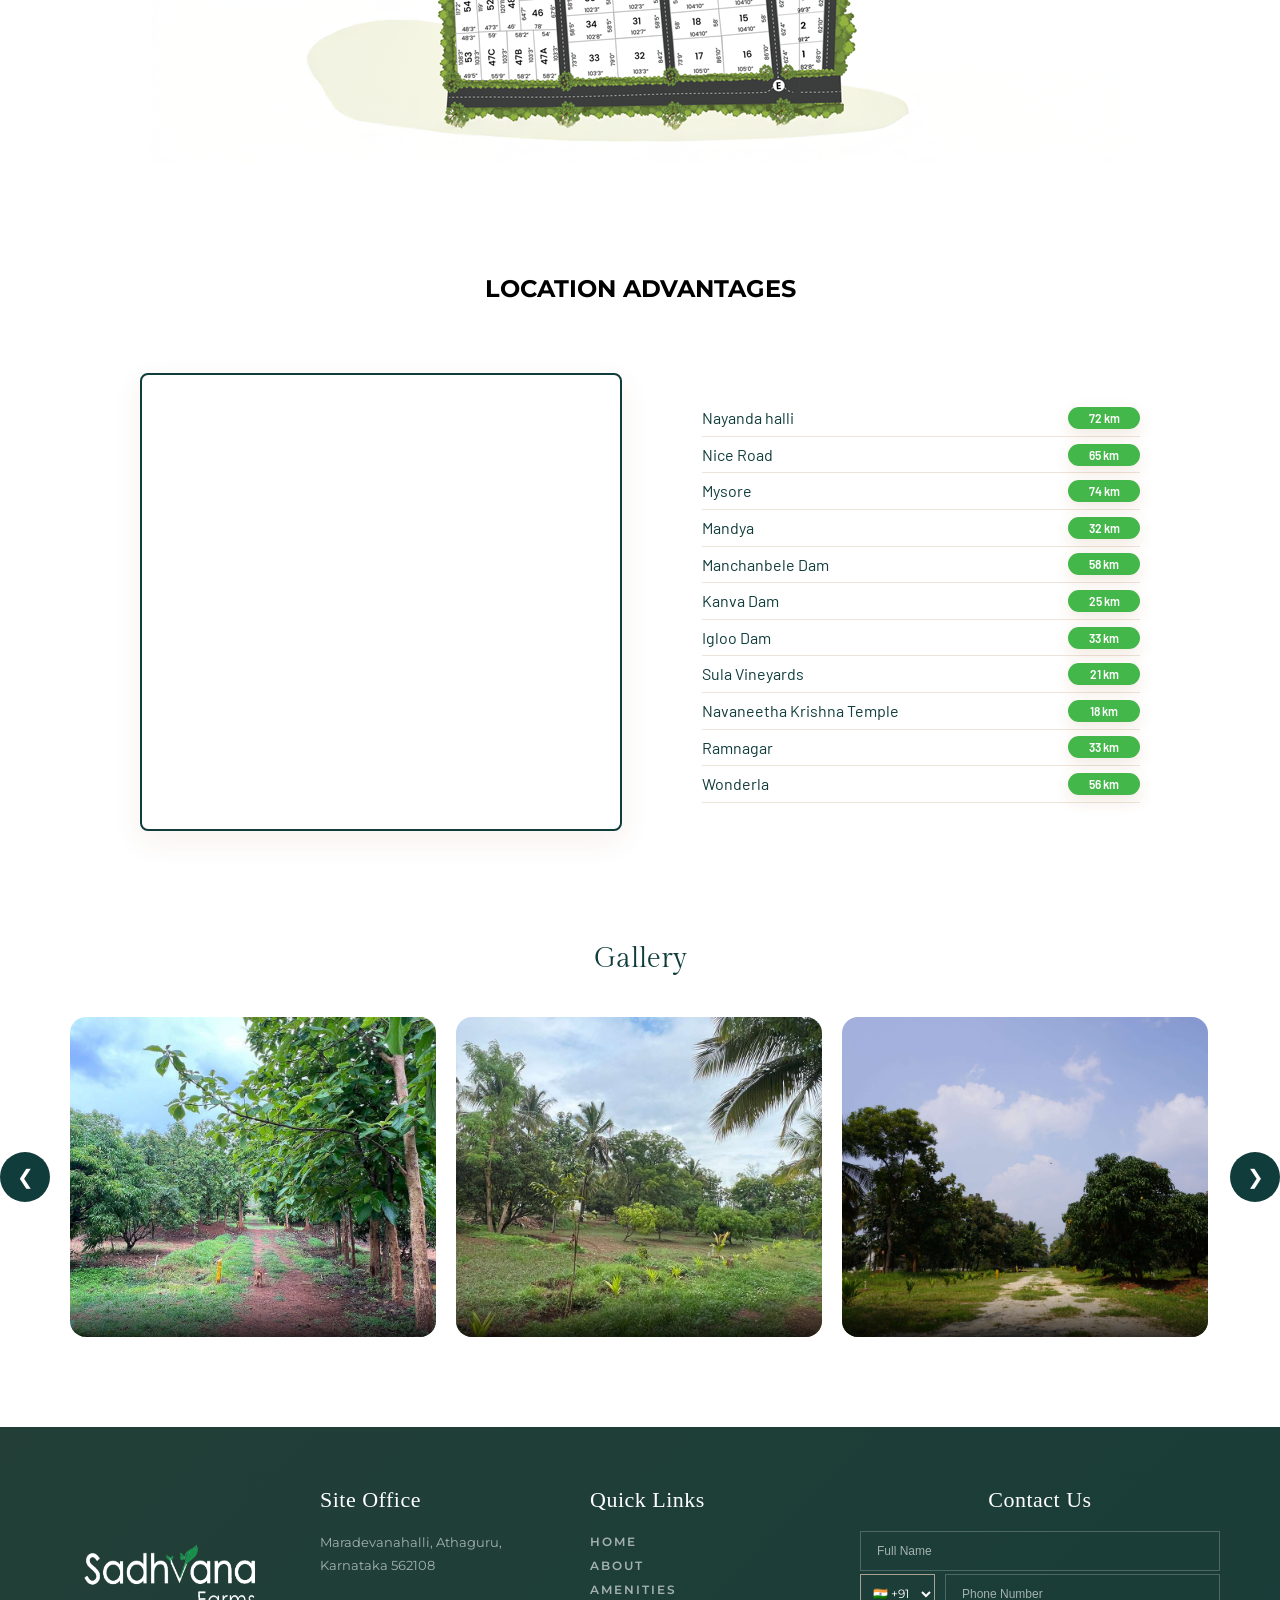
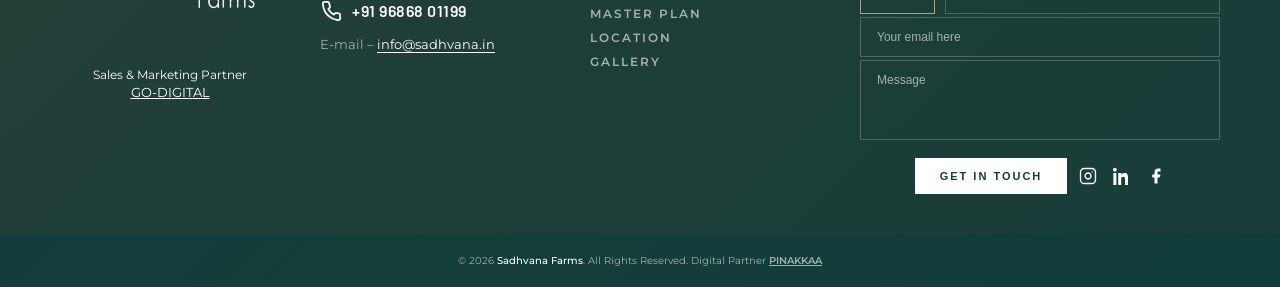
==== commit 47725616: "Changes completed" ====
--- a/index.html
+++ b/index.html
@@ -16,6 +16,7 @@
         rel="stylesheet" />
     <link rel="stylesheet" href="./style.css" />
     <link rel="stylesheet" href="./navbar.css" />
+    <link rel="shortcut icon" href="./favicon.ico" type="image/x-icon">
     <style>
         .gilda-display-regular,
         .page-title,
@@ -180,16 +181,20 @@
                         </div>
                         <div class="about-points-wrapper">
                             <div class="about-points">
-                                <h3>15 Acres</h3>
-                                <p>Managed Farmland</p>
+                                <h3>15 <br> Acres</h3>
+                                <!-- <p>Managed Farmland</p> -->
                             </div>
                             <div class="about-points">
-                                <h3>71 KM</h3>
-                                <p>From Bangalore</p>
+                                <h3>6,000 Sq. Ft.</h3>
+                                <p></p>
                             </div>
                             <div class="about-points">
-                                <h3>74 KM</h3>
-                                <p>From Mysore</p>
+                                <h3>₹60 Lacs* Onwards</h3>
+                                <p></p>
+                            </div>
+                            <div class="about-points">
+                                <h3 class="text-size-small">Near Bangalore-Mysore Expressway</h3>
+                                <p></p>
                             </div>
                         </div>
                     </div>
@@ -686,6 +691,7 @@
         </section>
 
         <section class="masterplan">
+            <h2 class="section-title">Life at Sadhvana Farms</h2>
             <div class="masterplan-container">
 
                 <!-- Center Circle -->
@@ -891,7 +897,7 @@
             <div class="location-advantages-container">
                 <!-- Heading -->
                 <div class="location-advantages-title-wrap">
-                    <h2 class="section-title">LOCATION ADVANTAGES</h2>
+                    <h2 class="section-title-white">LOCATION ADVANTAGES</h2>
                 </div>
 
                 <!-- Content -->
@@ -910,53 +916,58 @@
 
                         <div class="location-list">
                             <div class="location-item">
+                                <span class="location-place">Nayanda halli</span>
+                                <span class="location-time">72 km</span>
+                            </div>
+
+                            <div class="location-item">
                                 <span class="location-place">Nice Road </span>
-                                <span class="location-time">71 km</span>
+                                <span class="location-time">65 km</span>
                             </div>
 
                             <div class="location-item">
-                                <span class="location-place">Mysore </span>
+                                <span class="location-place">Mysore</span>
                                 <span class="location-time">74 km</span>
                             </div>
 
                             <div class="location-item">
-                                <span class="location-place">Nayanda Halli </span>
-                                <span class="location-time">81 km</span>
+                                <span class="location-place">Mandya</span>
+                                <span class="location-time">32 km</span>
                             </div>
 
                             <div class="location-item">
-                                <span class="location-place">Manchanabele Dam</span>
-                                <span class="location-time">25 Min</span>
+                                <span class="location-place">Manchanbele Dam</span>
+                                <span class="location-time">58 km</span>
                             </div>
 
                             <div class="location-item">
                                 <span class="location-place">Kanva Dam</span>
-                                <span class="location-time">35 Min</span>
+                                <span class="location-time">25 km</span>
                             </div>
 
                             <div class="location-item">
-                                <span class="location-place">Igloo dam</span>
-                                <span class="location-time">15 Min</span>
+                                <span class="location-place">Igloo Dam</span>
+                                <span class="location-time">33 km</span>
                             </div>
 
                             <div class="location-item">
-                                <span class="location-place">Sula Vineyard</span>
-                                <span class="location-time">25 Min</span>
+                                <span class="location-place">Sula Vineyards</span>
+                                <span class="location-time">21 km</span>
                             </div>
 
                             <div class="location-item">
                                 <span class="location-place">Navaneetha Krishna Temple</span>
-                                <span class="location-time">20 Min</span>
+                                <span class="location-time">18 km</span>
                             </div>
 
                             <div class="location-item">
                                 <span class="location-place">Ramnagar</span>
-                                <span class="location-time">20 Min</span>
+                                <span class="location-time">33 km</span>
                             </div>
 
                             <div class="location-item">
                                 <span class="location-place">Wonderla</span>
-                                <span class="location-time">20 Min</span>
+                                <span class="location-time">56 km</span>
                             </div>
                         </div>
                     </div>
@@ -1141,32 +1152,31 @@
                         Maradevanahalli, Athaguru, Karnataka 562108
                     </p>
 
-                    <a href="tel:+919513655556" class="footer-contact-item phone">
+                    <a href="tel:+919686801199 " class="footer-contact-item phone">
                         <svg class="phone-icon" viewbox="0 0 24 24" fill="none" stroke="currentColor" stroke-width="2"
                             stroke-linecap="round" stroke-linejoin="round">
                             <path
                                 d="M22 16.92v3a2 2 0 0 1-2.18 2A19.79 19.79 0 0 1 11.61 19a19.5 19.5 0 0 1-6-6A19.79 19.79 0 0 1 3.09 4.18 2 2 0 0 1 5.07 2h3a2 2 0 0 1 2 1.72c.127.96.361 1.903.7 2.81a2 2 0 0 1-.45 2.11L9.09 9.91a16 16 0 0 0 6 6l1.27-1.27a2 2 0 0 1 2.11-.45c.907.339 1.85.573 2.81.7A2 2 0 0 1 22 16.92z" />
                         </svg>
 
-                        +91 95136 55556 / <br />
-                        +91 95130 17771
+                        +91 96868 01199
                     </a>
 
-                    <!-- <div class="footer-contact-item">
-              <span>
-                E-mail –
-                <a href="mailto:info@moggs.in" class="email-underline">
-                  info@moggs.in
-                </a>
-              </span>
-            </div> -->
+                    <div class="footer-contact-item">
+                        <span>
+                            E-mail –
+                            <a href="mailto:info@sadhvana.in" class="email-underline">
+                                info@sadhvana.in
+                            </a>
+                        </span>
+                    </div>
                 </div>
 
                 <!-- Quick Links -->
                 <div class="footer-links">
                     <h3>Quick Links</h3>
                     <ul>
-                        <li><a href="#hero">HOME</a></li>
+                        <li><a href="#">HOME</a></li>
                         <li><a href="#about">About</a></li>
                         <li><a href="#amenities">Amenities</a></li>
                         <li><a href="#masterplan">Master Plan</a></li>
@@ -1427,39 +1437,41 @@
     <!-- Sadhvana Enquiry Popup -->
 
     <div class="sadhvanaEnquiryPopupOverlay" id="sadhvanaEnquiryPopupOverlay">
-    <div class="sadhvanaEnquiryPopupBox">
-        <button class="sadhvanaEnquiryPopupClose" id="sadhvanaEnquiryPopupClose">×</button>
-
-        <div class="sadhvanaEnquiryPopupHeader">
-            <h2>Enquire Now</h2>
-            <p>Discover premium managed farmland at Sadhvana Farms.</p>
+        <div class="sadhvanaEnquiryPopupBox">
+            <button class="sadhvanaEnquiryPopupClose" id="sadhvanaEnquiryPopupClose">×</button>
+
+            <div class="sadhvanaEnquiryPopupHeader">
+                <h2>Enquire Now</h2>
+                <p>Discover premium managed farmland at Sadhvana Farms.</p>
+            </div>
+
+            <form class="sadhvanaEnquiryForm" id="sadhvanaEnquiryForm">
+                <div class="sadhvanaFieldGroup">
+                    <input id="sdv-name" type="text" placeholder="Full Name" required>
+                </div>
+                <div class="sadhvanaPhoneRow">
+                    <select id="sdv-country-code" required>
+                        <option value="+91">🇮🇳 +91</option>
+                        <option value="+1">🇺🇸 +1</option>
+                        <option value="+44">🇬🇧 +44</option>
+                        <option value="+971">🇦🇪 +971</option>
+                    </select>
+                    <input id="sdv-mobile" type="tel" placeholder="Mobile Number" required>
+                </div>
+                <div class="sadhvanaFieldGroup">
+                    <input id="sdv-email" type="email" placeholder="Email Address" required>
+                </div>
+
+                <p id="sdvSuccess" style="display:none; color:green; margin-bottom:8px; font-weight:600;">✅ Enquiry
+                    submitted successfully! We'll be in touch soon.</p>
+                <p id="sdvError" style="display:none; color:red; margin-bottom:8px; font-weight:600;">❌ Something went
+                    wrong. Please try again.</p>
+
+                <button type="submit" class="sadhvanaSubmitBtn" id="sdvSubmitBtn">Submit Enquiry</button>
+            </form>
         </div>
-
-        <form class="sadhvanaEnquiryForm" id="sadhvanaEnquiryForm">
-            <div class="sadhvanaFieldGroup">
-                <input id="sdv-name" type="text" placeholder="Full Name" required>
-            </div>
-            <div class="sadhvanaPhoneRow">
-                <select id="sdv-country-code" required>
-                    <option value="+91">🇮🇳 +91</option>
-                    <option value="+1">🇺🇸 +1</option>
-                    <option value="+44">🇬🇧 +44</option>
-                    <option value="+971">🇦🇪 +971</option>
-                </select>
-                <input id="sdv-mobile" type="tel" placeholder="Mobile Number" required>
-            </div>
-            <div class="sadhvanaFieldGroup">
-                <input id="sdv-email" type="email" placeholder="Email Address" required>
-            </div>
-
-            <p id="sdvSuccess" style="display:none; color:green; margin-bottom:8px; font-weight:600;">✅ Enquiry submitted successfully! We'll be in touch soon.</p>
-            <p id="sdvError" style="display:none; color:red; margin-bottom:8px; font-weight:600;">❌ Something went wrong. Please try again.</p>
-
-            <button type="submit" class="sadhvanaSubmitBtn" id="sdvSubmitBtn">Submit Enquiry</button>
-        </form>
     </div>
-</div>
-<script src="./email.js"></script>
+    <script src="./email.js"></script>
     <script>
 
         const sadhvanaNavbarEnquiryBtns =
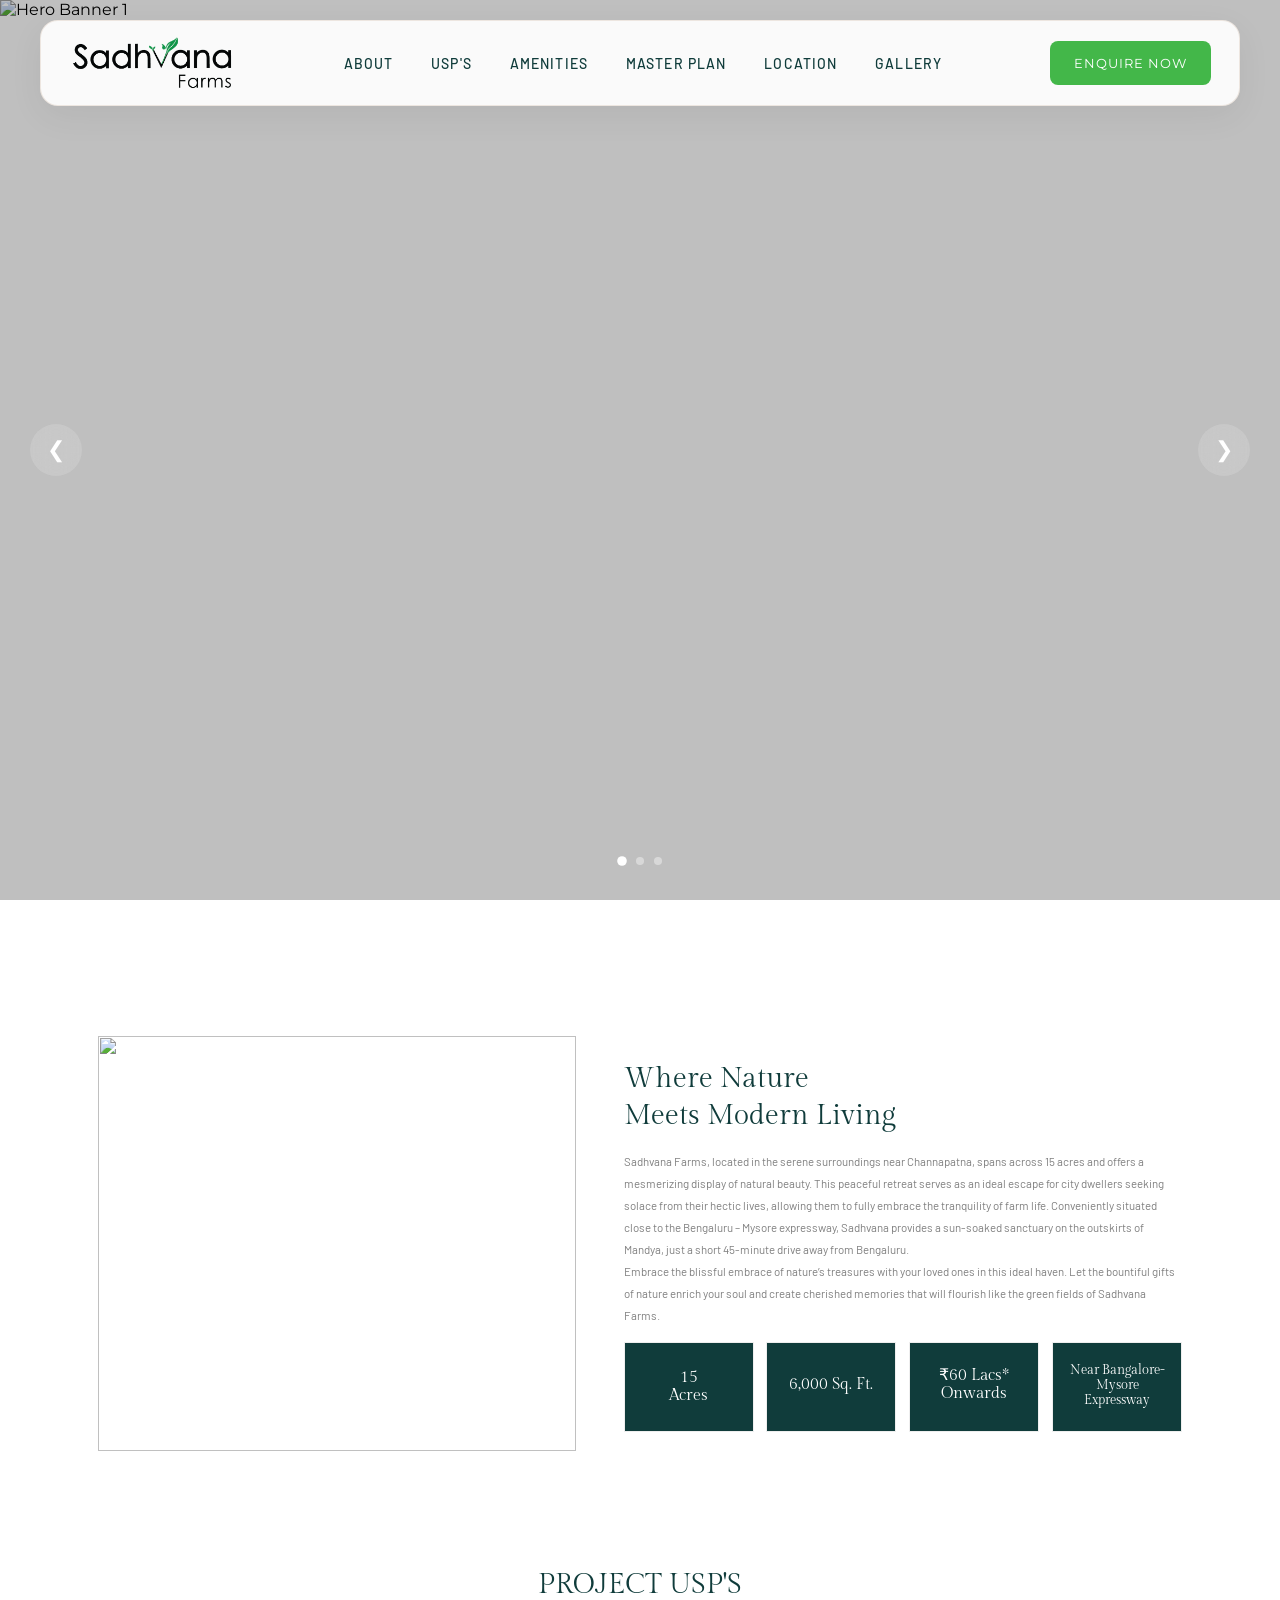
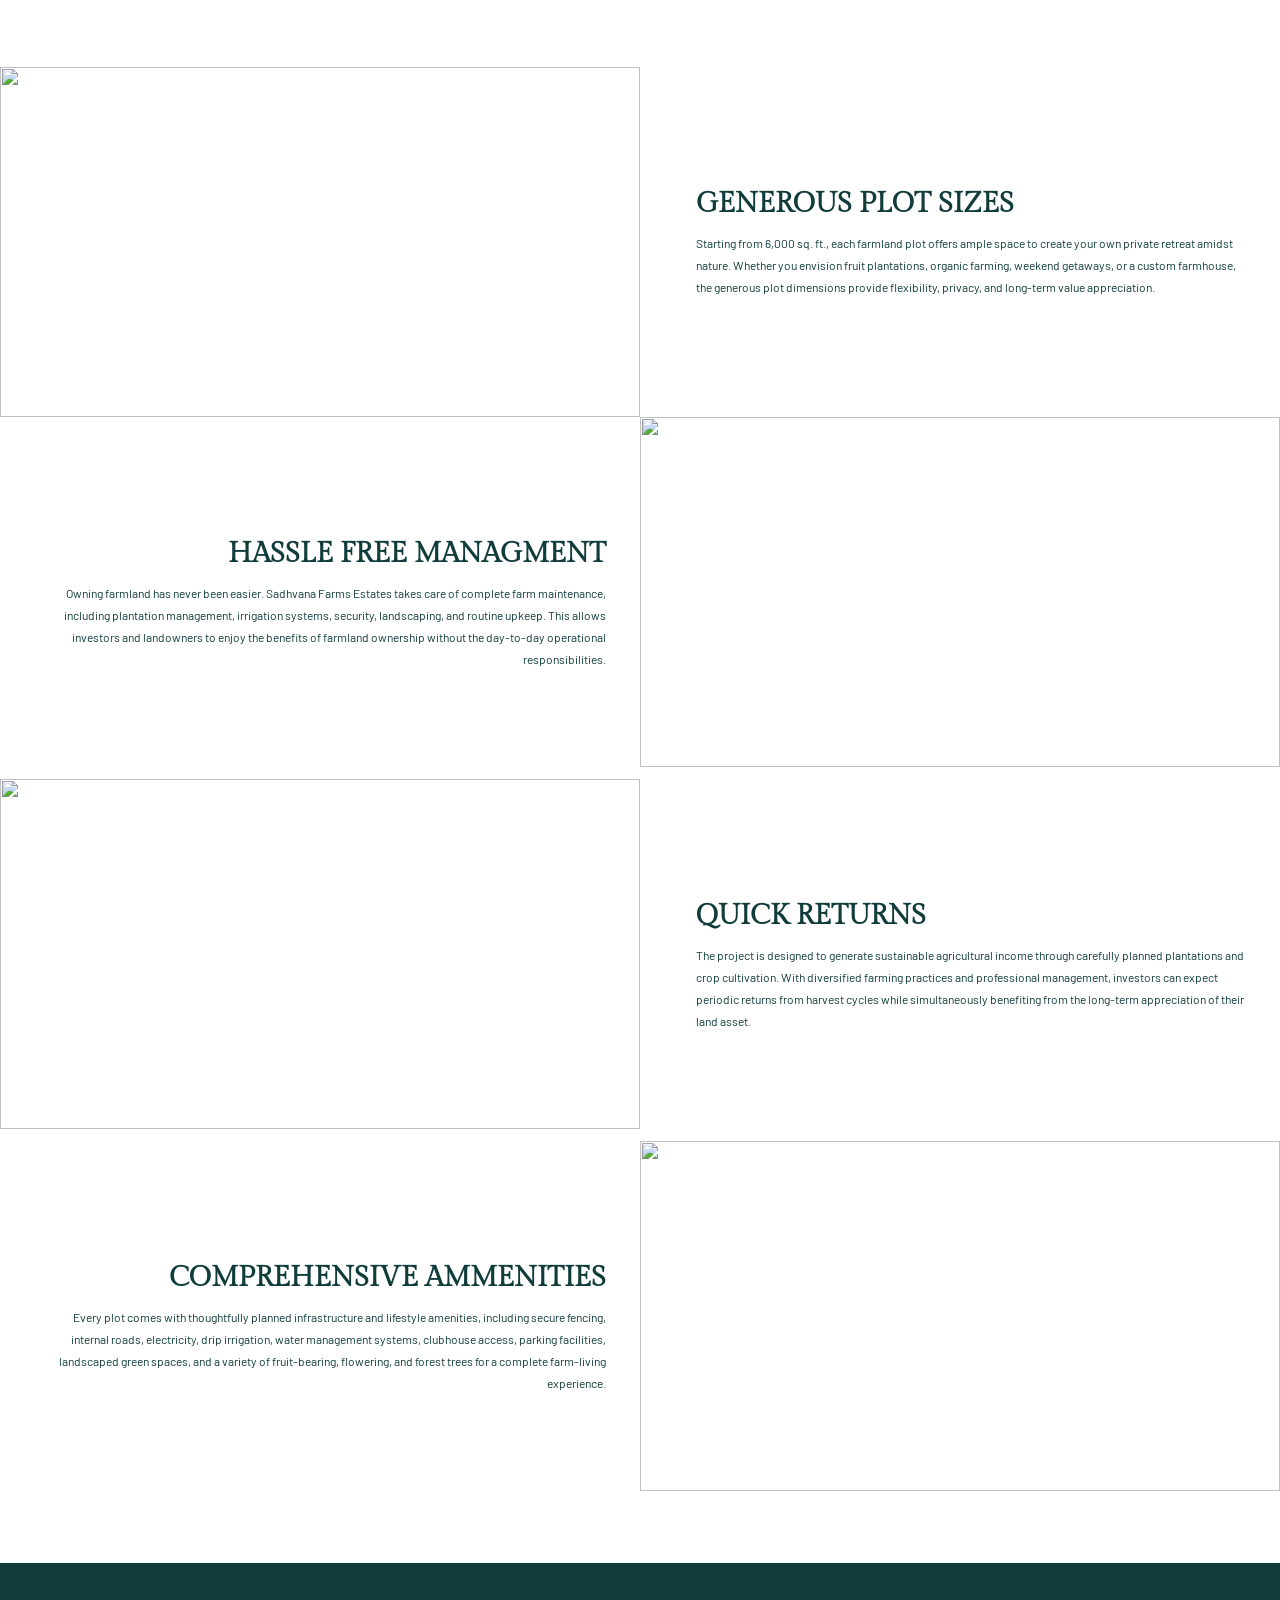
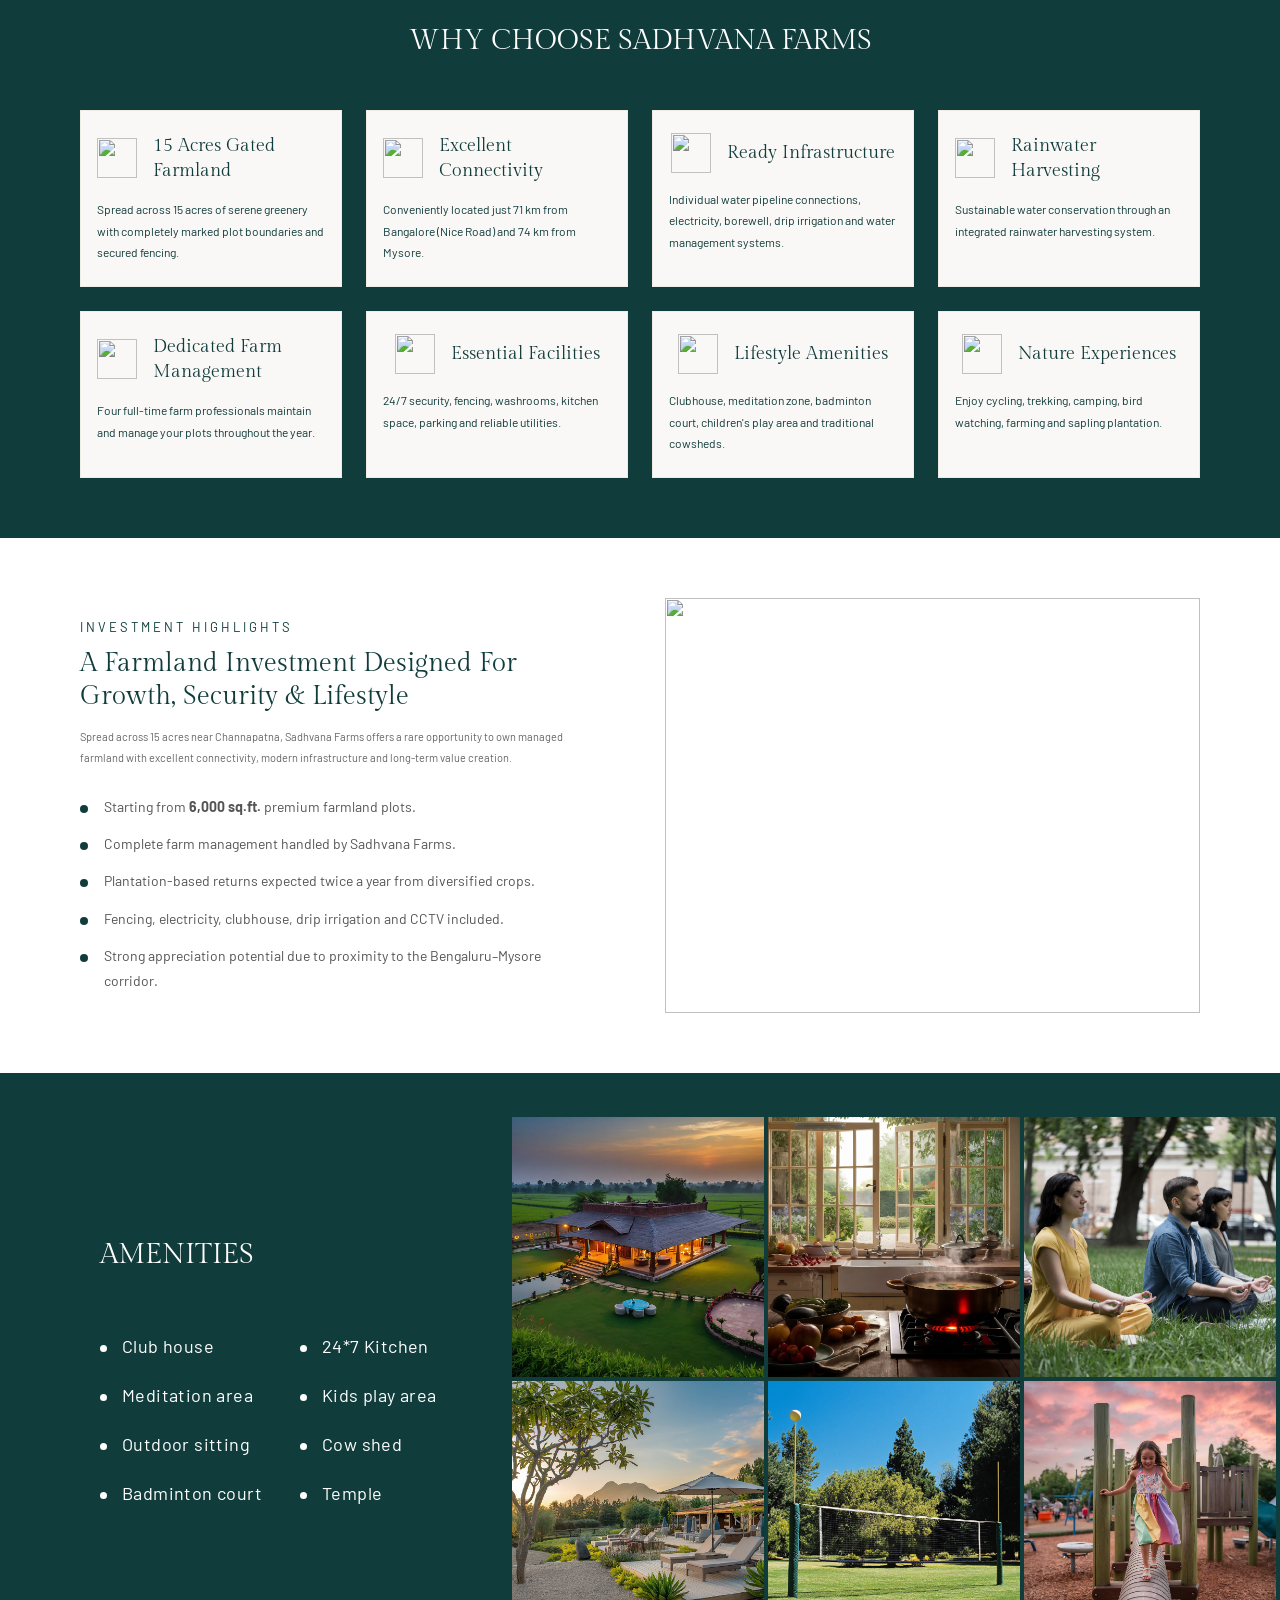
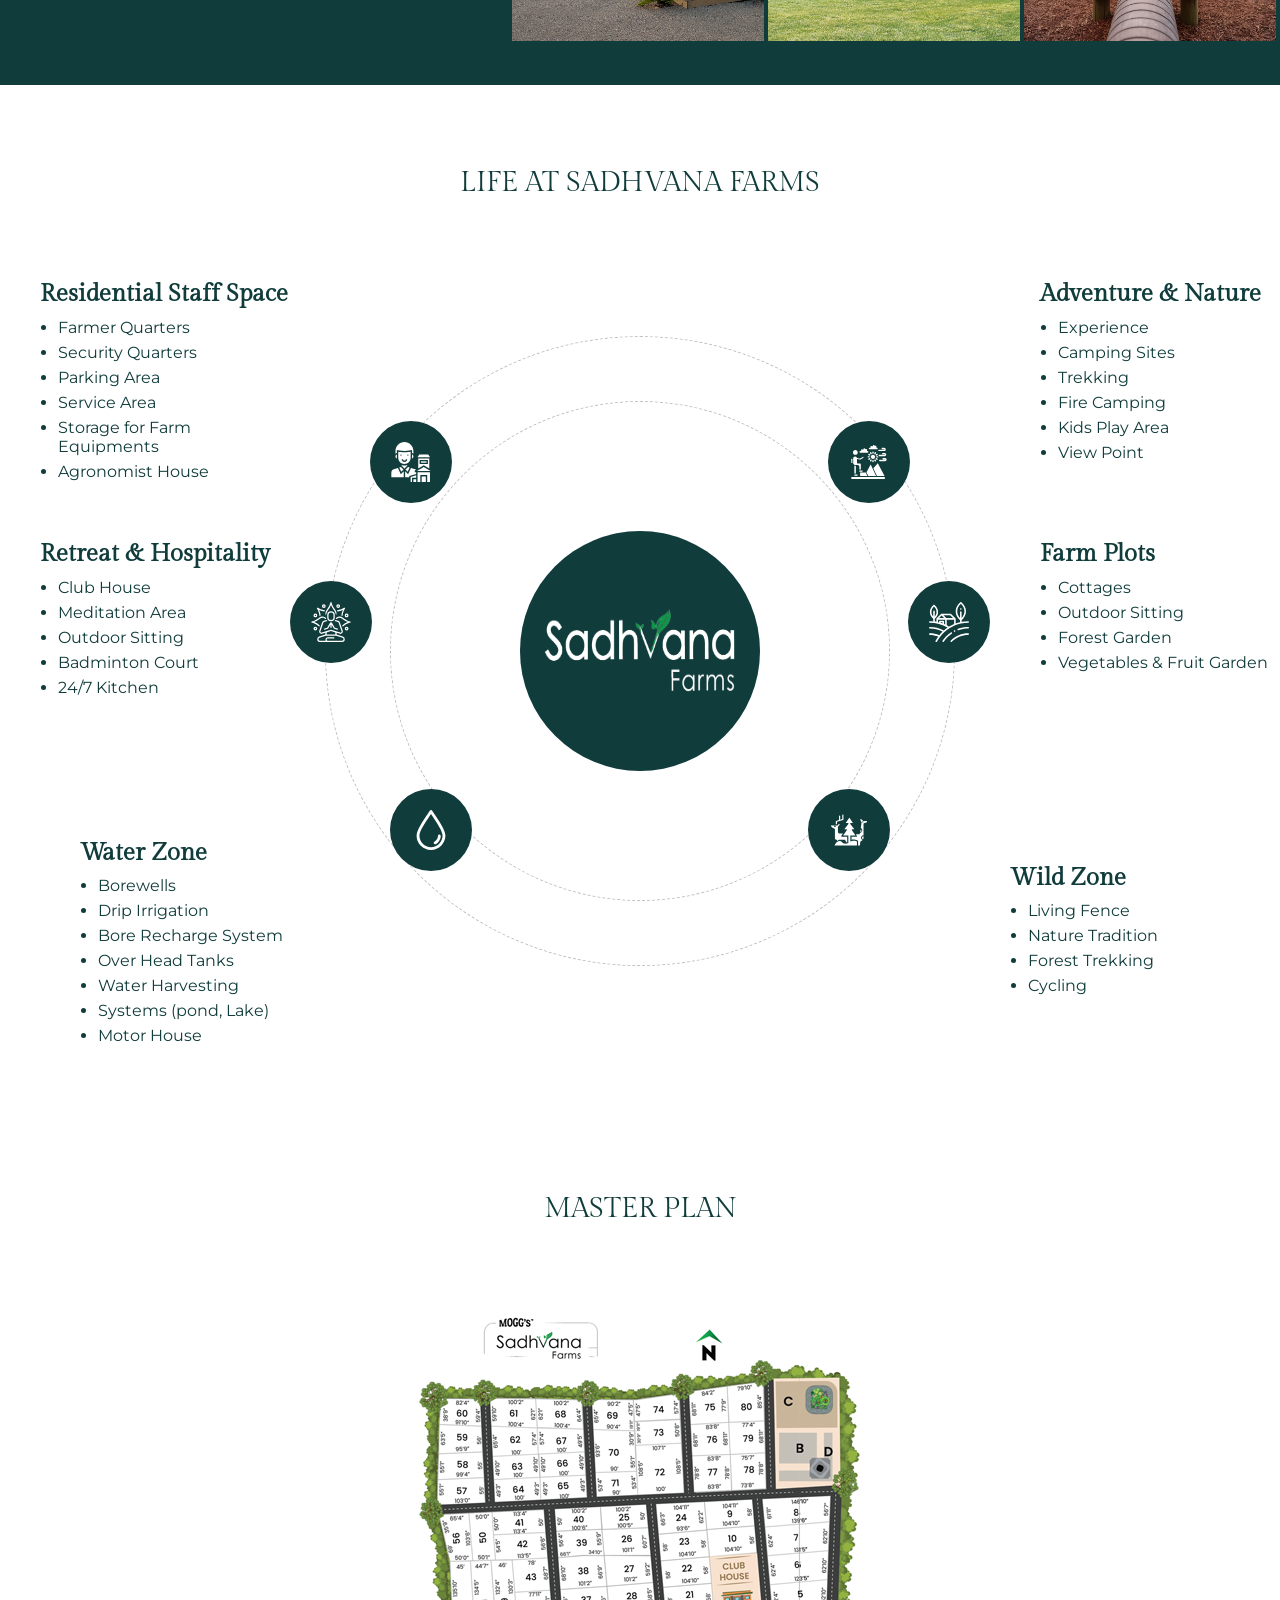
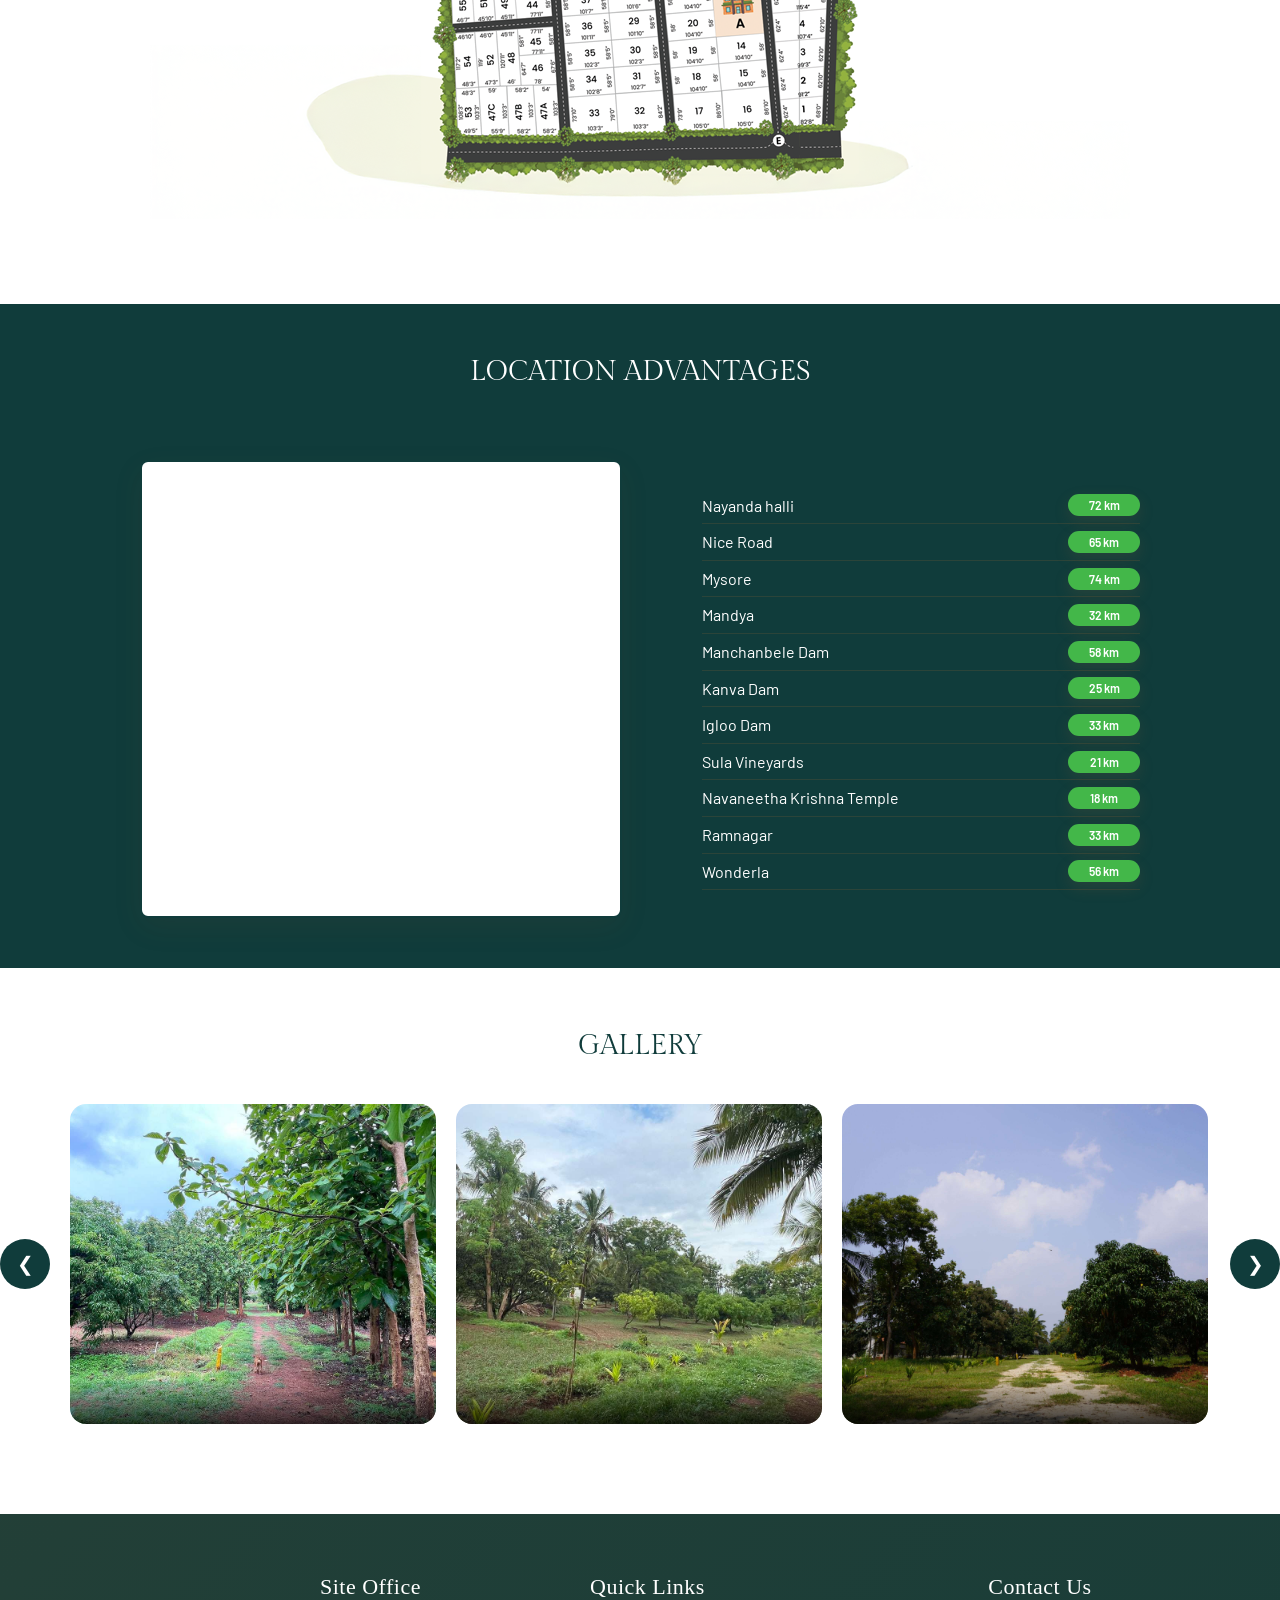
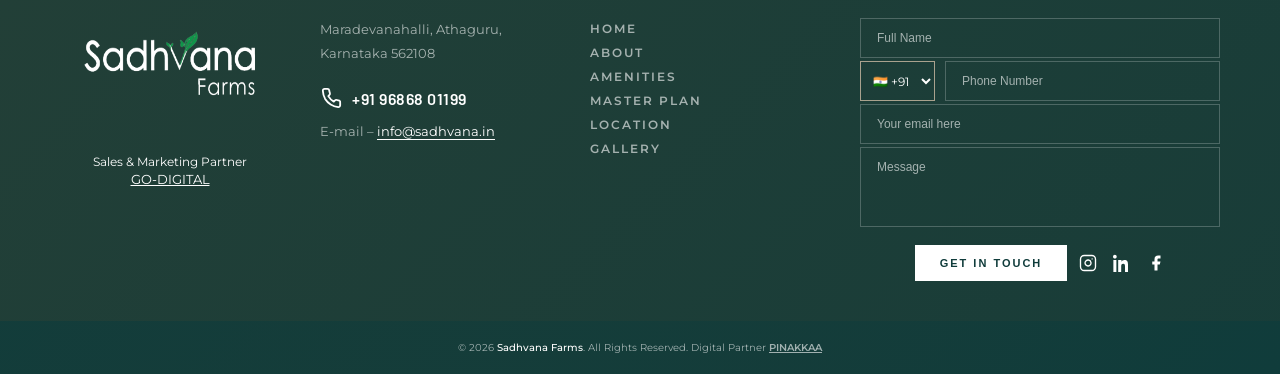
==== commit b752e1ee: "Changes completed" ====
--- a/index.html
+++ b/index.html
@@ -887,7 +887,8 @@
                         <h2 class="section-title">MASTER PLAN</h2>
                     </div>
                     <div class="masterplan-contetn-wrapper">
-                        <img src="./Images-new/Master Plan - Mogg's.png" alt="" class="masterplan-image" />
+                        <img src="./Images-new/Master Plan - Mogg's.png" alt="" class="masterplan-image master-desk" />
+                        <img src="./Images-new/Master Plan small.png" alt="" class="masterplan-image master-mobile" />
                     </div>
                 </div>
             </div>
--- a/style.css
+++ b/style.css
@@ -27,6 +27,17 @@
   line-height: 1.3;
   color: #103c3b;
   width: 100%;
+  text-transform: uppercase;
+  text-align: center !important;
+}
+.section-title-white {
+  font-family: "Gilda Display", serif;
+  font-size: 28px;
+  font-weight: 400;
+  line-height: 1.3;
+  color: #fff;
+  width: 100%;
+  text-transform: uppercase;
   text-align: center !important;
 }
 .sectionsub-title {
@@ -132,18 +143,24 @@
   align-items: center;
   text-align: center;
   gap: 4px;
-  padding: 10px 43px;
+  padding: 10px 13px;
   background-color: #103c3b;
   border: 1px solid #eeeeee;
+  width: 130px;
+  height: 90px;
 }
 .about-points h3 {
   font-family: "Gilda Display", serif;
   font-weight: 400;
   font-style: normal;
-  font-size: 18px !important;
+  font-size: 16px;
   font-weight: 500;
-  line-height: 14.95px;
+  line-height: 18px;
   color: #ffffff;
+}
+.text-size-small{
+  font-size: 0.8rem !important;
+  line-height: 15px !important;
 }
 .about-points p {
   font-family: "Gilda Display", serif;
@@ -754,7 +771,7 @@
 =========================== */
 .outdoor-style-section {
   width: 100%;
-  /* background: #8c5325; */
+  background: #103C3B;
   padding: 0;
   overflow: hidden;
   padding: 40px 0;
@@ -781,7 +798,7 @@
 
 .outdoor-content h2 {
   margin-bottom: 5px;
-  color: #103c3b;
+  color: #fff;
   text-align: left !important;
 }
 
@@ -807,7 +824,7 @@
   padding-left: 18px;
   margin-bottom: 14px;
   font-size: 0.9rem;
-  color: #666666;
+  color: #fff;
   letter-spacing: 0.4px;
 }
 
@@ -816,7 +833,7 @@
   position: absolute;
   left: 0;
   top: 0;
-  color: #666666;
+  color: #fff;
   font-size: 1rem;
 }
 
@@ -978,7 +995,7 @@
 
   font-family: "Barlow", sans-serif;
   font-size: 18px;
-  color: #666666;
+  color: #fff;
   line-height: 1.5;
 }
 
@@ -992,7 +1009,7 @@
   height: 7px;
 
   border-radius: 50%;
-  background: #103c3b;
+  background: #fff;
 }
 @media (max-width: 768px) {
   .outdoor-list {
@@ -1703,7 +1720,7 @@
 =========================== */
 .location-advantages-section {
   width: 100%;
-  /* background: #f5ead9; */
+  background: #103C3B;
   padding: 50px 0;
   position: relative;
   overflow: hidden;
@@ -1730,7 +1747,7 @@
   font-size: 2.5rem;
   font-weight: 400;
   line-height: 1.2;
-  color: #103c3b;
+  color: #fff;
   letter-spacing: 0.02em;
   text-transform: uppercase;
   text-align: center !important;
@@ -1777,7 +1794,7 @@
   font-family: "Barlow", sans-serif;
   font-size: 16px;
   font-weight: 500;
-  color: #103c3b;
+  color: #fff;
   /* margin-bottom: 22px; */
   padding-bottom: 10px;
   border-bottom: 1px solid rgba(168, 106, 52, 0.25);
@@ -1809,7 +1826,7 @@
   font-family: "Barlow", sans-serif;
   font-size: 16px;
   font-weight: 400;
-  color: #103c3b;
+  color: #fff;
   line-height: 1.6;
 }
 
@@ -1988,13 +2005,19 @@
 }
 .masterplan-contetn-wrapper {
   width: 980px;
-  max-height: 550px;
+  height: 600px;
 }
 .masterplan-image {
   width: 100%;
   height: 100%;
-}
-
+  object-fit: contain;
+}
+.master-desk{
+  display: block;
+}
+.master-mobile{
+  display: none;
+}
 /* =========================
    LUXORA GALLERY SECTION
 ========================= */
@@ -2914,7 +2937,7 @@
 
 .sadhvana-why-section {
   padding: 60px 0;
-  background: #fff;
+  background: #103C3B;
 }
 
 .sadhvana-why-container {
@@ -2945,7 +2968,7 @@
   font-size: 28px;
   font-weight: 400;
   line-height: 1.3;
-  color: #103c3b;
+  color: #fff;
 }
 
 .sadhvana-why-grid {
@@ -3687,7 +3710,7 @@
 
 .masterplan {
   background: #fff;
-  padding: 40px 20px;
+  padding: 80px 20px 30px 20px;
   overflow: hidden;
 }
 
@@ -3985,4 +4008,10 @@
     background-image: url(./Images/ROE-Mobile.png);
     height: 70vh;
   } */
-}
+   .master-desk{
+    display: none;    
+   }
+   .master-mobile{
+    display: block;
+   }
+}
